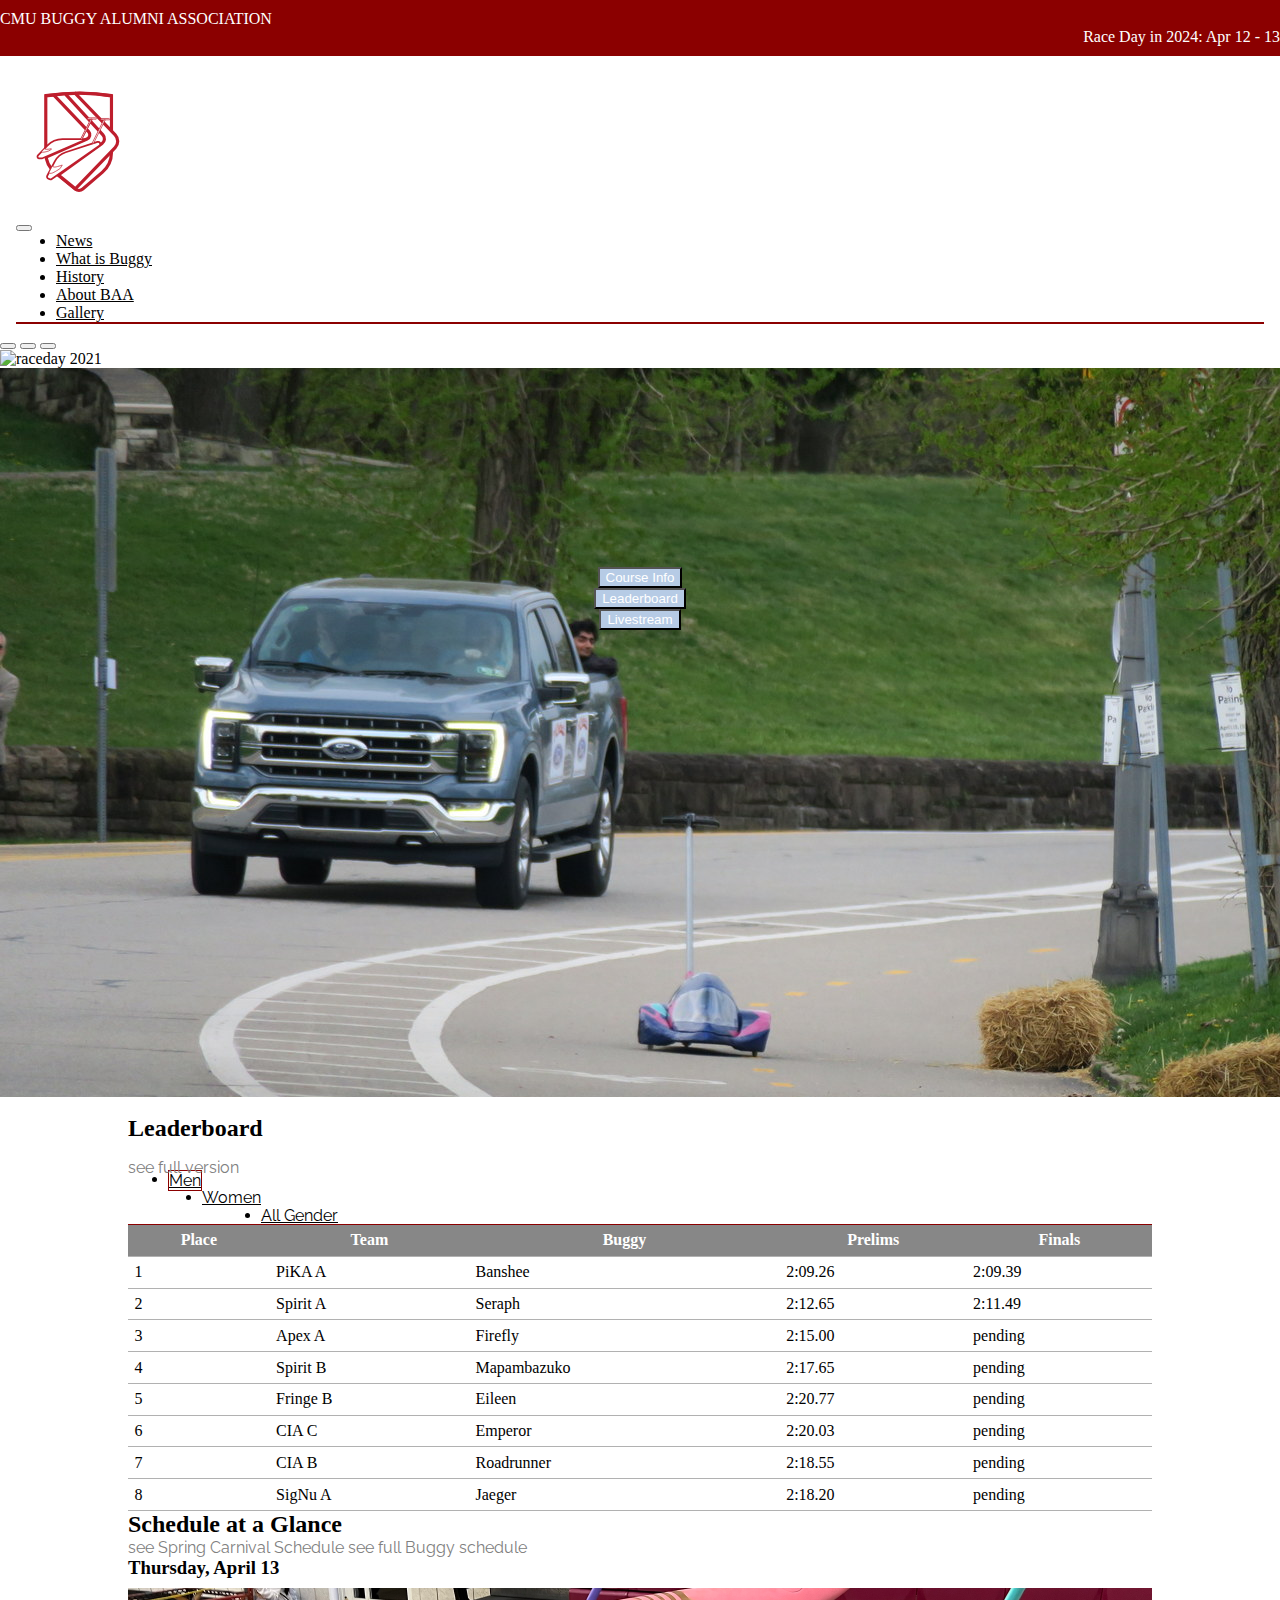
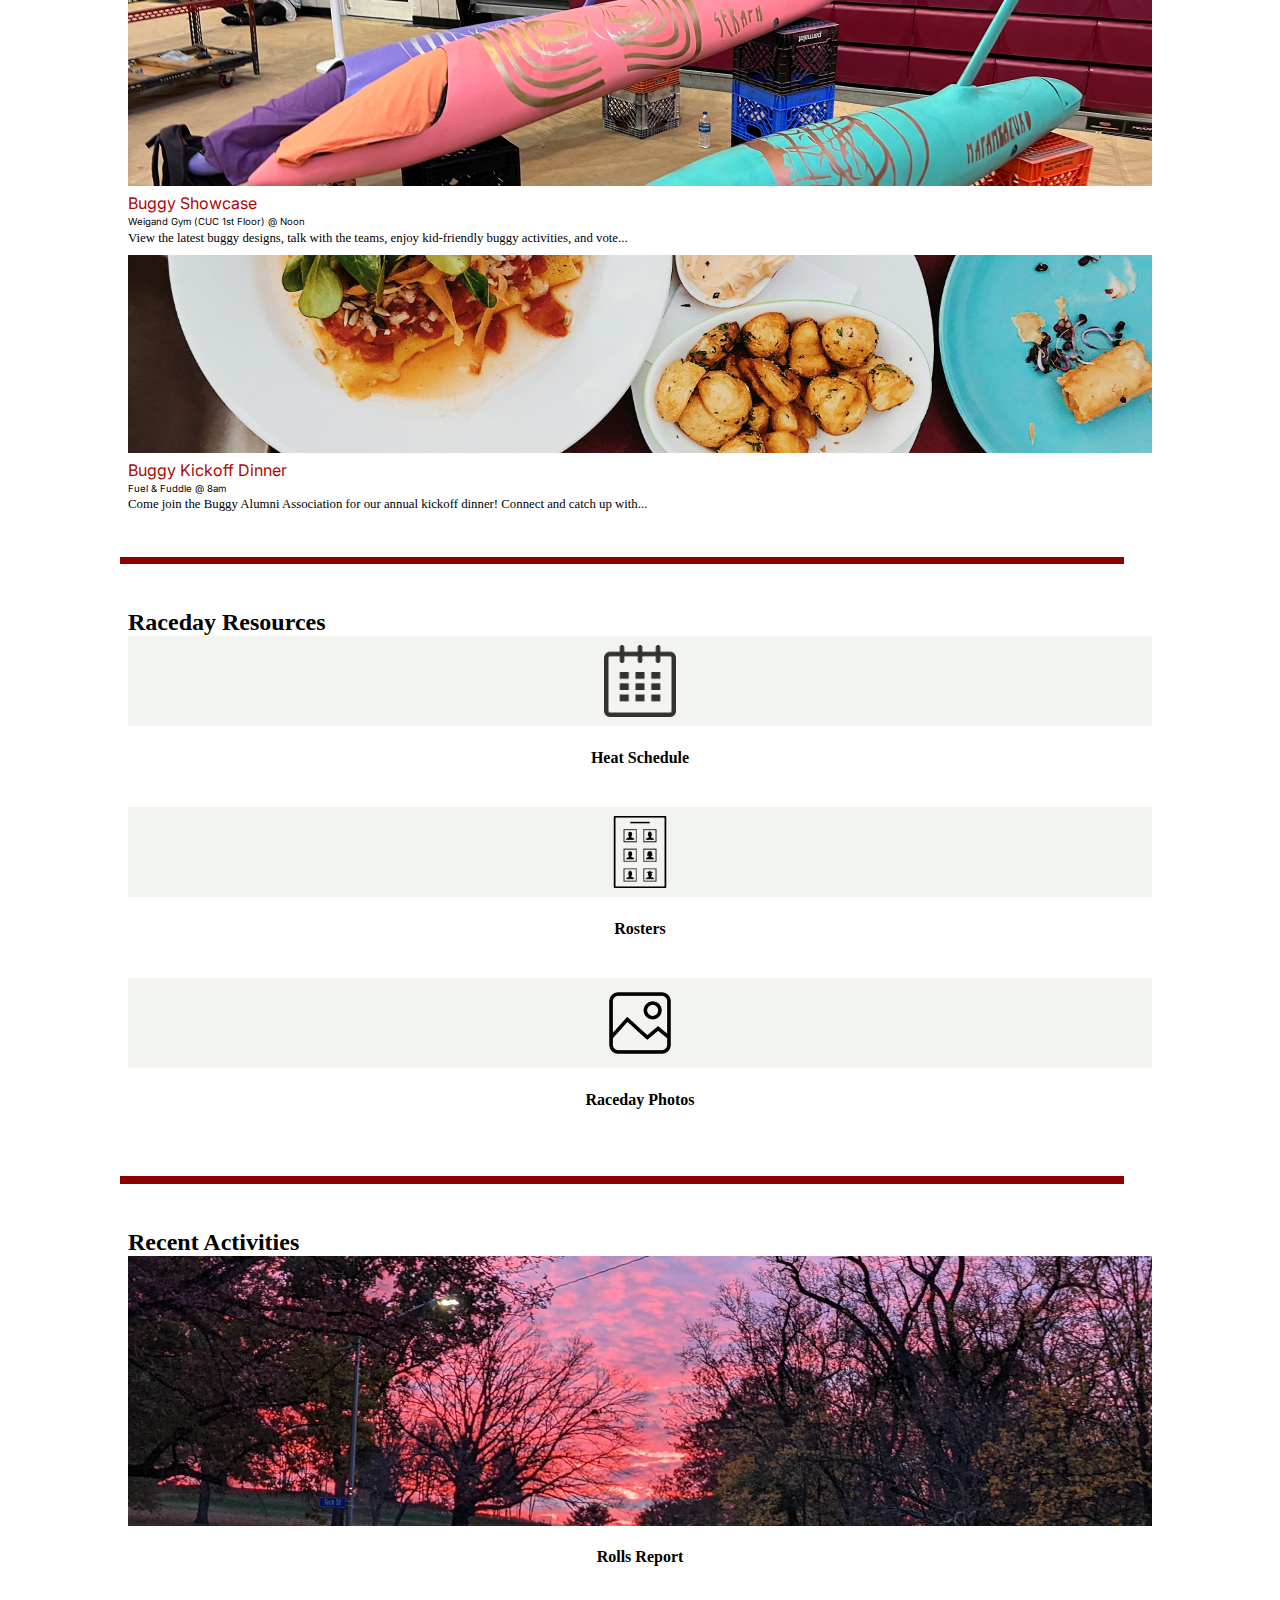
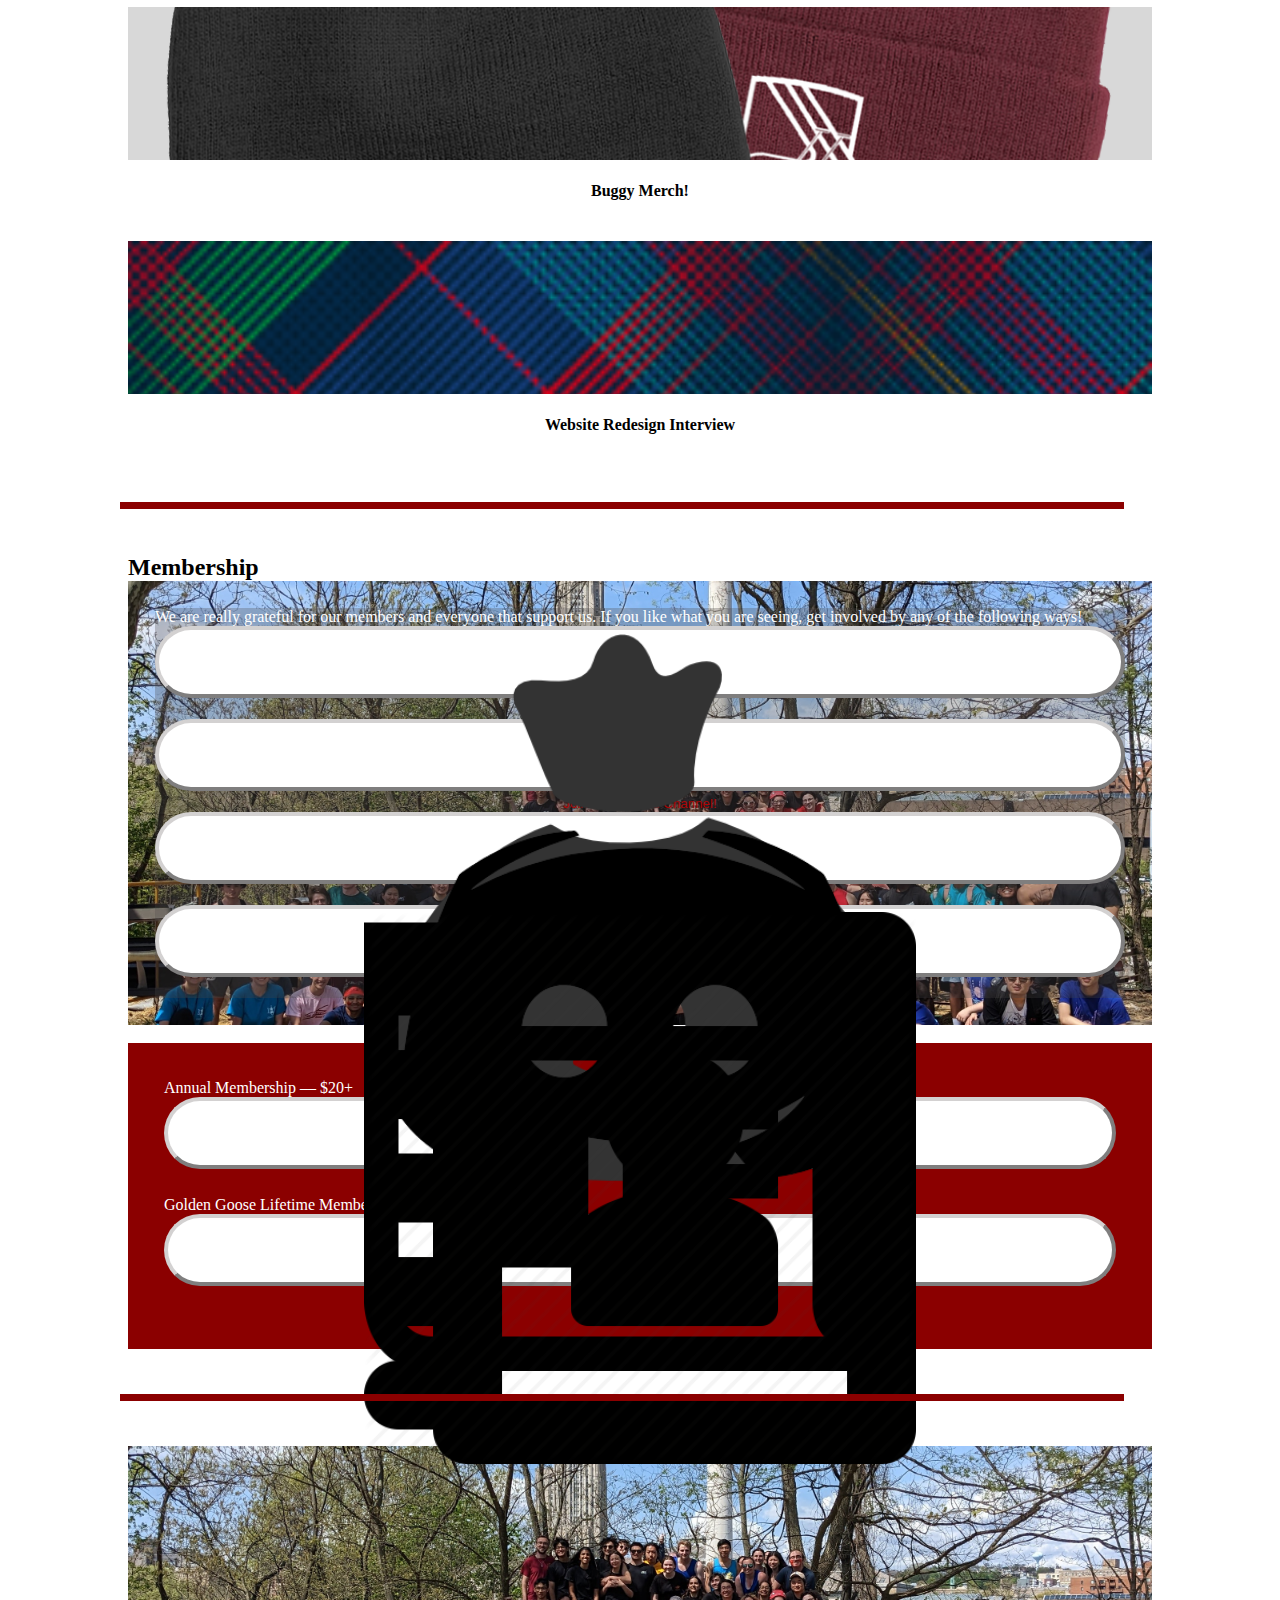
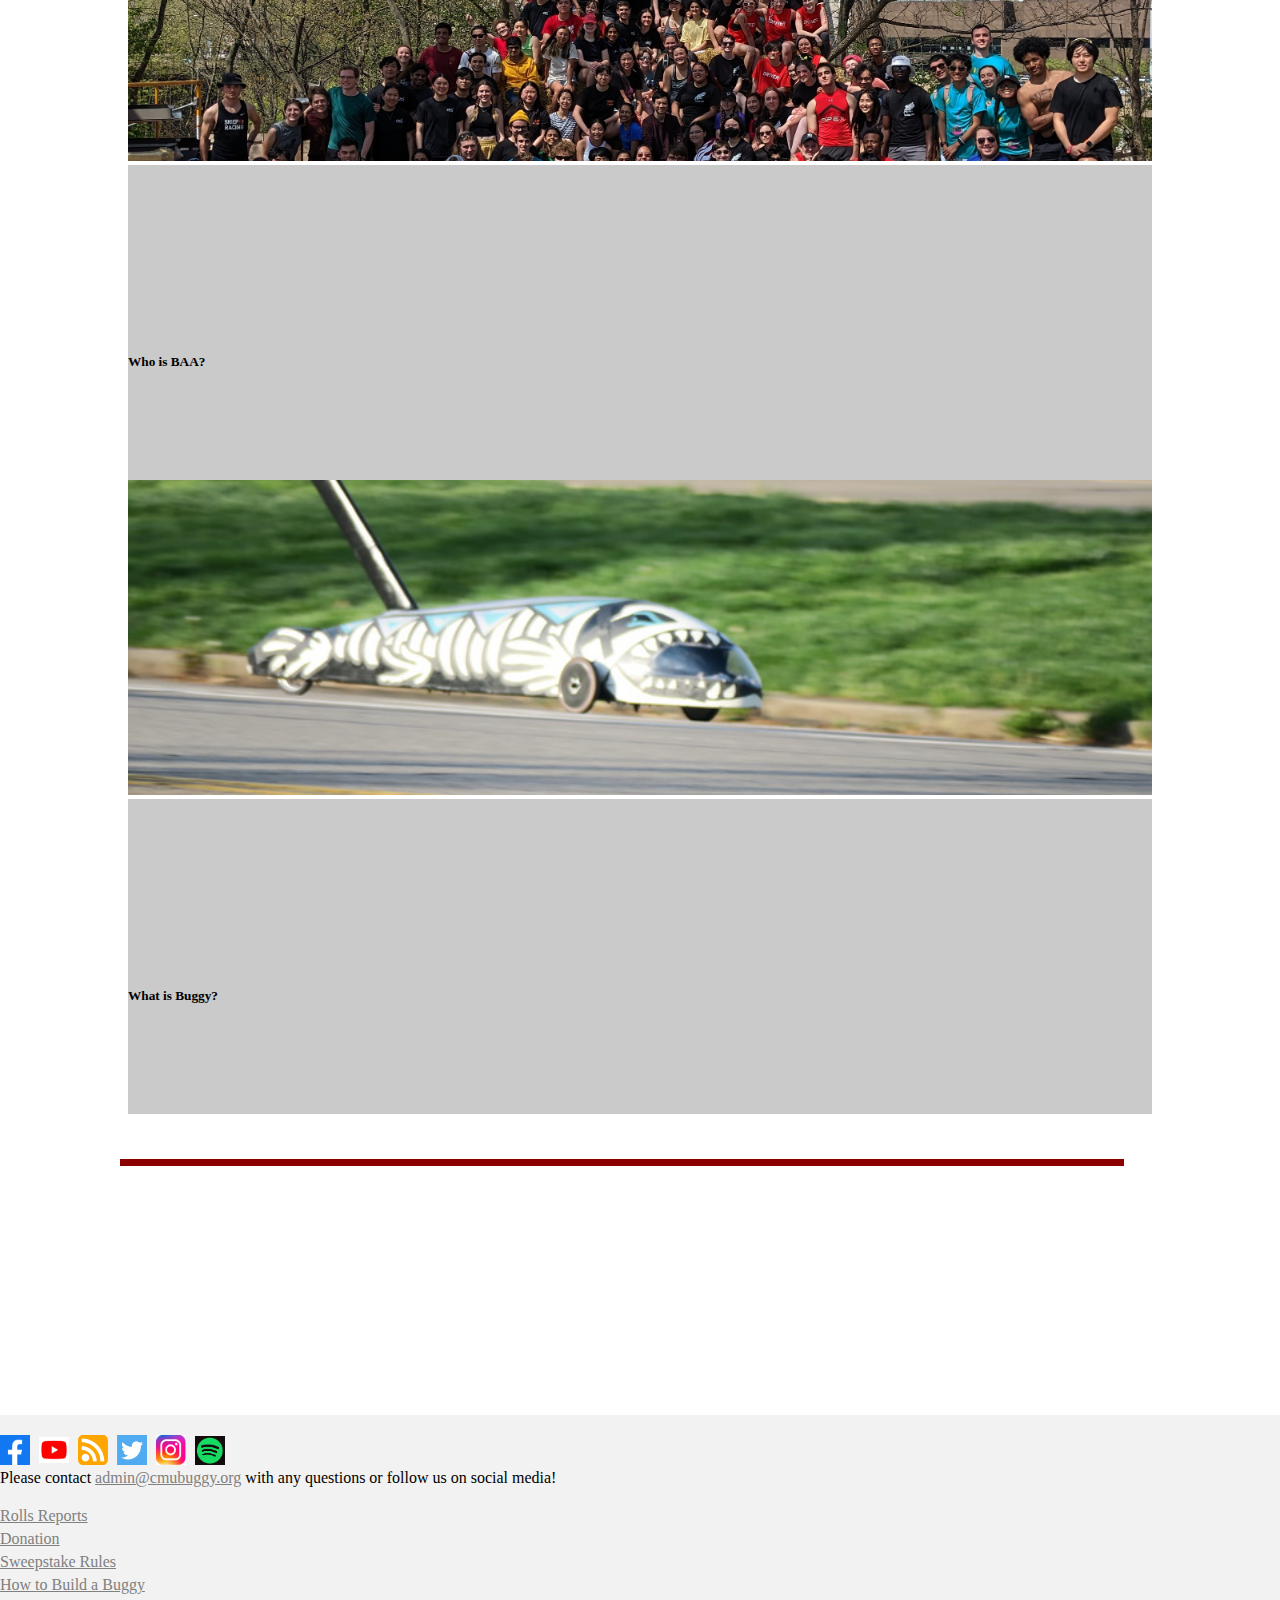
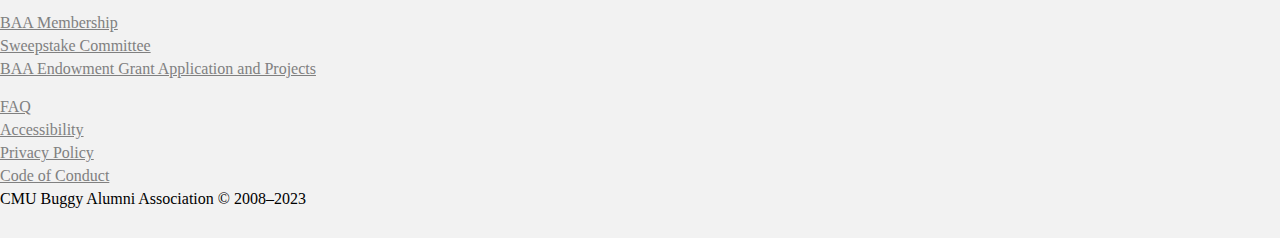
==== index.html @ 32143c9f "fixed leaderboard and some alignment issues on homepage" ====
<!DOCTYPE html>
<html>
	<head>
		<meta name="viewport" content="width=device-width, initial-scale=1.0" />
		<meta charset="UTF-8" />
		<meta
			name="description"
			content="website for Carnegie Mellon University Buggy Alumni Association"
		/>
		<meta
			name="keywords"
			content="website, buggy, alumni, CMU, Carnegie Mellon University"
		/>
		<meta name="author" content="CMU BAA" />
		<title>CMU Buggy Alumni Association</title>
		<!-- Bootstrap CSS link -->
		<link
			href="https://cdn.jsdelivr.net/npm/bootstrap@5.3.2/dist/css/bootstrap.min.css"
			rel="stylesheet"
			integrity="sha384-T3c6CoIi6uLrA9TneNEoa7RxnatzjcDSCmG1MXxSR1GAsXEV/Dwwykc2MPK8M2HN"
			crossorigin="anonymous"
		/>
		<!-- custom css -->
		<link rel="stylesheet" type="text/css" href="./homepage.css" />
		<!-- fonts -->
		<link rel="preconnect" href="https://fonts.googleapis.com" />
		<link rel="preconnect" href="https://fonts.gstatic.com" crossorigin />
		<link
			href="https://fonts.googleapis.com/css2?family=Barlow&family=Bowlby+One&family=Dancing+Script&family=Gabarito&family=Inter:wght@300&family=Montserrat:wght@300&family=Playfair+Display:ital,wght@0,500;1,400&family=Raleway:wght@300&display=swap"
			rel="stylesheet"
		/>
	</head>
	<body>
		<div class="header-top">
			<div class="container-fluid">
				<div class="row">
					<div class="col-12 col-md-6">
						<span>CMU BUGGY ALUMNI ASSOCIATION</span>
						<a href="index.html">
							<div class="mobile-only">
								<img
									src="images/shield-in-circle.svg"
									alt="Small Logo"
									style="height: 30px"
								/>
								<span class="nav-link">BAA</span>
							</div>
						</a>
						<!-- No separate span for 'BAA', we will use CSS to inject this content -->
					</div>
					<div class="col-12 col-md-6 text-md-right race-info">
						<span>Race Day in 2024: Apr 12 - 13</span>
					</div>
				</div>
			</div>
		</div>

		<nav class="navbar navbar-expand-lg navbar-light">
			<div class="container-fluid">
				<!-- Changed to container-fluid -->
				<a class="navbar-brand" href="index.html">
					<img
						class="desk-top-view"
						src="images/shield-in-circle.svg"
						alt="Logo"
						class="img-fluid"
					/>
					<!-- img-fluid for responsive image -->
				</a>
				<button
					class="navbar-toggler"
					type="button"
					data-toggle="collapse"
					data-target="#navbarNavDropdown"
					aria-controls="navbarNavDropdown"
					aria-expanded="false"
					aria-label="Toggle navigation"
				>
					<span class="navbar-toggler-icon"></span>
				</button>
				<div class="collapse navbar-collapse" id="navbarNavDropdown">
					<ul class="navbar-nav ml-auto">
						<li class="nav-item">
							<a class="nav-link" href="#">News</a>
						</li>
						<li class="nav-item">
							<a class="nav-link" href="whatisbuggy.html">What is Buggy</a>
						</li>
						<li class="nav-item dropdown">
							<a
								class="nav-link dropdown-toggle"
								href="history.html"
								id="navbarDropdownMenuLink"
							>
								History
							</a>
							<!-- deleted history dropdown so could access the history page -->
						</li>
						<li class="nav-item">
							<a class="nav-link" href="#">About BAA</a>
						</li>
						<li class="nav-item">
							<a class="nav-link" href="#">Gallery</a>
						</li>
					</ul>
				</div>
			</div>
		</nav>
		<!-- carousel -->

		<div
			id="racedayCarousel"
			class="carousel slide"
			data-bs-ride="carousel"
			data-bs-interval="10000"
		>
			<div class="carousel-indicators">
				<button
					type="button"
					data-bs-target="#racedayCarousel"
					data-bs-slide-to="0"
					class="active"
					aria-current="true"
					aria-label="Slide 1"
				></button>
				<button
					type="button"
					data-bs-target="#racedayCarousel"
					data-bs-slide-to="1"
					aria-label="Slide 2"
				></button>
				<button
					type="button"
					data-bs-target="#racedayCarousel"
					data-bs-slide-to="2"
					aria-label="Slide 3"
				></button>
			</div>
			<div class="carousel-inner">
				<div class="carousel-item">
					<img
						src="./images/buggy21.jpg"
						class="d-block w-100"
						alt="raceday 2021"
					/>
				</div>
				<div class="carousel-item active">
					<img
						src="./images/raceDayFringeA.jpg"
						class="d-block w-100"
						alt="fringe A"
					/>
				</div>
				<div class="carousel-item">
					<img
						src="./images/raceDayScreen.jpeg"
						class="d-block w-100"
						alt="raceday"
					/>
				</div>
			</div>
			<button
				class="carousel-control-prev"
				type="button"
				data-bs-target="#racedayCarousel"
				data-bs-slide="prev"
			>
				<span class="carousel-control-prev-icon" aria-hidden="true"></span>
				<span class="visually-hidden">Previous</span>
			</button>
			<button
				class="carousel-control-next"
				type="button"
				data-bs-target="#racedayCarousel"
				data-bs-slide="next"
			>
				<span class="carousel-control-next-icon" aria-hidden="true"></span>
				<span class="visually-hidden">Next</span>
			</button>
			<div class="carouselText">
				<div class="carouselHeading row">
					<h1>Raceday is happening on site!</h1>
				</div>
				<div class="carouselBottomBtns row gx-3">
					<div class="col carouselBtn">
						<button class="btn" type="button">Course Info</button>
					</div>
					<div class="col carouselBtn">
						<button class="btn" type="button">Leaderboard</button>
					</div>
					<div class="col carouselBtn">
						<button class="btn" type="button">Livestream</button>
					</div>
				</div>
			</div>
		</div>
		<div class="contentContainer">
			<!-- Leaderboard -->
			<!-- referenced this page: https://cmubuggy.org/history/raceday/2023 -->
			<div class="container-fluid row leaderboardNSchedule">
				<div class="leaderboardContainer container-fluid row">
					<div class="col-12 col-sm-12 col-lg-7">
						<div class="row leaderboardHeading">
							<h2 class="col-6 col-lg-6">Leaderboard</h2>
							<a class="col additionalLink">see full version</a>
						</div>
						<div class="leaderboardTabs">
							<ul class="nav nav-tabs">
								<li class="nav-item">
									<a class="nav-link active" aria-current="page" href="#"
										>Men</a
									>
								</li>
								<li class="nav-item">
									<a class="nav-link" href="#">Women</a>
								</li>
								<li class="nav-item">
									<a class="nav-link" href="#">All Gender</a>
								</li>
							</ul>
						</div>
						<div class="tableContainer col-12">
							<table>
								<tr>
									<th>Place</th>
									<th>Team</th>
									<th>Buggy</th>
									<th>Prelims</th>
									<th>Finals</th>
								</tr>
								<tr>
									<td>1</td>
									<td>PiKA A</td>
									<td>Banshee</td>
									<td>2:09.26</td>
									<td>2:09.39</td>
								</tr>
								<tr>
									<td>2</td>
									<td>Spirit A</td>
									<td>Seraph</td>
									<td>2:12.65</td>
									<td>2:11.49</td>
								</tr>
								<tr>
									<td>3</td>
									<td>Apex A</td>
									<td>Firefly</td>
									<td>2:15.00</td>
									<td>pending</td>
								</tr>
								<tr>
									<td>4</td>
									<td>Spirit B</td>
									<td>Mapambazuko</td>
									<td>2:17.65</td>
									<td>pending</td>
								</tr>
								<tr>
									<td>5</td>
									<td>Fringe B</td>
									<td>Eileen</td>
									<td>2:20.77</td>
									<td>pending</td>
								</tr>
								<tr>
									<td>6</td>
									<td>CIA C</td>
									<td>Emperor</td>
									<td>2:20.03</td>
									<td>pending</td>
								</tr>
								<tr>
									<td>7</td>
									<td>CIA B</td>
									<td>Roadrunner</td>
									<td>2:18.55</td>
									<td>pending</td>
								</tr>
								<tr>
									<td>8</td>
									<td>SigNu A</td>
									<td>Jaeger</td>
									<td>2:18.20</td>
									<td>pending</td>
								</tr>
							</table>
						</div>
					</div>

					<!-- </div> -->
					<div class="dividerContainer col-12">
						<div class="divider"></div>
					</div>

					<!-- schedule at a glance -->
					<!-- <div class="container-fluid col-md-4 leaderboardNSchedule"> -->
					<div class="col-12 col-lg col-lg-4 schedule">
						<div class="row">
							<h2 class="col-12">Schedule at a Glance</h2>
							<a class="col-12">see Spring Carnival Schedule</a>
							<a class="col-12">see full Buggy schedule</a>
						</div>
						<div class="schedule">
							<h3>Thursday, April 13</h3>
							<div class="horizontalCards row">
								<div class="col-5 col-lg-5 cardImg">
									<img src="./images/buggyDesigns.jpeg" alt="buggy designs" />
								</div>
								<div class="customCardBody col col-lg">
									<p class="scheduleTitle">Buggy Showcase</p>
									<p class="scheduleLocation">
										Weigand Gym (CUC 1st Floor) @ Noon
									</p>
									<p class="scheduleDescription">
										View the latest buggy designs, talk with the teams, enjoy
										kid-friendly buggy activities, and vote...
									</p>
								</div>
							</div>
							<div class="horizontalCards row">
								<div class="col-5 col-lg-5 cardImg">
									<img
										src="./images/randomFoodPexels.jpg"
										alt="food image taken from Pexels.com"
									/>
								</div>
								<div class="customCardBody col">
									<p class="scheduleTitle">Buggy Kickoff Dinner</p>
									<p class="scheduleLocation">Fuel & Fuddle @ 8am</p>
									<p class="scheduleDescription">
										Come join the Buggy Alumni Association for our annual
										kickoff dinner! Connect and catch up with...
									</p>
								</div>
							</div>
							<div class="horizontalCards row disappearOnLg">
								<div class="col-5 col-lg-5 cardImg">
									<img
										src="./images/auction.jpg"
										alt="food image taken from Pexels.com"
									/>
								</div>
								<div class="customCardBody col">
									<p class="scheduleTitle">Prelim Lead Truck Auction</p>
									<p class="scheduleLocation">Online @ Until 11pm ET</p>
									<p class="scheduleDescription">
										Bid online on your favorite prelim heats for your chance at
										the...
									</p>
								</div>
							</div>
						</div>
					</div>
				</div>
			</div>
			<!-- divider -->
			<div class="dividerContainer">
				<div class="divider"></div>
			</div>
			<!-- raceday resources -->
			<div class="container-fluid row racedayResources gx-0">
				<h2>Raceday Resources</h2>
				<div class="row racedayResourcesCardsContainer gy-1">
					<div class="col-12 col-md-4 indCardDiv">
						<div class="card">
							<div class="row g-0">
								<!-- this is for making it horizontal -->
								<!-- card-img-top class initially below -->
								<div class="col-4 col-md-12 iconImgContainer">
									<img
										class="iconImg"
										src="./images/calendarIcon.png"
										alt="calendar icon from FreeIconsPNG"
									/>
									<!-- https://www.freeiconspng.com/images/calendar-icon-png -->
								</div>
								<div class="col-8 col-md-12">
									<div class="card-body">
										<p class="card-text cardCenterHeading">
											<b>Heat Schedule</b>
										</p>
									</div>
								</div>
							</div>
						</div>
					</div>
					<div class="col-12 col-md-4 indCardDiv">
						<div class="card">
							<div class="row g-0">
								<div class="col-4 col-md-12 iconImgContainer">
									<img
										class="iconImg"
										src="./images/rosterIcon.png"
										alt="roster icon"
									/>
									<!-- https://thenounproject.com/browse/icons/term/roster/ -->
								</div>
								<div class="col-8 col-md-12">
									<div class="card-body">
										<p class="card-text cardCenterHeading">
											<b>Rosters</b>
										</p>
									</div>
								</div>
							</div>
						</div>
					</div>
					<div class="col-12 col-md-4 indCardDiv">
						<div class="card">
							<div class="row g-0">
								<div class="col-4 col-md-12 iconImgContainer">
									<img
										class="iconImg"
										src="./images/photoIcon.png"
										alt="photo icon"
									/>
									<!-- https://www.shareicon.net/images-image-photo-picture-gallery-pictures-880210#google_vignette -->
								</div>
								<div class="col-8 col-md-12">
									<div class="card-body">
										<p class="card-text cardCenterHeading">
											<b>Raceday Photos</b>
										</p>
									</div>
								</div>
							</div>
						</div>
					</div>
				</div>
			</div>
			<!-- divider -->
			<div class="dividerContainer">
				<div class="divider"></div>
			</div>
			<!-- recent activities -->
			<div class="container-fluid row racedayResources gx-0">
				<h2>Recent Activities</h2>
				<div class="row">
					<div class="col-12 col-md-4 indCardDiv">
						<div class="card" id="rollsReportCard">
							<div class="row g-0">
								<!-- this is for making it horizontal -->
								<!-- card-img-top class initially below -->
								<div class="col-4 col-md-12 activitiesImgContainer">
									<img
										class="activitiesImg img-fluid"
										src="./images/sunriseNov4.jpeg"
										alt="image from BAA"
									/>
								</div>
								<div class="col-8 col-md-12">
									<div class="card-body">
										<p class="card-text cardCenterHeading">
											<b>Rolls Report</b>
										</p>
									</div>
								</div>
							</div>
						</div>
					</div>
					<div class="col-12 col-md-8">
						<div class="col-12 indCardDiv">
							<div class="card">
								<div class="row g-0">
									<div class="col-4 col-md-4 activitiesImgContainer">
										<img
											class="activitiesImg"
											src="./images/baaBeanie.png"
											alt="image from BAA"
										/>
									</div>
									<div class="col-8 col-md-8">
										<div class="card-body">
											<p class="cardCenterHeading">
												<b>Buggy Merch!</b>
											</p>
											<!-- <p class="card-text description showAtMd">
                                                Show your Buggy Spirit this Fall! BAA Beanies are here in
                                                2 different colors.
                                            </p> -->
										</div>
									</div>
								</div>
							</div>
						</div>
						<div class="col-12 indCardDiv">
							<div class="card">
								<div class="row g-0">
									<div class="col-4 col-md-4 activitiesImgContainer">
										<img
											class="activitiesImg img-fluid"
											src="./images/plaidBackground.png"
											alt="CMU plaid background"
										/>
									</div>
									<div class="col-8 col-md-8">
										<div class="card-body">
											<p class="card-text cardCenterHeading">
												<b>Website Redesign Interview</b>
											</p>
										</div>
									</div>
								</div>
							</div>
						</div>
					</div>
				</div>
			</div>
			<!-- divider -->
			<div class="row dividerContainer">
				<div class="divider"></div>
			</div>
			<!-- Membership -->
			<div class="container-fluid row gx-0 membership">
				<h2 class="col-12">Membership</h2>
				<div class="membershipContainer row">
					<div class="col-lg-8">
						<div class="membershipImgContainer">
							<div class="row btnContainer gy-2">
								<div class="membershipText">
									<p>
										We are really grateful for our members and everyone that
										support us. If you like what you are seeing, get involved by
										any of the following ways!
									</p>
								</div>
								<div class="col-12">
									<button class="outsetBtn" type="button">
										<div class="row">
											<div class="col-2 btnIconImgContainer">
												<!--div to separate image and text within the btn-->
												<img
													class="btnIconImg"
													src="./images/dollarIcon.png"
													alt="dollar icon"
												/>
												<!-- https://www.freeiconspng.com/img/3561 -->
											</div>
											<div class="col-10 btnTextContainer">
												<p class="btnText">Donate any amount!</p>
											</div>
										</div>
									</button>
								</div>
								<div class="col-12">
									<button class="outsetBtn" type="button">
										<div class="row">
											<div class="col-2 btnIconImgContainer">
												<!--div to separate image and text within the btn-->
												<img
													class="btnIconImg"
													src="./images/discordIcon.png"
													alt="discord icon"
												/>
												<!-- https://www.freeiconspng.com/img/43736 -->
											</div>
											<div class="col-10 btnTextContainer">
												<p class="btnText">Join our Discord Channel!</p>
											</div>
										</div>
									</button>
								</div>

								<div class="col-12">
									<button class="outsetBtn" type="button">
										<div class="row">
											<div class="col-2 btnIconImgContainer">
												<!--div to separate image and text within the btn-->
												<img
													class="btnIconImg"
													src="./images/newsIcon.png"
													alt="news icon"
												/>
												<!-- https://www.freeiconspng.com/downloadimg/13614 -->
											</div>
											<div class="col-10 btnTextContainer">
												<p class="btnText">Click to Subscribe to Newsletter!</p>
											</div>
										</div>
									</button>
								</div>
								<div class="col-12">
									<button class="outsetBtn" type="button">
										<div class="row">
											<div class="col-2 btnIconImgContainer">
												<!--div to separate image and text within the btn-->
												<img
													class="btnIconImg"
													src="./images/contactIcon.png"
													alt="contact icon"
												/>
												<!-- https://www.freeiconspng.com/downloadimg/13614 -->
											</div>
											<div class="col-10 btnTextContainer">
												<p class="btnText">Contact Us!</p>
											</div>
										</div>
									</button>
								</div>
							</div>
						</div>
					</div>
					<!-- membership types -->
					<div class="col-lg-4">
						<div class="col-12 membershipsContainer gy-2">
							<div class="col-12">
								<p>Annual Membership –– $20+</p>
								<button class="outsetBtn">Get Annual Membership</button>
							</div>
							<div class="col-12">
								<p>Golden Goose Lifetime Membership –– $1,000+</p>
								<button class="outsetBtn">Get Lifetime Membership</button>
							</div>
						</div>
					</div>
				</div>
			</div>

			<!-- divider -->
			<div class="dividerContainer onlyMobile">
				<div class="divider"></div>
			</div>

			<!-- Recent News, only on mobile view -->
			<!--<div
				id="carouselNews"
				class="carousel slide carousel-dark carouselNewsContainer onlyMobile"
			>
				<div class="carousel-inner">
					<div class="carousel-item active">
						<div class="card" style="width: 18rem">
							<img
								src="./images/rollsReportNov2023.jpeg"
								class="card-img-top"
								alt="rolls report image"
							/>
							<div class="card-body">
								<h5 class="card-title">Rolls Report:</h5>
								<p class="card-text">Nov 23, 2023</p>
							</div>
						</div>
					</div>
					<div class="carousel-item">
						<div class="card" style="width: 18rem">
							<img
								src="./images/sunriseNov4.jpeg"
								class="card-img-top"
								alt="news image"
							/>
							<div class="card-body">
								<h5 class="card-title">Title of News Article</h5>
								<p class="card-text">Card 2</p>
							</div>
						</div>
					</div>
					<div class="carousel-item">
						<div class="card" style="width: 18rem">
							<img
								src="./images/SDC Flagger.jpeg"
								class="card-img-top"
								alt="newsimage"
							/>
							<div class="card-body">
								<h5 class="card-title">Title of News Article</h5>
								<p class="card-text">Card 3</p>
							</div>
						</div>
					</div>
				</div>
				<button
					class="carousel-control-prev"
					type="button"
					data-bs-target="#carouselNews"
					data-bs-slide="prev"
				>
					<span class="carousel-control-prev-icon" aria-hidden="true"></span>
					<span class="visually-hidden">Previous</span>
				</button>
				<button
					class="carousel-control-next"
					type="button"
					data-bs-target="#carouselNews"
					data-bs-slide="next"
				>
					<span class="carousel-control-next-icon" aria-hidden="true"></span>
					<span class="visually-hidden">Next</span>
				</button>
			</div> 


			<div class="dividerContainer">
				<div class="divider"></div>
			</div> -->

			<!-- homepage basics -->
			<div class="container-fluid row gx-3 homepageBasics">
				<div class="row gx-2">
					<div class="col-6 overlayContainer">
						<div class="card text-bg-dark">
							<img
								src="./images/BAAimage.jpeg"
								class="overlayImg"
								alt="image of BAA"
							/>
							<div class="card-img-overlay">
								<h5 class="card-title">Who is BAA?</h5>
								<p class="card-text">
									<small
										>We are an Alumni Intertest Group from Carnegie Mellon
										University in Pittsburgh, PA.</small
									>
								</p>
							</div>
						</div>
					</div>
					<div class="col-6 overlayContainer">
						<div class="card text-bg-dark">
							<img
								src="./images/buggy.jpg"
								id="buggyImg"
								class="overlayImg"
								alt="image of buggy"
							/>
							<div class="card-img-overlay">
								<h5 class="card-title">What is Buggy?</h5>
								<p class="card-text">
									<small
										>Buggies are small, low, aerodynamic vehicles, powered only
										by gravity and human pushers</small
									>
								</p>
							</div>
						</div>
					</div>
				</div>
			</div>
			<!-- divider -->
			<div class="dividerContainer">
				<div class="divider"></div>
			</div>

			<div class="podcastContainer">
				<div class="row col-12">
					<iframe
						style="border-radius: 12px"
						src="https://open.spotify.com/embed/show/3wbaYb92dfzuWDUbOOxHWi?utm_source=generator"
						width="100%"
						height="200"
						frameborder="0"
						allowfullscreen=""
						allow="autoplay; clipboard-write; encrypted-media; fullscreen; picture-in-picture"
						loading="lazy"
					></iframe>
				</div>
			</div>
		</div>

		<footer class="footer">
			<div class="container">
				<div class="row">
					<div class="col-md-4 col-12 text-center text-md-left mb-3 mb-md-0">
						<!-- Social icons for all sizes -->
						<a href="your-facebook-link" class="social-icon"
							><img
								src="images/facebook.jpg"
								height="30px"
								width="30px"
								alt="Facebook"
						/></a>
						<a href="your-youtube-link" class="social-icon"
							><img
								src="images/youtube.jpg"
								height="30px"
								width="30px"
								alt="YouTube"
						/></a>
						<a href="your-rss-link" class="social-icon"
							><img src="images/rss.jpg" height="30px" width="30px" alt="RSS"
						/></a>
						<a href="your-twitter-link" class="social-icon"
							><img
								src="images/twitter.jpg"
								height="30px"
								width="30px"
								alt="Twitter"
						/></a>
						<a href="your-instagram-link" class="social-icon"
							><img
								src="images/insta.jpg"
								height="30px"
								width="30px"
								alt="Instagram"
						/></a>
						<a href="your-spotify-link" class="social-icon"
							><img
								src="images/spotify.jpg"
								height="30px"
								width="30px"
								alt="Spotify"
						/></a>
						<!-- Contact email shown on all sizes -->
						<p class="contact-email">
							Please contact
							<a href="mailto:admin@cmubuggy.org">admin@cmubuggy.org</a> with
							any questions or follow us on social media!
						</p>
					</div>
					<div class="col-md-8 col-12">
						<div class="row">
							<div
								class="col-md-4 col-6 text-center text-md-left mb-3 mb-md-0 mobileNotDisplay"
							>
								<a href="#" class="footer-link">Rolls Reports</a>
								<a href="#" class="footer-link">Donation</a>
								<a href="#" class="footer-link">Sweepstake Rules</a>
								<a href="#" class="footer-link">How to Build a Buggy</a>
							</div>
							<div
								class="col-md-4 col-6 text-center text-md-left mb-3 mb-md-0 mobileNotDisplay"
							>
								<a href="#" class="footer-link">BAA Membership</a>
								<a href="#" class="footer-link">Sweepstake Committee</a>
								<a href="#" class="footer-link"
									>BAA Endowment Grant Application and Projects</a
								>
							</div>
							<div
								class="col-md-4 col-12 text-center text-md-left mb-3 mb-md-0"
							>
								<a href="#" class="footer-link">FAQ</a>
								<a href="#" class="footer-link">Accessibility</a>
								<a href="#" class="footer-link">Privacy Policy</a>
								<a href="#" class="footer-link">Code of Conduct</a>
							</div>
						</div>
					</div>
				</div>
				<div class="row">
					<div class="col-12 text-center">
						<p class="copyright">CMU Buggy Alumni Association © 2008–2023</p>
					</div>
				</div>
			</div>
		</footer>

		<!-- Bootstrap Popper and JS link -->
		<script
			src="https://cdn.jsdelivr.net/npm/@popperjs/core@2.11.8/dist/umd/popper.min.js"
			integrity="sha384-I7E8VVD/ismYTF4hNIPjVp/Zjvgyol6VFvRkX/vR+Vc4jQkC+hVqc2pM8ODewa9r"
			crossorigin="anonymous"
		></script>
		<script
			src="https://cdn.jsdelivr.net/npm/bootstrap@5.3.2/dist/js/bootstrap.min.js"
			integrity="sha384-BBtl+eGJRgqQAUMxJ7pMwbEyER4l1g+O15P+16Ep7Q9Q+zqX6gSbd85u4mG4QzX+"
			crossorigin="anonymous"
		></script>
		<script src="https://code.jquery.com/jquery-3.5.1.slim.min.js"></script>

		<script src="https://code.jquery.com/jquery-3.5.1.slim.min.js"></script>
		<script src="https://cdn.jsdelivr.net/npm/@popperjs/core@2.7.3/dist/umd/popper.min.js"></script>
		<script src="https://stackpath.bootstrapcdn.com/bootstrap/4.5.2/js/bootstrap.min.js"></script>
	</body>
</html>
---- homepage.css ----
* {
	box-sizing: border-box;
	margin: 0;
}

a {
	color: gray;
}

body {
	overflow-x: hidden;
}

.contentContainer {
	width: 80%;
	margin: 0 auto;
}

.dividerContainer {
	width: 98%;
	position: relative;
	left: -2vmin;
	height: 0.8vmin;
	margin: 5vmin auto;
	background-color: #8b0000;
}

.inline-block {
	display: inline-flex;
}

/* 1. nav bar css*/

.header-top {
	background-color: #8b0000;
	color: white;
	padding: 10px 0;
	margin-top: 0;
}

.header-top span {
	display: block; /* or your existing style */
}

.navbar {
	padding: 0;
	margin-top: 0;
}
.navbar-brand {
	font-size: 1.5em;
}

.nav-link {
	float: left;
}

.navbar-nav .nav-link {
	color: black;
}
.navbar-dark .navbar-toggler {
	border-color: rgba(255, 255, 255, 0.1);
}

.race-info {
	text-align: right;
}

.navbar-collapse {
	border-bottom: 2px solid #8b0000; /* 2px solid border with your chosen color */
	margin-top: 0;
	padding: 0;
}

.nav-fill {
	background-color: lightgray;
	border-radius: 5px;
}
.breadcrumb-container {
	padding-left: 0px;
	padding-top: 0px;
	margin: 0;
	float: right;
	position: relative;
}
.navgoingto {
	color: black;
	font-size: 12px;
}
.homelink {
	color: black;
}

/* 2. smaller nav bar and logo */

.navbar {
	padding: 0.5rem 1rem; /* Reduces padding inside the navbar */
}

.navbar-brand {
	height: 150px; /* Adjust the height of the logo container */
	display: flex;
	align-items: center; /* Centers the logo vertically */
}

.navbar-brand img {
	height: 100%; /* Makes the logo fill the height of its container */
	width: auto; /* Keeps the logo aspect ratio */
}

/* footer */
.mobileNotDisplay {
	display: none;
}

/* footer css */
.footer {
	background-color: #f2f2f2; /* or any color you prefer */
	padding: 20px 0;
}

.social-icon {
	/* Add styles for your social icons here */
	margin-right: 5px; /* space between icons */
}

.footer-link {
	display: block; /* each link on its own line */
	margin-bottom: 5px; /* space between links */
}

.contact-email,
.copyright {
	margin-bottom: 10px;
}
.social-icon {
	display: inline-block;
	margin-right: 5px; /* Adjust the space between icons */
	height: 30px; /* Adjust based on your design */
	width: 30px; /* Adjust based on your design */
}

.social-icon img {
	height: 100%;
	width: 100%;
	object-fit: contain; /* This will make sure the image fits nicely within the dimensions */
}

/* carousel */
.carouselText {
	z-index: 3;
	position: absolute;
	margin: 0 auto;
	width: 100%;
	top: 20%;
}

.carouselText h1 {
	font-family: "Gabarito", sans-serif;
}

.carouselHeading {
	text-align: center;
	width: 100%;
	color: white;
	margin: 0 auto;
}

.carouselBottomBtns {
	position: absolute;
	width: 100%;
	top: 25vmin; /*40vmin*/
	margin: 0 auto;
}

.carouselBottomBtns .carouselBtn {
	width: 100%;
	text-align: center;
}

.carouselBottomBtns .btn {
	background-color: #b6cbe5;
	color: white;
}

#racedayCarousel {
	overflow: hidden;
	height: 50vmin; /*80vmin*/
}

/* Leaderboard */

.nav-tabs {
	border-bottom: 1px solid #8b0000;
	color: black;
}

.nav-link {
	color: black;
}

.nav-item .active {
	border: 1px solid #8b0000;
}

.leaderboardContainer .tableContainer {
	overflow: scroll;
}

table {
	width: 100%;
	border-collapse: collapse;
	position: relative;
	/* border: 1px solid gray; */
}

tr {
	border-bottom: 1px solid rgb(177, 177, 177);
}

th {
	background-color: #878787;
	color: white;
}

td,
th {
	padding: 0.4rem;
}

.leaderboardNSchedule {
	margin-top: 2vmin;
	margin-bottom: 3vmin;
}

.leaderboardNSchedule a {
	font-family: "Raleway", sans-serif;
}

.leaderboardHeading {
	position: relative;
}

.leaderboardHeading .additionalLink {
	position: relative;
	top: 1.8vmin;
}

.leaderboardTabs {
	margin-top: 1vmin;
}

/* schedule at a glance */

.schedule {
	margin-top: 5vmin;
}

.horizontalCards {
	margin-top: 1vmin;
}

.horizontalCards .cardImg img {
	/* width: 20vmin;
	height: 25vmin;  */
	width: 100%;
	height: 18vmin; /*40vmin*/
	object-fit: cover; /* Ensure the image covers the area without distortion */
}

.horizontalCards .customCardBody p {
	margin-top: 0.2rem;
	margin-bottom: 0.2rem;
}

.horizontalCards .scheduleTitle {
	font-family: "Inter", sans-serif;
	font-size: 1rem;
	/* font-size: 1.4rem; */
	color: #ab0606;
}

.horizontalCards .scheduleLocation {
	font-family: "Inter", sans-serif;
	font-size: 0.6rem;
	/* font-size: 0.8rem; */
}

.horizontalCards .scheduleDescription {
	margin-top: 0.5rem;
	font-size: 0.8rem;
	display: none;
}

/* raceday resources */
.cardCenterHeading {
	text-align: center;
}

.racedayResources {
	margin-top: 2vmin;
	margin-bottom: 3vmin;
}

.racedayResources .indCardDiv {
	margin-bottom: 2vmin;
}

.racedayResourcesCardsContainer {
	width: 100%;
}

.racedayResources .card {
	width: 100%; /* the width would be the same as the col width*/
}

.racedayResources .card-body {
	height: 16vmin;
	display: flex;
	justify-content: center;
	align-items: center;
}

.iconImgContainer {
	height: 16vmin;
	background-color: #f2f5ef;
	display: flex;
	justify-content: center;
	align-items: center;
}

.iconImg {
	width: 10vmin;
}

.activitiesImgContainer {
	height: 16vmin;
}

.activitiesImg {
	width: 100%; /* 15vmin*/
	height: 16vmin; /*20vmin*/
	object-fit: cover;
}

/* Membership */

.membership {
	margin-top: 2vmin;
	width: 100%;
}



.membership .membershipImgContainer {
	background-image: url("./images/BAAimage.jpeg");
	background-size: cover;
	background-repeat: no-repeat;
	background-position: center;
	width: 100%;
	height: 100%;
	padding: 3vmin;
	margin-bottom: 2vmin;
}

.membership .btnContainer {
	background-color: #4b4a4a4a;
}

.membership .membershipText {
	color: white;
}

.outsetBtn {
	border: 4px outset rgb(211, 209, 209);
	border-radius: 5vmin;
	width: 100%;
	background-color: white;
	color: #ab0606;
}

/*.btnIconImgContainer {
    background-color: red;
} */

.btnIconImg {
	width: 100%;
	padding: 1vmin;
	object-fit: cover;
}

.outsetBtn .btnTextContainer {
	display: flex;
	justify-content: center;
	align-items: center;
}

.outsetBtn .btnText {
	margin: 0 auto;
}

.membershipsContainer {
	background-color: #8b0000;
	color: white;
	padding: 4vmin;
	height: 100%;
}

.membershipsContainer .outsetBtn {
	height: 8vmin;
	margin-bottom: 3vmin;
}

/* phone Recent News */
.carouselNewsContainer {
	margin-top: 3vmin;
	margin-bottom: 2vmin;
}

.carouselNewsContainer .card-img-top {
	height: 50vmin;
	border-top-right-radius: 3vmin;
	border-top-left-radius: 3vmin;
}

.carouselNewsContainer .card {
	text-align: center;
	margin: auto;
	border-top-right-radius: 3vmin;
	border-top-left-radius: 3vmin;
}

/* homepage basics */
.homepageBasics {
	width: 100%;
	/* margin-left: 3vmin; */
}

.homepageBasics .card-img-overlay {
	/*this is the text over the image*/
	background-color: #4b4a4a4a;
	height: 35vmin;
}

.homepageBasics .card-img-overlay .card-title {
	position: relative;
	top: 60%;
}

.homepageBasics .card-img-overlay p {
	display: none;
}

.homepageBasics .overlayImg {
	/* this is the image */
	height: 35vmin;
	width: 100%;
	object-fit: cover;
}

.homepageBasics .card-img-overlay p {
	line-height: 0.8rem;
}

/* Mobile styles */
@media (max-width: 576px) {
	/* Specific targeting to hide the "CMU BUGGY ALUMNI ASSOCIATION" text on mobile */
	.header-top .container-fluid .row > div:first-child > span {
		display: none;
	}

	/* Show the "BAA" text and logo on mobile */
	.mobile-only {
		display: flex; /* Aligns items inline and centers them vertically */
		align-items: center;
	}

	.mobile-only img {
		height: 30px; /* Small logo height */
		margin-right: 10px; /* Space between the logo and the "BAA" text */
	}

	.mobile-only span {
		/* Styling for the "BAA" text */
		display: block;
		color: white;
		font-size: 1.5em; /* Adjust size as needed */
	}

	/* Hide the race info text on mobile */
	.race-info span {
		display: none;
	}

	/* Additional adjustments for mobile view */
	.navbar-collapse {
		margin-top: 5px;
		margin-bottom: 5px;
		padding: 0;
	}
	.navgoingto {
		display: none;
	}
	.desk-top-view {
		display: none;
	}
	.navbarBox {
		margin: 0;
		padding: 0;
	}
	.navbar-brand {
		display: none;
		height: 20px;
	}

	.navbar-brand img {
		display: none;
	}

	.navbar-toggler {
		position: relative;
		top: -11vmin;
		/* width: 100%; */
		left: 85%;
		
	}
	.navbar-collapse {
		position: relative;
		top: -10vmin;
	}
}

@media screen and (min-width: 576px) {
	/* .onlyMobile {
		display: none;
	} */

	/* Show the "BAA" text and logo on mobile */
	.mobile-only {
		display: none; /* Aligns items inline and centers them vertically */
	}

	.desk-top-view {
		display: block;
	}


	.carouselBottomBtns {
		top: 24vmin;
	}

	.racedayResources .card-body {
		height: 10vmin;
	}

	.leaderboardContainer {
		position: relative;
		left: 0;
	}

	.horizontalCards .cardImg img {
		/* width: 20vmin; */
		height: 18vmin;
		/* height: 18vmin; */
	}

	.schedule {
		margin-top: 2vmin;
	}

	.horizontalCards .scheduleDescription {
		display: block;
	}

	.racedayResources .card-body {
		height: 10vmin;
	}

	.iconImgContainer {
		height: 10vmin;
	}

	.iconImg {
		width: 8vmin;
	}
}

@media (max-width: 768px) {
	.footer .col-md-4:not(:last-child) {
		margin-bottom: 20px; /* Add space between columns when they stack on mobile */
	}
	.mobileNotDisplay {
		display: none;
	}
}

@media screen and (min-width: 768px) {
	.footer .col-md-4:not(:last-child) {
		margin-bottom: 20px; /* Add space between columns when they stack on mobile */
	}

	.mobile-only {
		display: none;
	}

	.mobileNotDisplay {
		display: block;
	}

	.carouselBottomBtns {
		top: 28vmin; /*40vmin*/
	}

	.racedayResources .card-body {
		height: 7vmin;
	}

	.activitiesImgContainer,
	.activitiesImg {
		height: 17vmin;
	}

	.outsetBtn,
	.membershipsContainer .outsetBtn,
	.btnIconImgContainer {
		height: 7vmin;
	}

	.outsetBtn .btnIconImg {
		width: 55%;
		position: relative;
		top: -0.7vmin;
	}

	#rollsReportCard .activitiesImgContainer,
	#rollsReportCard .activitiesImg {
		height: 30vmin;
	}
}

@media screen and (min-width: 992px) {
	.carouselBottomBtns {
		top: 32vmin; /*40vmin*/
	}

	.disappearOnLg {
		display: none;
	}

	.horizontalCards .cardImg img {
		/* width: 20vmin; */
		height: 22vmin;
	}

	.leaderboardNSchedule .dividerContainer {
		display: none;
	}

	.schedule {
		margin-top: 0;
	}

	.outsetBtn .btnIconImg {
		width: 80%;
	}

	#racedayCarousel {
		height: 75vmin;
	}
}

@media screen and (min-width: 1200px) {
	.carouselBottomBtns {
		top: 43vmin;
	}

	.outsetBtn,
	.membershipsContainer .outsetBtn,
	.btnIconImgContainer {
		height: 8vmin;
	}

	.outsetBtn .btnIconImg {
		width: 60%;
	}

	#racedayCarousel {
		height: 85vmin;
	}
}
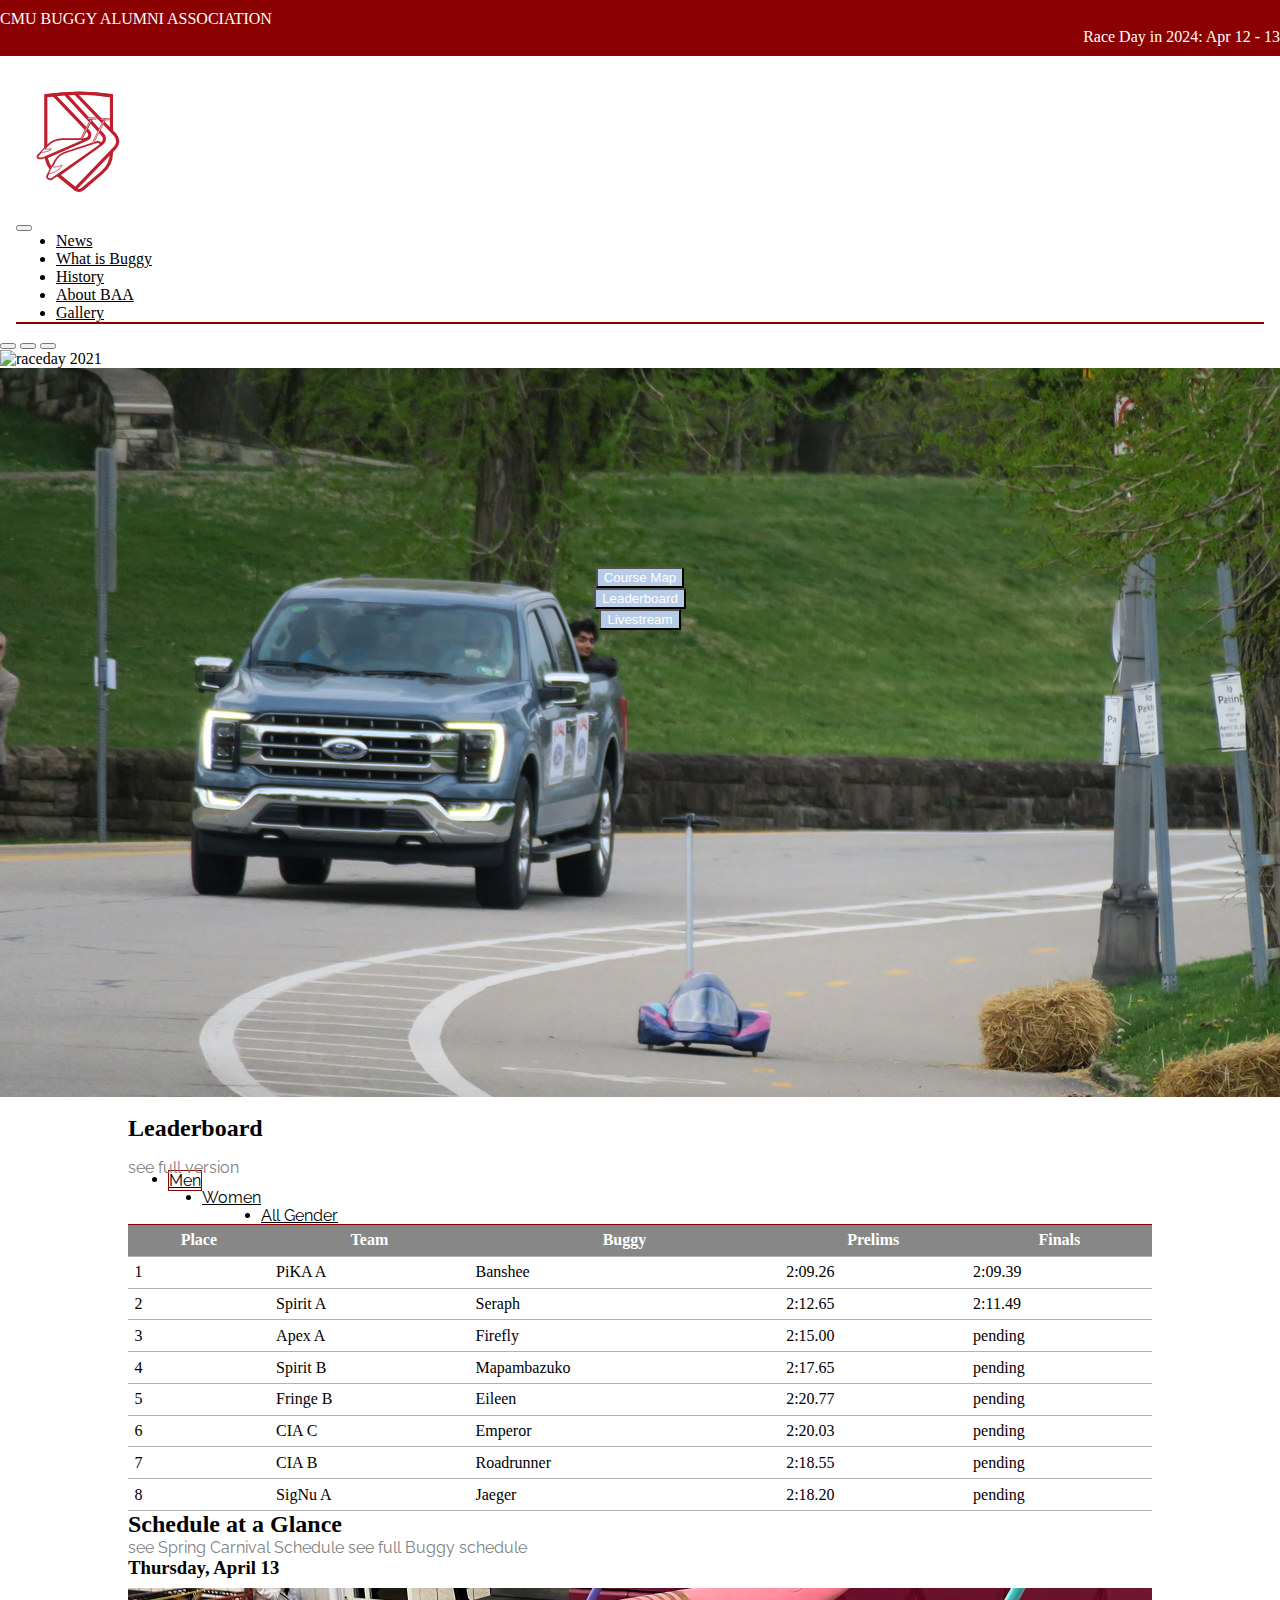
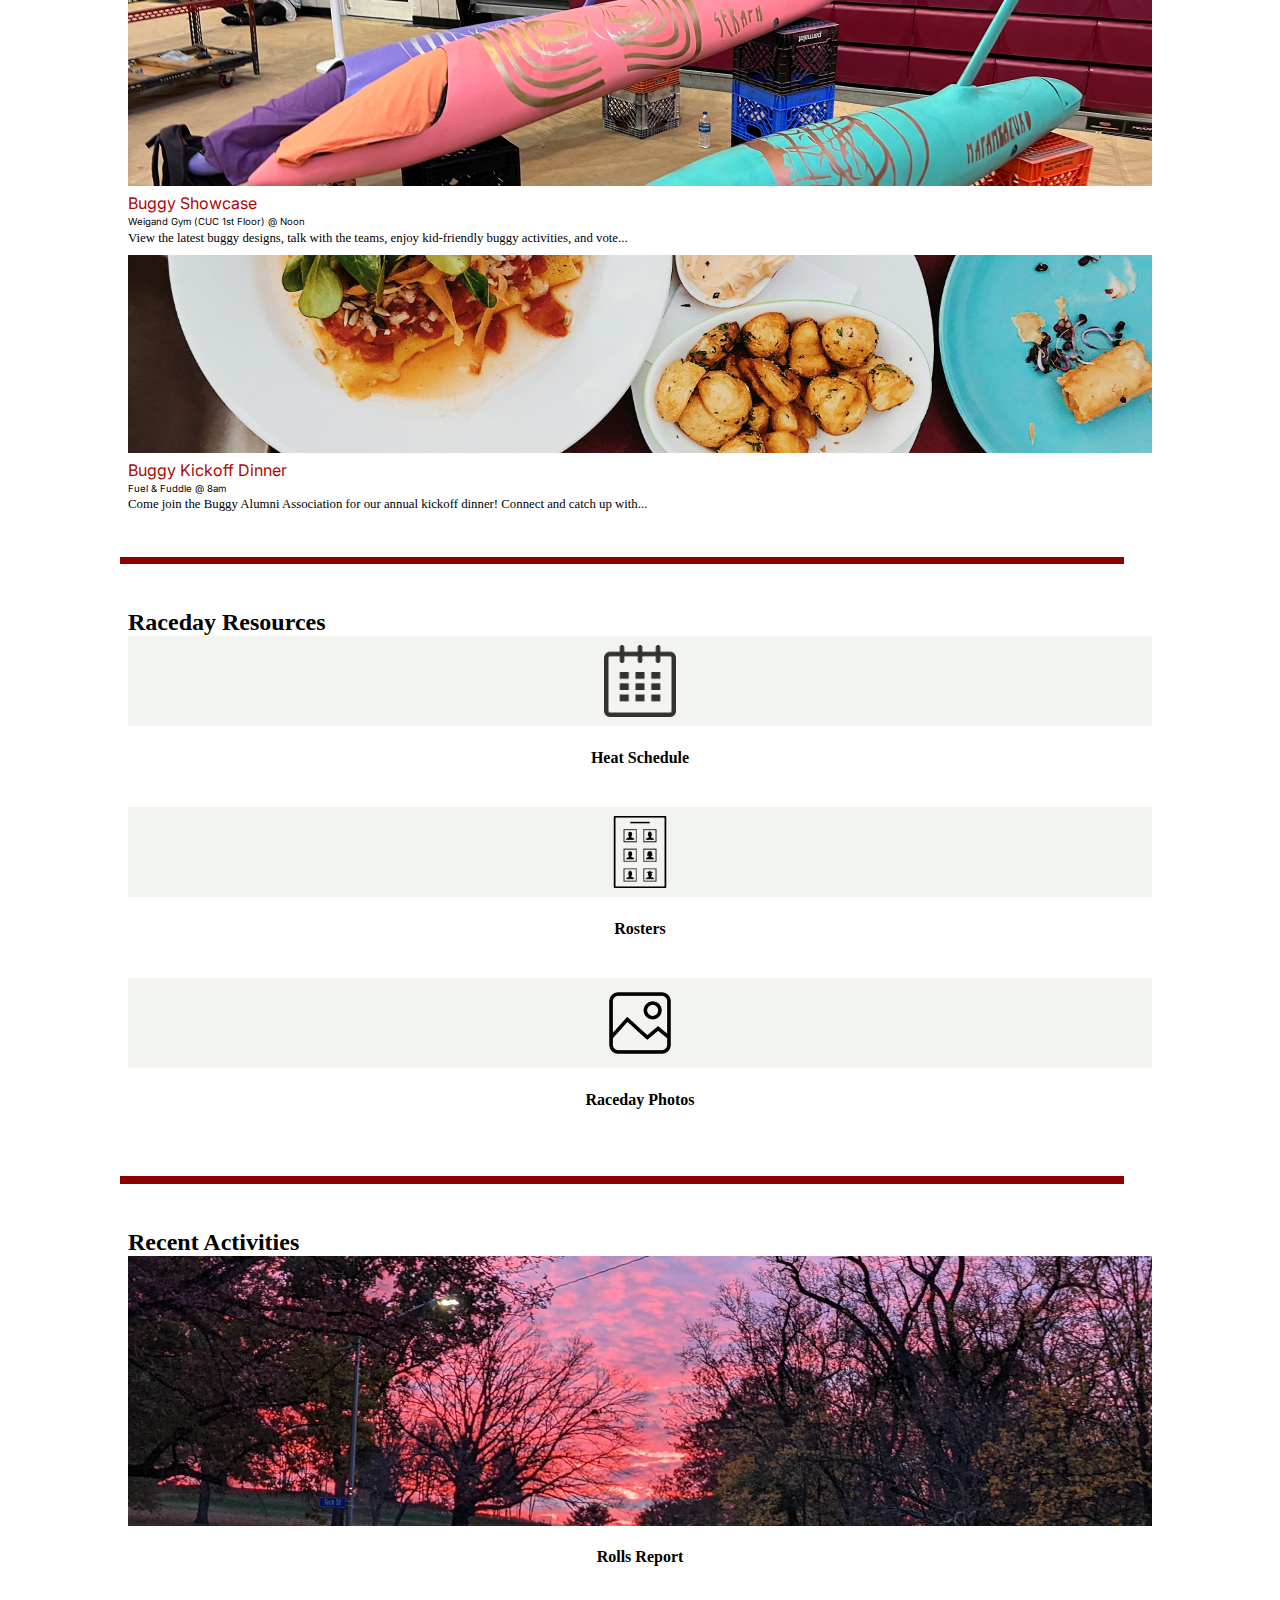
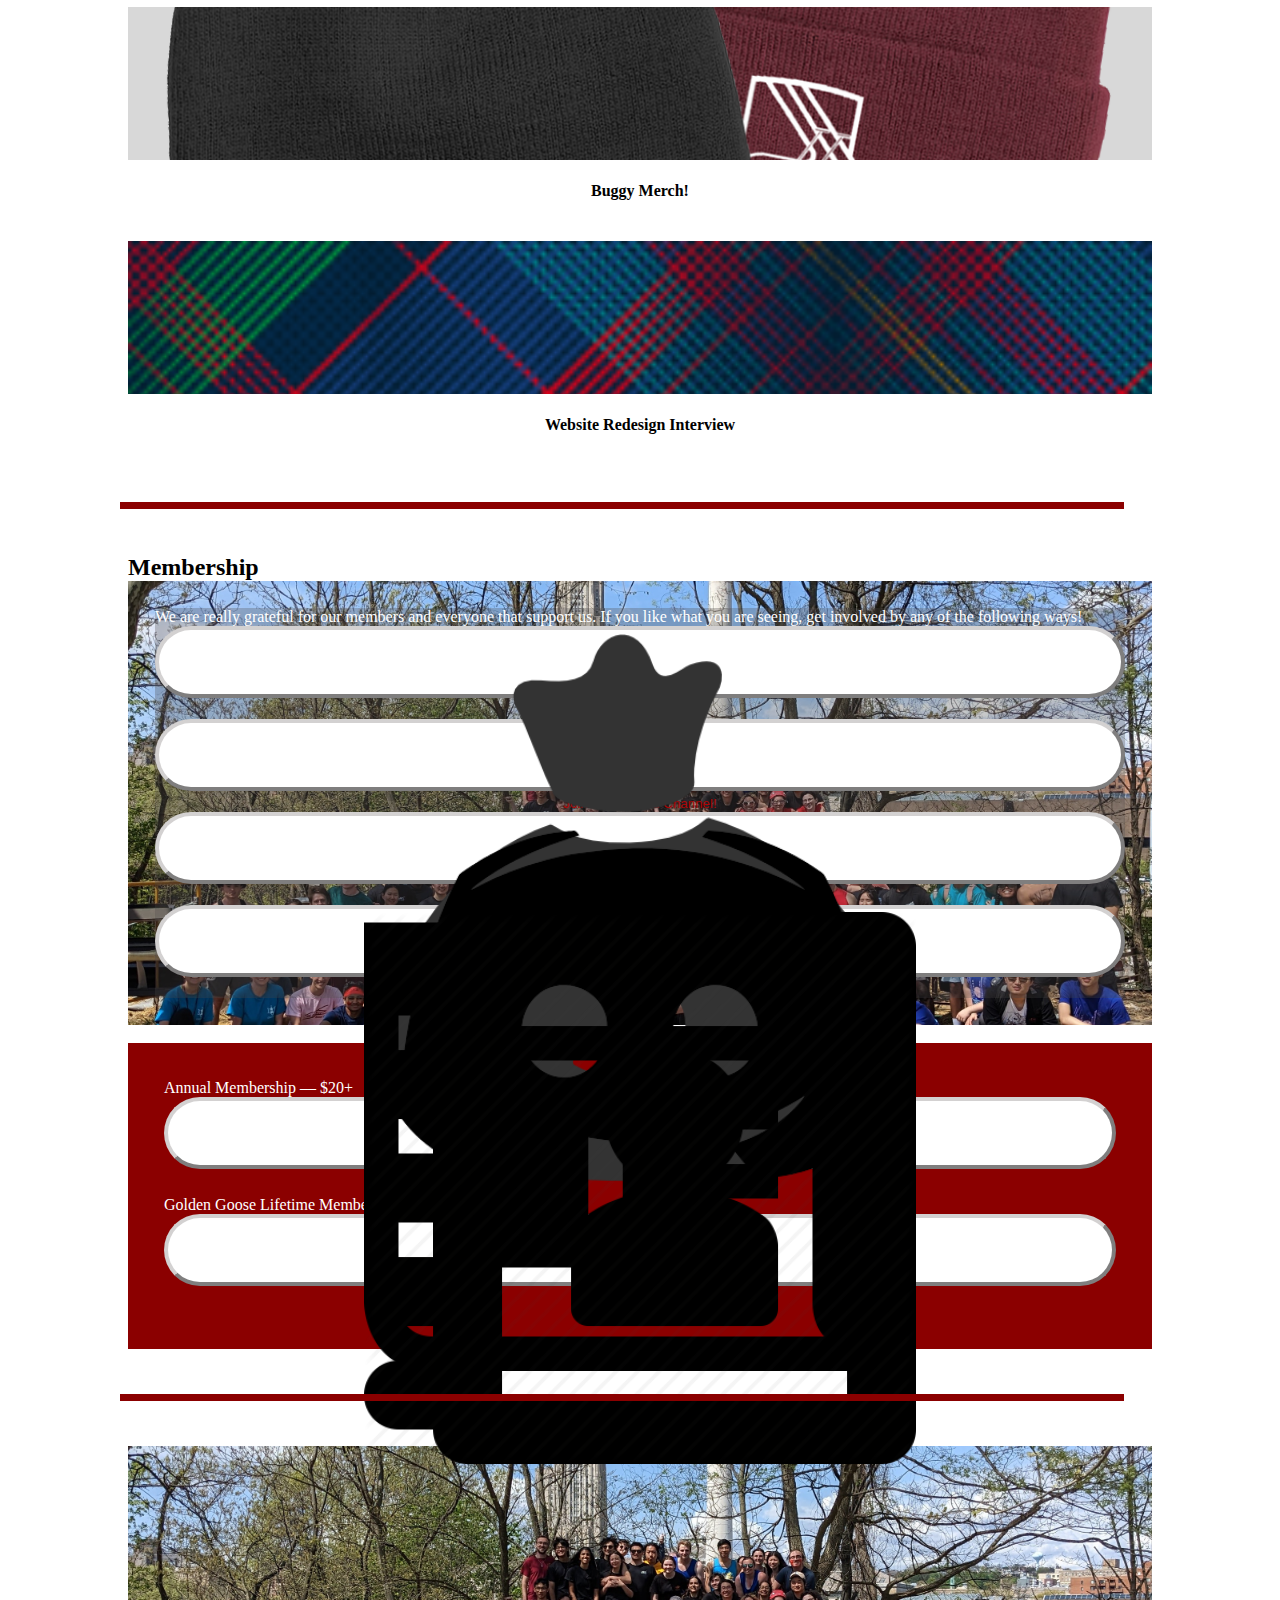
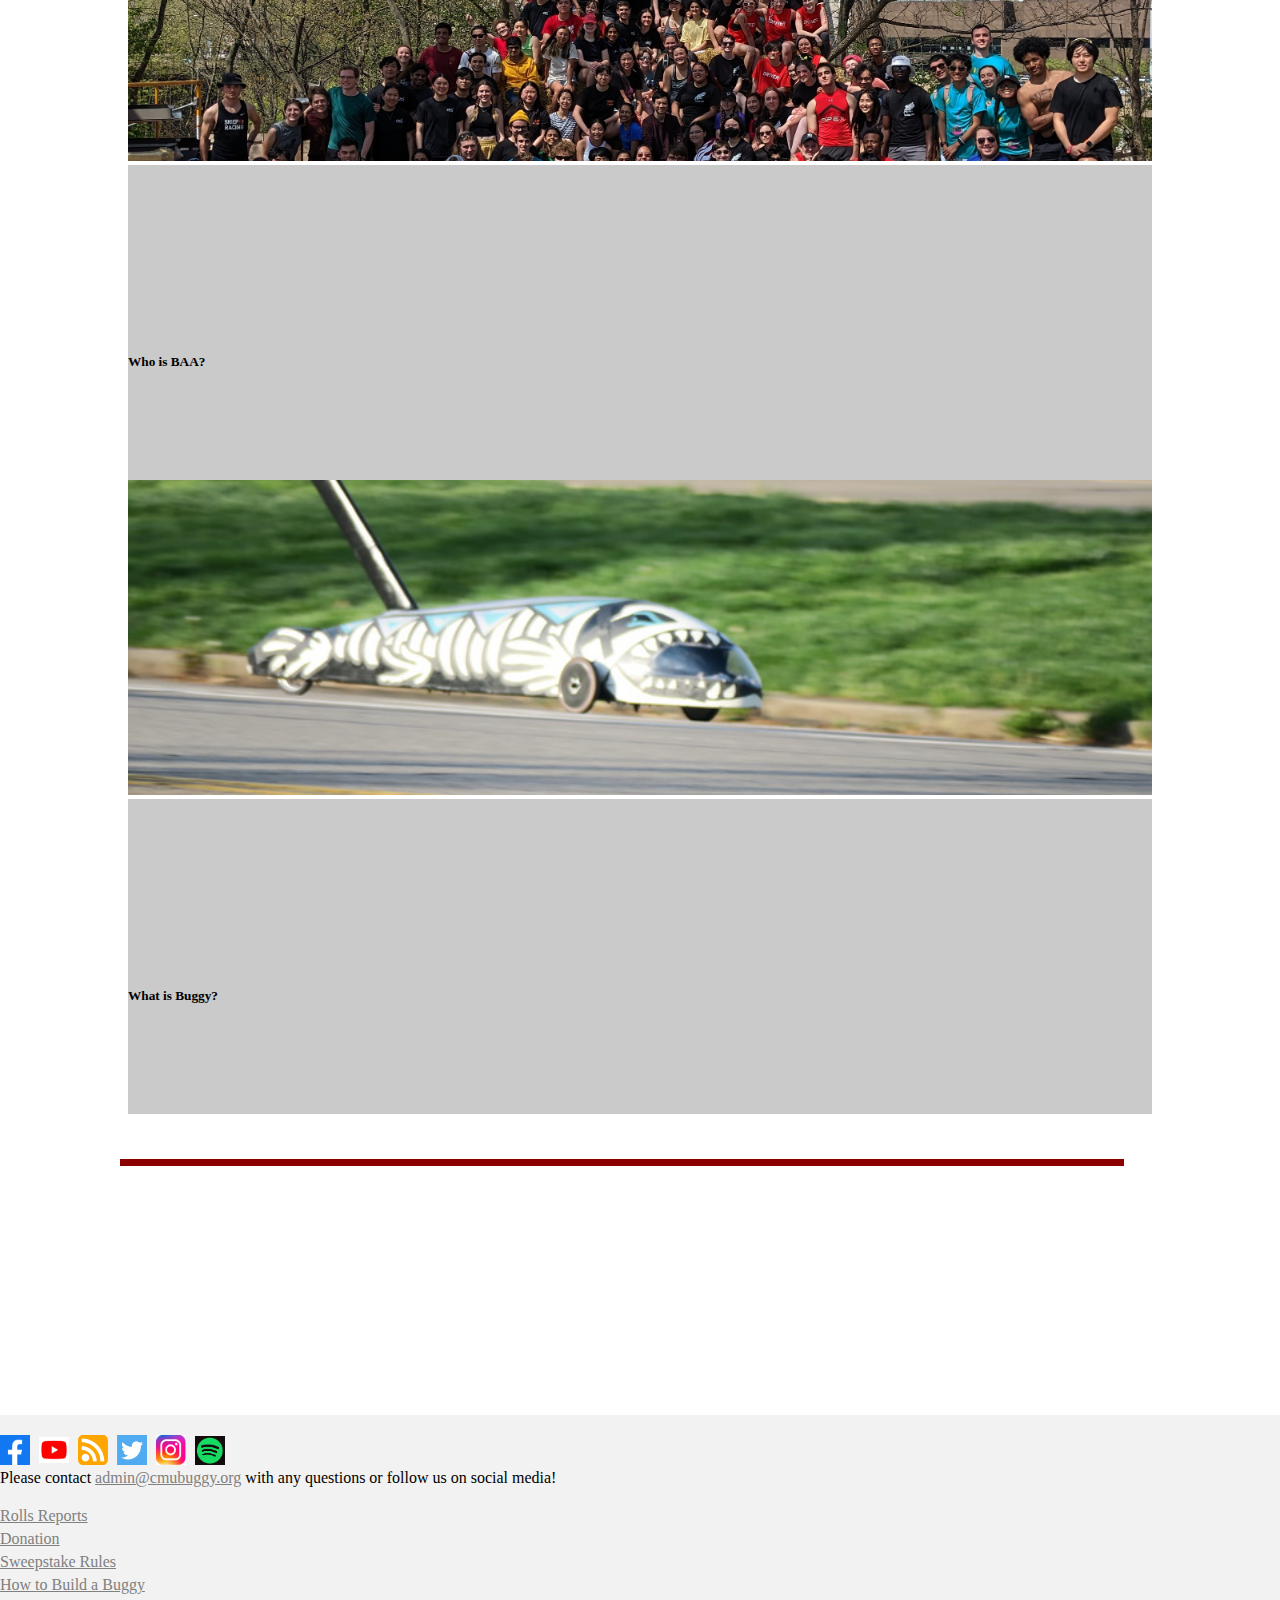
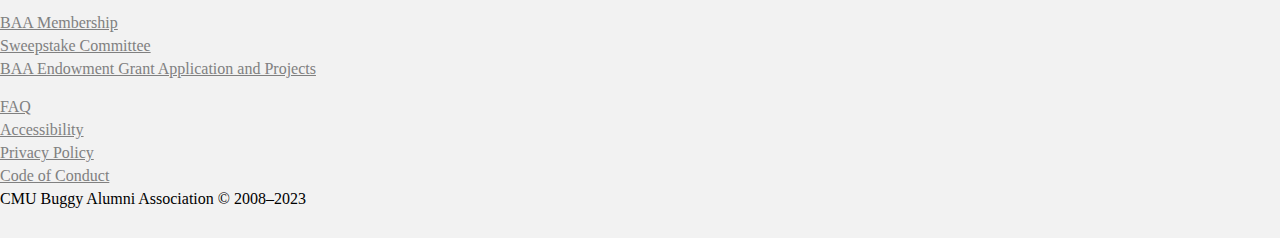
==== commit 08700e76: "adjusted homepage" ====
--- a/index.html
+++ b/index.html
@@ -183,7 +183,7 @@
 				</div>
 				<div class="carouselBottomBtns row gx-3">
 					<div class="col carouselBtn">
-						<button class="btn" type="button">Course Info</button>
+						<button class="btn" type="button">Course Map</button>
 					</div>
 					<div class="col carouselBtn">
 						<button class="btn" type="button">Leaderboard</button>
@@ -287,72 +287,72 @@
 							</table>
 						</div>
 					</div>
-
-					<!-- </div> -->
-					<div class="dividerContainer col-12">
-						<div class="divider"></div>
-					</div>
-
-					<!-- schedule at a glance -->
-					<!-- <div class="container-fluid col-md-4 leaderboardNSchedule"> -->
-					<div class="col-12 col-lg col-lg-4 schedule">
-						<div class="row">
-							<h2 class="col-12">Schedule at a Glance</h2>
-							<a class="col-12">see Spring Carnival Schedule</a>
-							<a class="col-12">see full Buggy schedule</a>
-						</div>
-						<div class="schedule">
-							<h3>Thursday, April 13</h3>
-							<div class="horizontalCards row">
-								<div class="col-5 col-lg-5 cardImg">
-									<img src="./images/buggyDesigns.jpeg" alt="buggy designs" />
-								</div>
-								<div class="customCardBody col col-lg">
-									<p class="scheduleTitle">Buggy Showcase</p>
-									<p class="scheduleLocation">
-										Weigand Gym (CUC 1st Floor) @ Noon
-									</p>
-									<p class="scheduleDescription">
-										View the latest buggy designs, talk with the teams, enjoy
-										kid-friendly buggy activities, and vote...
-									</p>
-								</div>
-							</div>
-							<div class="horizontalCards row">
-								<div class="col-5 col-lg-5 cardImg">
-									<img
-										src="./images/randomFoodPexels.jpg"
-										alt="food image taken from Pexels.com"
-									/>
-								</div>
-								<div class="customCardBody col">
-									<p class="scheduleTitle">Buggy Kickoff Dinner</p>
-									<p class="scheduleLocation">Fuel & Fuddle @ 8am</p>
-									<p class="scheduleDescription">
-										Come join the Buggy Alumni Association for our annual
-										kickoff dinner! Connect and catch up with...
-									</p>
-								</div>
-							</div>
-							<div class="horizontalCards row disappearOnLg">
-								<div class="col-5 col-lg-5 cardImg">
-									<img
-										src="./images/auction.jpg"
-										alt="food image taken from Pexels.com"
-									/>
-								</div>
-								<div class="customCardBody col">
-									<p class="scheduleTitle">Prelim Lead Truck Auction</p>
-									<p class="scheduleLocation">Online @ Until 11pm ET</p>
-									<p class="scheduleDescription">
-										Bid online on your favorite prelim heats for your chance at
-										the...
-									</p>
-								</div>
-							</div>
-						</div>
-					</div>
-				</div>
+				
+				<!-- </div> -->
+				<div class="dividerContainer col-12">
+					<div class="divider"></div>
+				</div>
+
+				<!-- schedule at a glance -->
+				<!-- <div class="container-fluid col-md-4 leaderboardNSchedule"> -->
+				<div class="col-12 col-lg col-lg-4 schedule">
+					<div class="row">
+						<h2 class="col-12">Schedule at a Glance</h2>
+						<a class="col-12">see Spring Carnival Schedule</a>
+						<a class="col-12">see full Buggy schedule</a>
+					</div>
+					<div class="schedule">
+						<h3>Thursday, April 13</h3>
+						<div class="horizontalCards row">
+							<div class="col-5 col-lg-5 cardImg">
+								<img src="./images/buggyDesigns.jpeg" alt="buggy designs" />
+							</div>
+							<div class="customCardBody col col-lg">
+								<p class="scheduleTitle">Buggy Showcase</p>
+								<p class="scheduleLocation">
+									Weigand Gym (CUC 1st Floor) @ Noon
+								</p>
+								<p class="scheduleDescription">
+									View the latest buggy designs, talk with the teams, enjoy
+									kid-friendly buggy activities, and vote...
+								</p>
+							</div>
+						</div>
+						<div class="horizontalCards row">
+							<div class="col-5 col-lg-5 cardImg">
+								<img
+									src="./images/randomFoodPexels.jpg"
+									alt="food image taken from Pexels.com"
+								/>
+							</div>
+							<div class="customCardBody col">
+								<p class="scheduleTitle">Buggy Kickoff Dinner</p>
+								<p class="scheduleLocation">Fuel & Fuddle @ 8am</p>
+								<p class="scheduleDescription">
+									Come join the Buggy Alumni Association for our annual kickoff
+									dinner! Connect and catch up with...
+								</p>
+							</div>
+						</div>
+						<div class="horizontalCards row disappearOnLg">
+							<div class="col-5 col-lg-5 cardImg">
+								<img
+									src="./images/auction.jpg"
+									alt="food image taken from Pexels.com"
+								/>
+							</div>
+							<div class="customCardBody col">
+								<p class="scheduleTitle">Prelim Lead Truck Auction</p>
+								<p class="scheduleLocation">Online @ Until 11pm ET</p>
+								<p class="scheduleDescription">
+									Bid online on your favorite prelim heats for your chance at
+									the...
+								</p>
+							</div>
+						</div>
+					</div>
+				</div>
+			</div>
 			</div>
 			<!-- divider -->
 			<div class="dividerContainer">
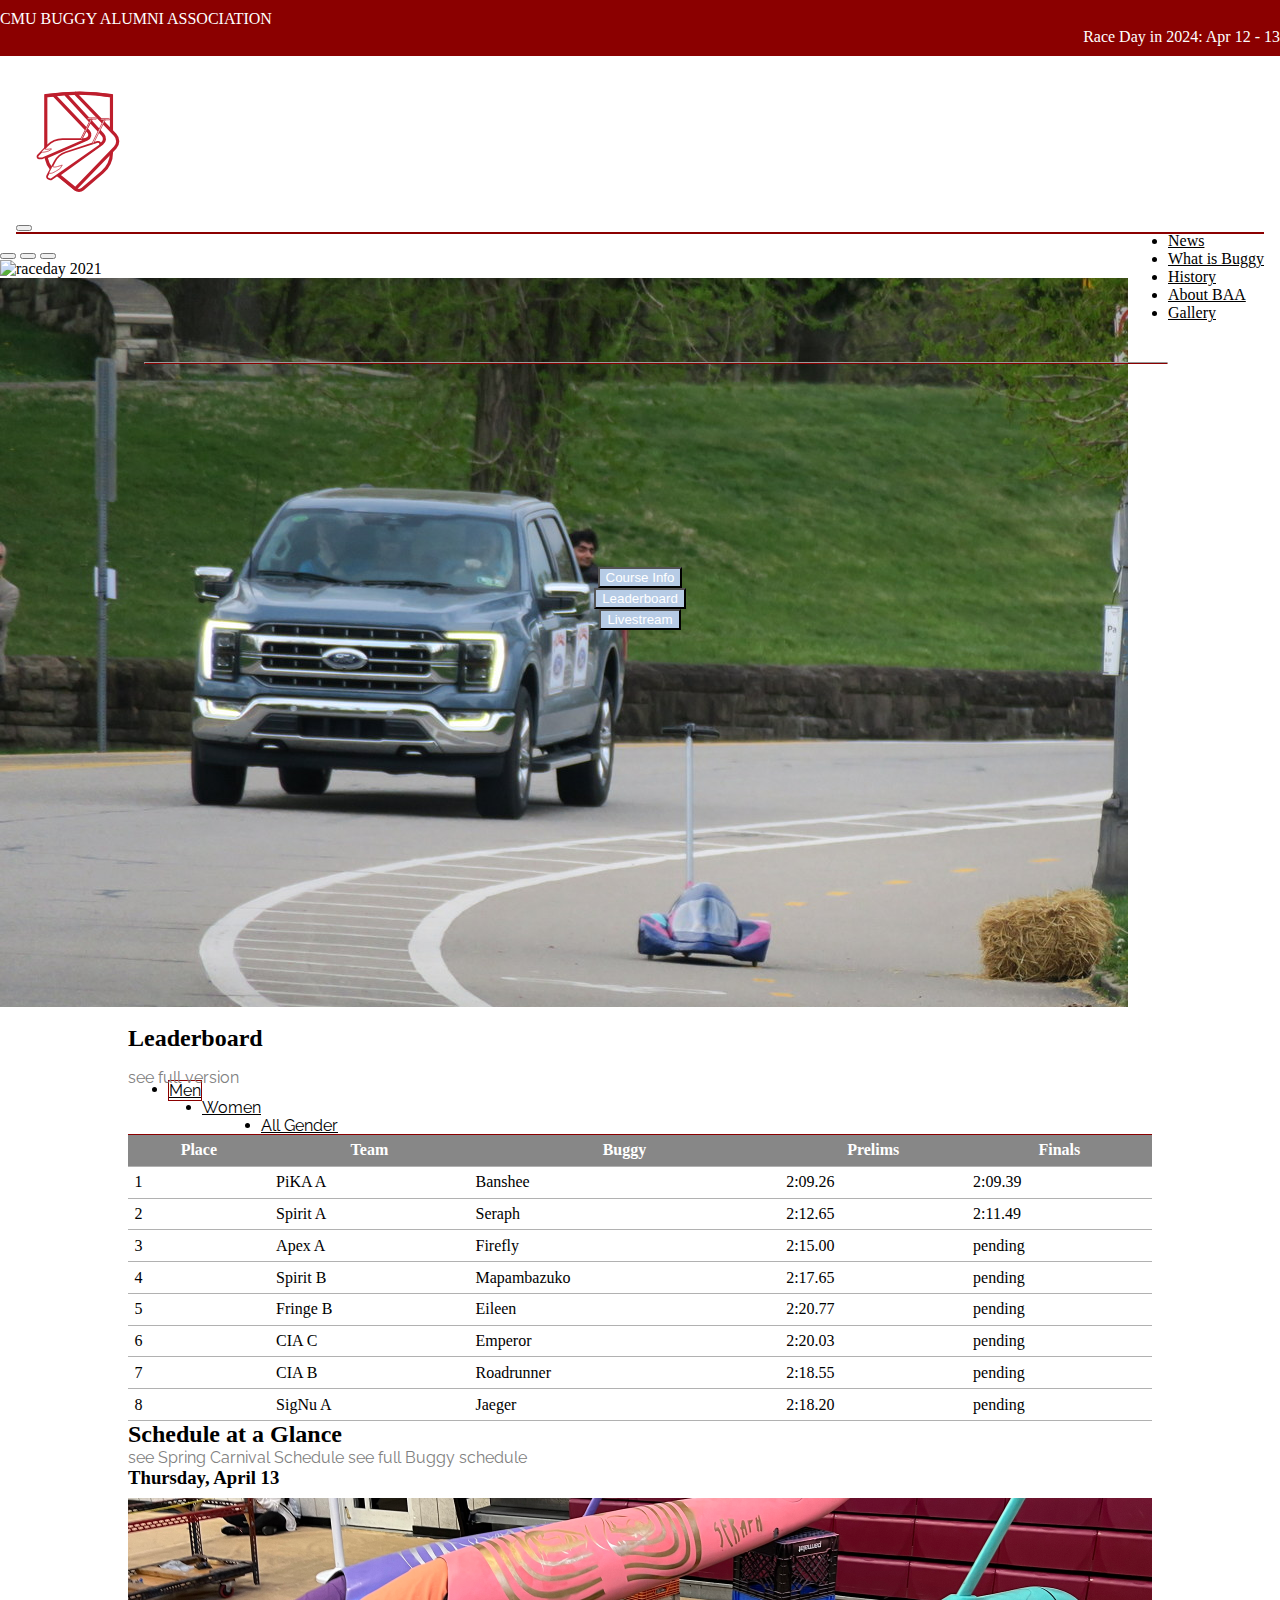
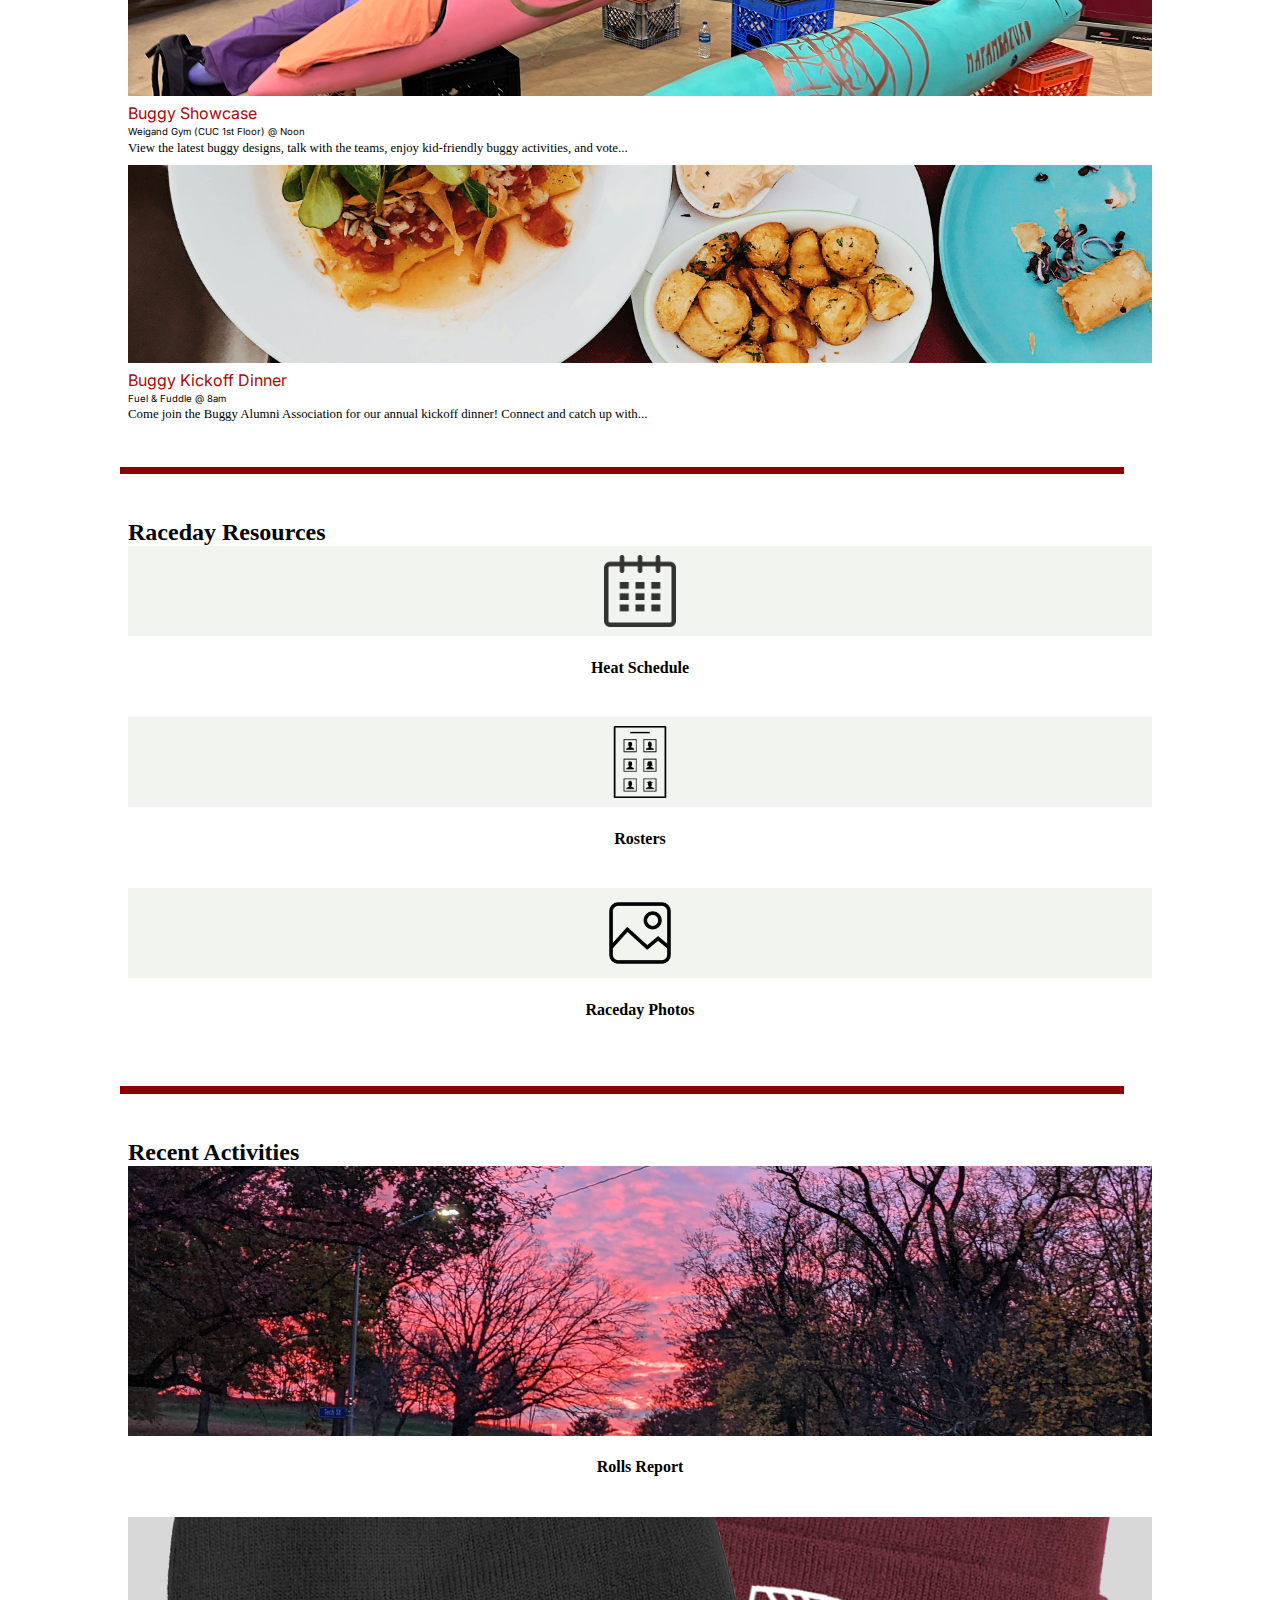
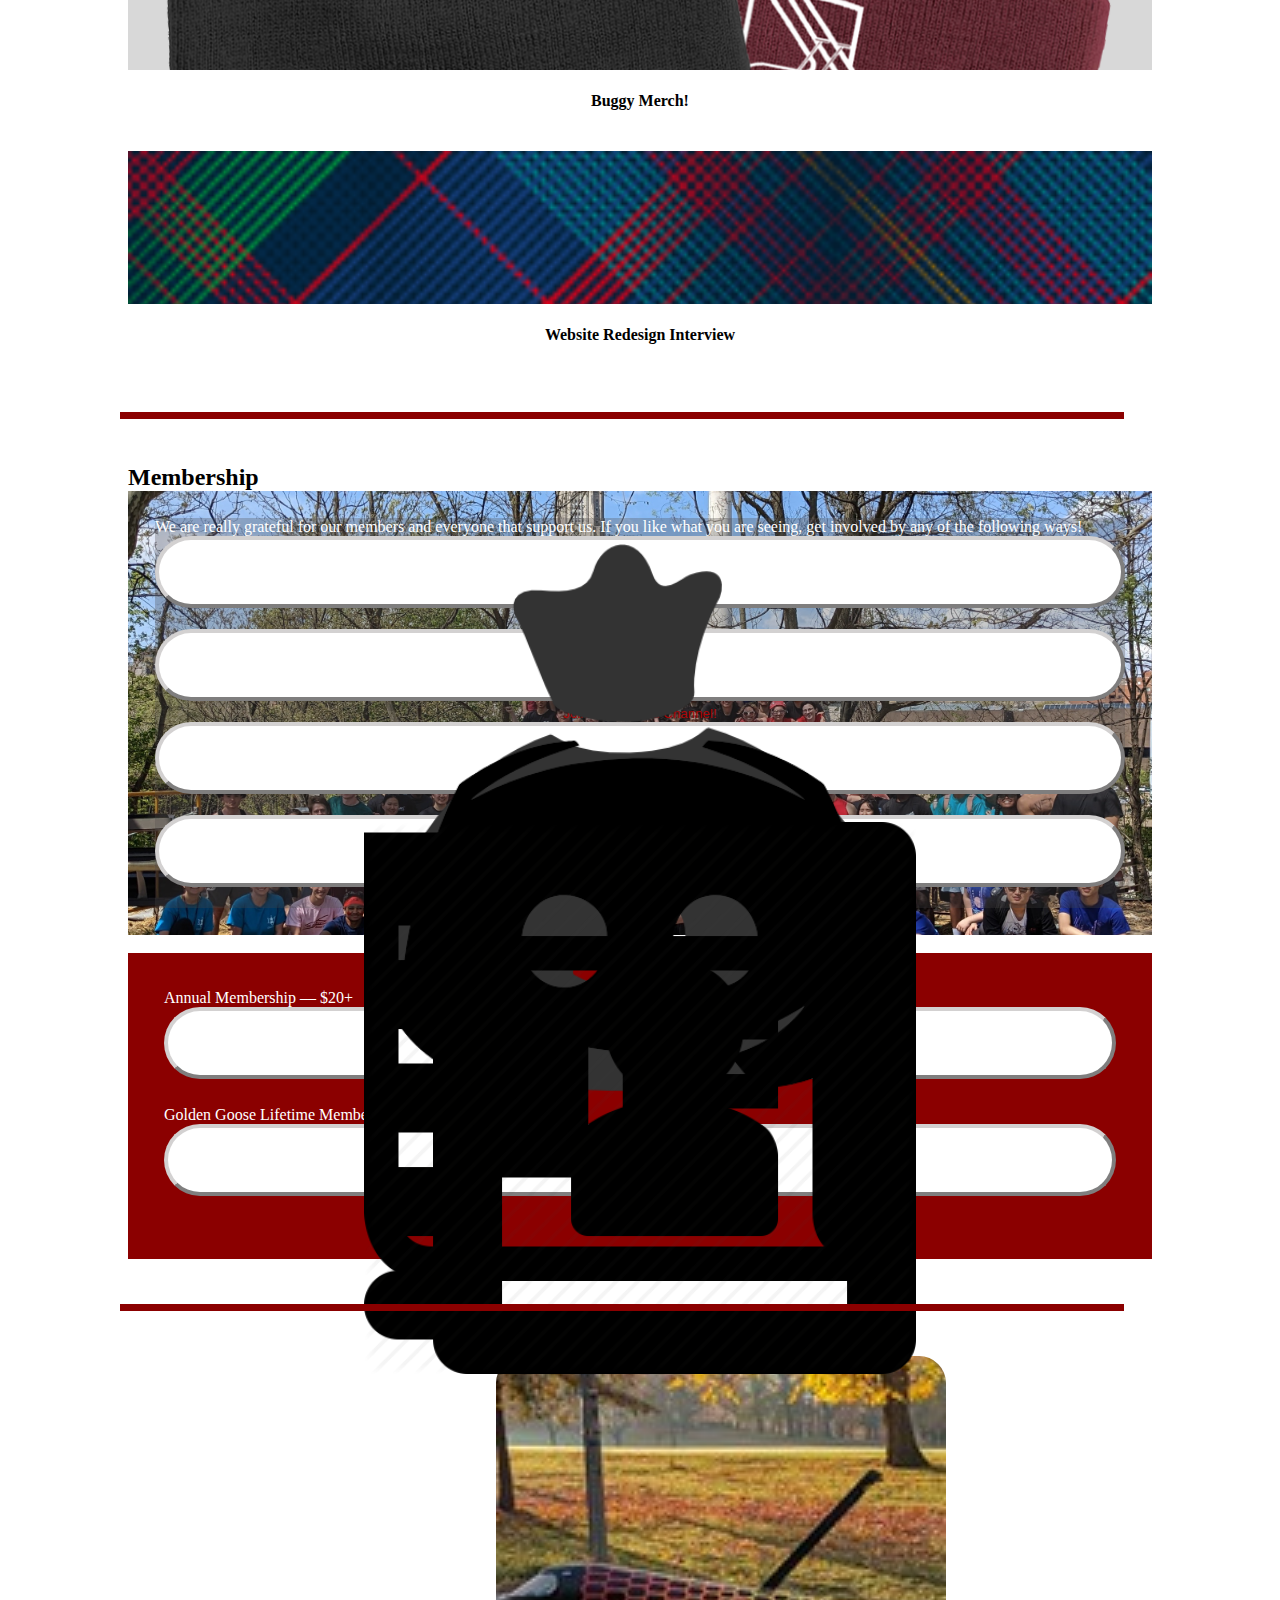
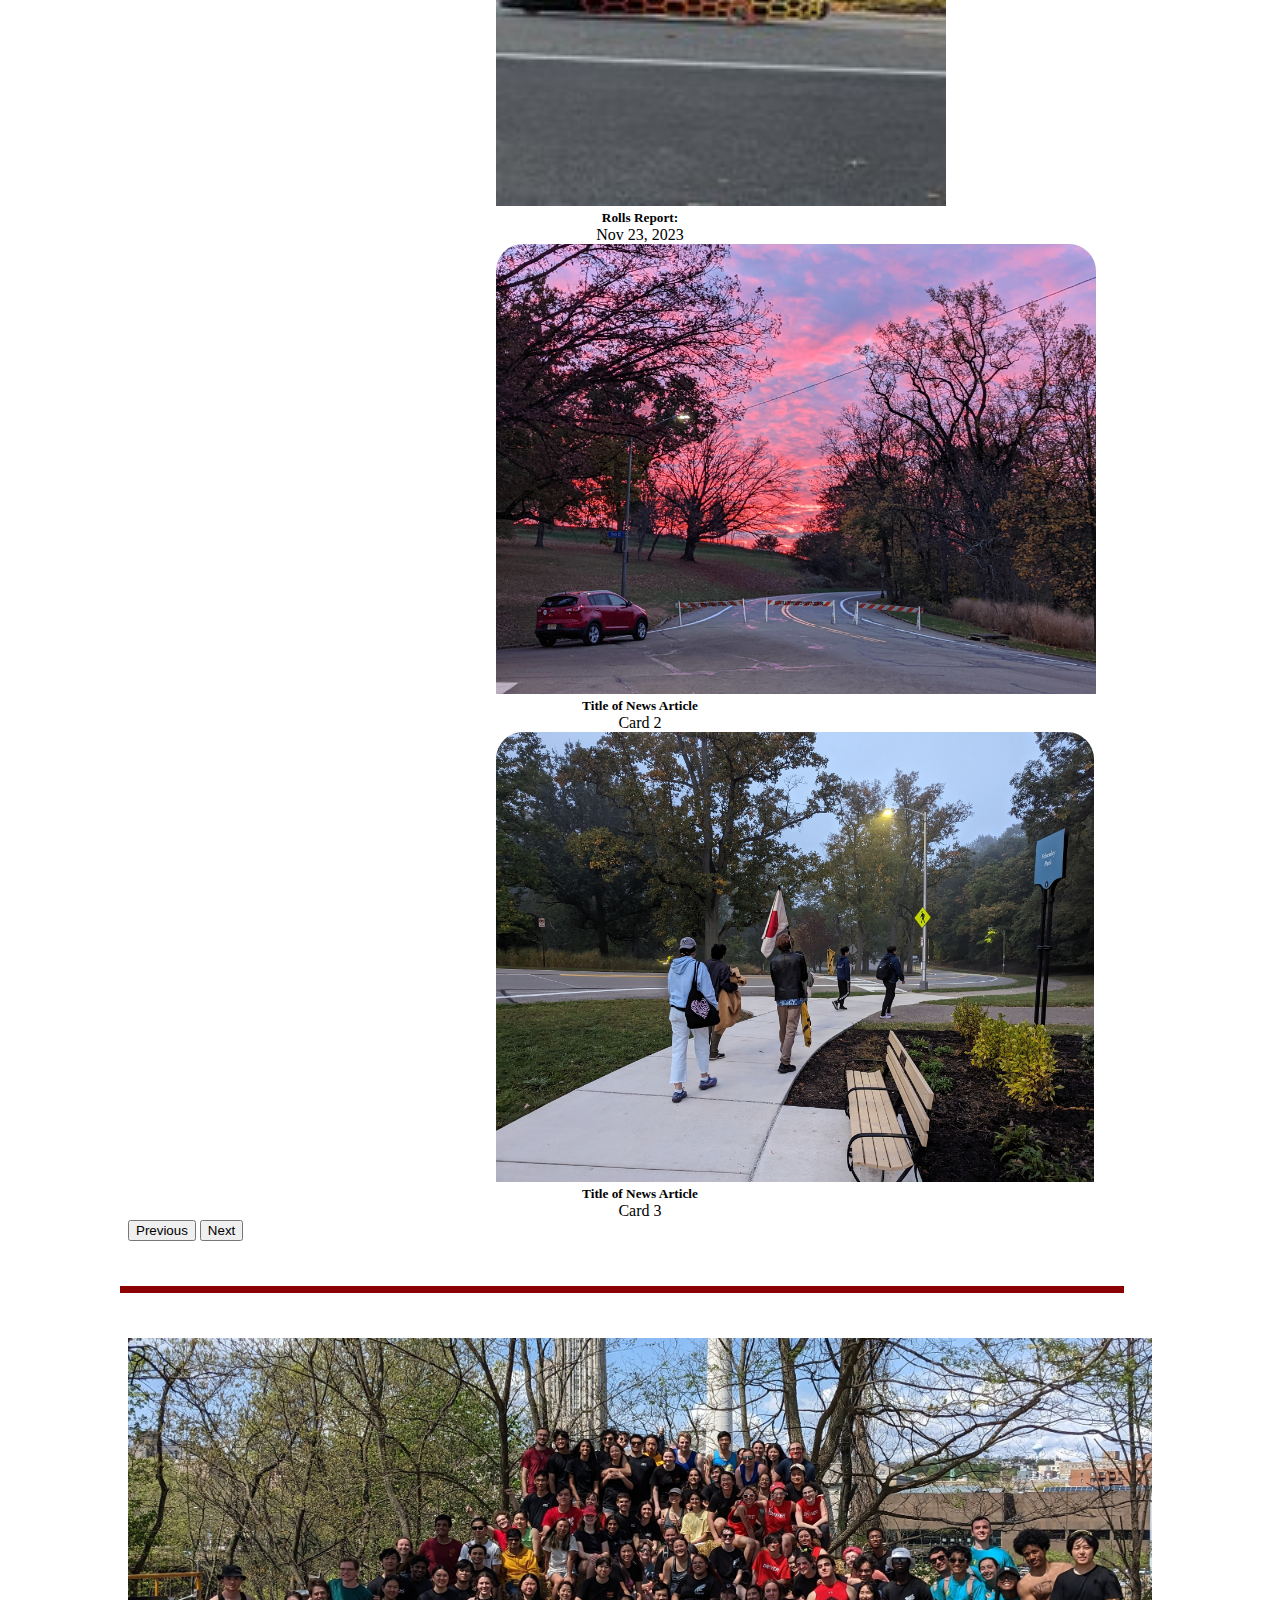
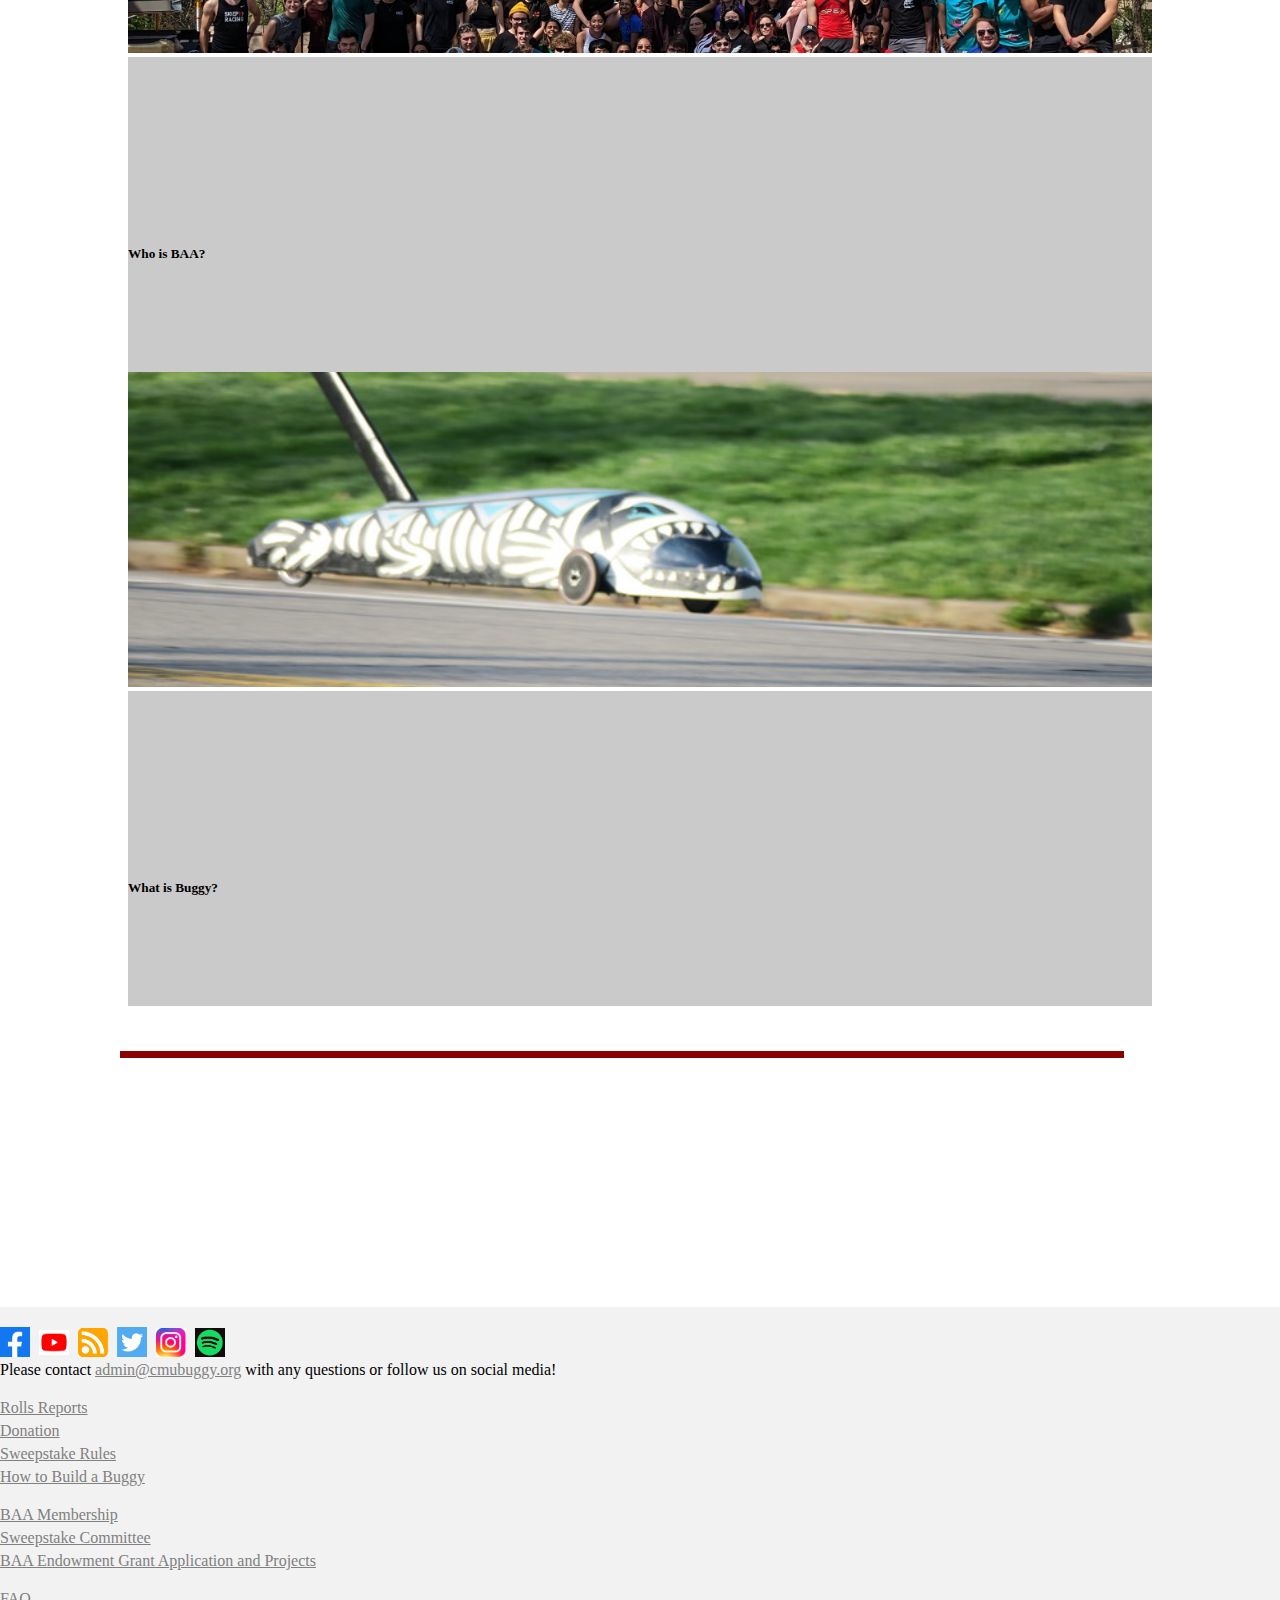
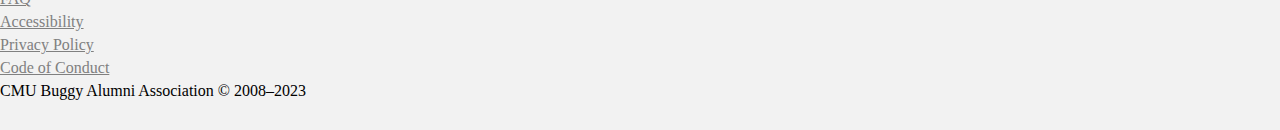
==== commit e5ecd21c: "a bit change on index(put navbar to right)" ====
--- a/index.html
+++ b/index.html
@@ -36,16 +36,14 @@
 				<div class="row">
 					<div class="col-12 col-md-6">
 						<span>CMU BUGGY ALUMNI ASSOCIATION</span>
-						<a href="index.html">
-							<div class="mobile-only">
-								<img
-									src="images/shield-in-circle.svg"
-									alt="Small Logo"
-									style="height: 30px"
-								/>
-								<span class="nav-link">BAA</span>
-							</div>
-						</a>
+						<div class="mobile-only">
+							<img
+								src="images/shield-in-circle.svg"
+								alt="Small Logo"
+								style="height: 30px"
+							/>
+							<span>BAA</span>
+						</div>
 						<!-- No separate span for 'BAA', we will use CSS to inject this content -->
 					</div>
 					<div class="col-12 col-md-6 text-md-right race-info">
@@ -78,9 +76,10 @@
 				>
 					<span class="navbar-toggler-icon"></span>
 				</button>
-				<div class="collapse navbar-collapse" id="navbarNavDropdown">
-					<ul class="navbar-nav ml-auto">
-						<li class="nav-item">
+				<div id="navbarNavDropdown">
+				<div class="collapse navbar-collapse">
+					<ul class="navbar-nav ml-auto" id="putToRight">
+						<li class="nav-item active">
 							<a class="nav-link" href="#">News</a>
 						</li>
 						<li class="nav-item">
@@ -91,10 +90,23 @@
 								class="nav-link dropdown-toggle"
 								href="history.html"
 								id="navbarDropdownMenuLink"
+								
 							>
 								History
 							</a>
-							<!-- deleted history dropdown so could access the history page -->
+							<!-- <div
+								class="dropdown-menu"
+								aria-labelledby="navbarDropdownMenuLink"
+							>
+								<a class="dropdown-item" href="#">Past Race Results</a>
+								<a class="dropdown-item" href="#"
+									>Buggies and Buggy Organizations</a
+								>
+								<a class="dropdown-item" href="#">Media</a>
+								<a class="dropdown-item" href="#"
+									>Our 100 Years of Buggy Blog Series</a
+								>
+							</div> -->
 						</li>
 						<li class="nav-item">
 							<a class="nav-link" href="#">About BAA</a>
@@ -103,9 +115,17 @@
 							<a class="nav-link" href="#">Gallery</a>
 						</li>
 					</ul>
-				</div>
-			</div>
+					
+				</div>
+				
+			</div>
+			
+			</div>
+			<hr class="separation">
+			
 		</nav>
+	
+		
 		<!-- carousel -->
 
 		<div
@@ -183,7 +203,7 @@
 				</div>
 				<div class="carouselBottomBtns row gx-3">
 					<div class="col carouselBtn">
-						<button class="btn" type="button">Course Map</button>
+						<button class="btn" type="button">Course Info</button>
 					</div>
 					<div class="col carouselBtn">
 						<button class="btn" type="button">Leaderboard</button>
@@ -198,96 +218,94 @@
 			<!-- Leaderboard -->
 			<!-- referenced this page: https://cmubuggy.org/history/raceday/2023 -->
 			<div class="container-fluid row leaderboardNSchedule">
-				<div class="leaderboardContainer container-fluid row">
-					<div class="col-12 col-sm-12 col-lg-7">
-						<div class="row leaderboardHeading">
-							<h2 class="col-6 col-lg-6">Leaderboard</h2>
-							<a class="col additionalLink">see full version</a>
-						</div>
-						<div class="leaderboardTabs">
-							<ul class="nav nav-tabs">
-								<li class="nav-item">
-									<a class="nav-link active" aria-current="page" href="#"
-										>Men</a
-									>
-								</li>
-								<li class="nav-item">
-									<a class="nav-link" href="#">Women</a>
-								</li>
-								<li class="nav-item">
-									<a class="nav-link" href="#">All Gender</a>
-								</li>
-							</ul>
-						</div>
-						<div class="tableContainer col-12">
-							<table>
-								<tr>
-									<th>Place</th>
-									<th>Team</th>
-									<th>Buggy</th>
-									<th>Prelims</th>
-									<th>Finals</th>
-								</tr>
-								<tr>
-									<td>1</td>
-									<td>PiKA A</td>
-									<td>Banshee</td>
-									<td>2:09.26</td>
-									<td>2:09.39</td>
-								</tr>
-								<tr>
-									<td>2</td>
-									<td>Spirit A</td>
-									<td>Seraph</td>
-									<td>2:12.65</td>
-									<td>2:11.49</td>
-								</tr>
-								<tr>
-									<td>3</td>
-									<td>Apex A</td>
-									<td>Firefly</td>
-									<td>2:15.00</td>
-									<td>pending</td>
-								</tr>
-								<tr>
-									<td>4</td>
-									<td>Spirit B</td>
-									<td>Mapambazuko</td>
-									<td>2:17.65</td>
-									<td>pending</td>
-								</tr>
-								<tr>
-									<td>5</td>
-									<td>Fringe B</td>
-									<td>Eileen</td>
-									<td>2:20.77</td>
-									<td>pending</td>
-								</tr>
-								<tr>
-									<td>6</td>
-									<td>CIA C</td>
-									<td>Emperor</td>
-									<td>2:20.03</td>
-									<td>pending</td>
-								</tr>
-								<tr>
-									<td>7</td>
-									<td>CIA B</td>
-									<td>Roadrunner</td>
-									<td>2:18.55</td>
-									<td>pending</td>
-								</tr>
-								<tr>
-									<td>8</td>
-									<td>SigNu A</td>
-									<td>Jaeger</td>
-									<td>2:18.20</td>
-									<td>pending</td>
-								</tr>
-							</table>
-						</div>
-					</div>
-				
+				<div
+					class="leaderboardContainer container-fluid col-12 col-sm-12 col-lg-7"
+				>
+					<div class="row leaderboardHeading">
+						<h2 class="col-6 col-lg-6">Leaderboard</h2>
+						<a class="col additionalLink">see full version</a>
+					</div>
+					<div class="leaderboardTabs">
+						<ul class="nav nav-tabs">
+							<li class="nav-item">
+								<a class="nav-link active" aria-current="page" href="#">Men</a>
+							</li>
+							<li class="nav-item">
+								<a class="nav-link" href="#">Women</a>
+							</li>
+							<li class="nav-item">
+								<a class="nav-link" href="#">All Gender</a>
+							</li>
+						</ul>
+					</div>
+					<div class="tableContainer col-12">
+						<table>
+							<tr>
+								<th>Place</th>
+								<th>Team</th>
+								<th>Buggy</th>
+								<th>Prelims</th>
+								<th>Finals</th>
+							</tr>
+							<tr>
+								<td>1</td>
+								<td>PiKA A</td>
+								<td>Banshee</td>
+								<td>2:09.26</td>
+								<td>2:09.39</td>
+							</tr>
+							<tr>
+								<td>2</td>
+								<td>Spirit A</td>
+								<td>Seraph</td>
+								<td>2:12.65</td>
+								<td>2:11.49</td>
+							</tr>
+							<tr>
+								<td>3</td>
+								<td>Apex A</td>
+								<td>Firefly</td>
+								<td>2:15.00</td>
+								<td>pending</td>
+							</tr>
+							<tr>
+								<td>4</td>
+								<td>Spirit B</td>
+								<td>Mapambazuko</td>
+								<td>2:17.65</td>
+								<td>pending</td>
+							</tr>
+							<tr>
+								<td>5</td>
+								<td>Fringe B</td>
+								<td>Eileen</td>
+								<td>2:20.77</td>
+								<td>pending</td>
+							</tr>
+							<tr>
+								<td>6</td>
+								<td>CIA C</td>
+								<td>Emperor</td>
+								<td>2:20.03</td>
+								<td>pending</td>
+							</tr>
+							<tr>
+								<td>7</td>
+								<td>CIA B</td>
+								<td>Roadrunner</td>
+								<td>2:18.55</td>
+								<td>pending</td>
+							</tr>
+							<tr>
+								<td>8</td>
+								<td>SigNu A</td>
+								<td>Jaeger</td>
+								<td>2:18.20</td>
+								<td>pending</td>
+							</tr>
+						</table>
+					</div>
+				</div>
 				<!-- </div> -->
 				<div class="dividerContainer col-12">
 					<div class="divider"></div>
@@ -353,13 +371,12 @@
 					</div>
 				</div>
 			</div>
-			</div>
 			<!-- divider -->
 			<div class="dividerContainer">
 				<div class="divider"></div>
 			</div>
 			<!-- raceday resources -->
-			<div class="container-fluid row racedayResources gx-0">
+			<div class="container-fluid row racedayResources">
 				<h2>Raceday Resources</h2>
 				<div class="row racedayResourcesCardsContainer gy-1">
 					<div class="col-12 col-md-4 indCardDiv">
@@ -434,7 +451,7 @@
 				<div class="divider"></div>
 			</div>
 			<!-- recent activities -->
-			<div class="container-fluid row racedayResources gx-0">
+			<div class="container-fluid row racedayResources">
 				<h2>Recent Activities</h2>
 				<div class="row">
 					<div class="col-12 col-md-4 indCardDiv">
@@ -512,7 +529,7 @@
 				<div class="divider"></div>
 			</div>
 			<!-- Membership -->
-			<div class="container-fluid row gx-0 membership">
+			<div class="container-fluid membership">
 				<h2 class="col-12">Membership</h2>
 				<div class="membershipContainer row">
 					<div class="col-lg-8">
@@ -623,7 +640,7 @@
 			</div>
 
 			<!-- Recent News, only on mobile view -->
-			<!--<div
+			<div
 				id="carouselNews"
 				class="carousel slide carousel-dark carouselNewsContainer onlyMobile"
 			>
@@ -686,62 +703,59 @@
 					<span class="carousel-control-next-icon" aria-hidden="true"></span>
 					<span class="visually-hidden">Next</span>
 				</button>
-			</div> 
-
-
-			<div class="dividerContainer">
-				<div class="divider"></div>
-			</div> -->
-
-			<!-- homepage basics -->
-			<div class="container-fluid row gx-3 homepageBasics">
-				<div class="row gx-2">
-					<div class="col-6 overlayContainer">
-						<div class="card text-bg-dark">
-							<img
-								src="./images/BAAimage.jpeg"
-								class="overlayImg"
-								alt="image of BAA"
-							/>
-							<div class="card-img-overlay">
-								<h5 class="card-title">Who is BAA?</h5>
-								<p class="card-text">
-									<small
-										>We are an Alumni Intertest Group from Carnegie Mellon
-										University in Pittsburgh, PA.</small
-									>
-								</p>
-							</div>
-						</div>
-					</div>
-					<div class="col-6 overlayContainer">
-						<div class="card text-bg-dark">
-							<img
-								src="./images/buggy.jpg"
-								id="buggyImg"
-								class="overlayImg"
-								alt="image of buggy"
-							/>
-							<div class="card-img-overlay">
-								<h5 class="card-title">What is Buggy?</h5>
-								<p class="card-text">
-									<small
-										>Buggies are small, low, aerodynamic vehicles, powered only
-										by gravity and human pushers</small
-									>
-								</p>
-							</div>
-						</div>
-					</div>
-				</div>
-			</div>
+			</div>
+
 			<!-- divider -->
 			<div class="dividerContainer">
 				<div class="divider"></div>
 			</div>
 
+			<!-- homepage basics -->
+			<div class="row gx-2 homepageBasics">
+				<div class="col-6 overlayContainer">
+					<div class="card text-bg-dark">
+						<img
+							src="./images/BAAimage.jpeg"
+							class="overlayImg"
+							alt="image of BAA"
+						/>
+						<div class="card-img-overlay">
+							<h5 class="card-title">Who is BAA?</h5>
+							<p class="card-text">
+								<small
+									>We are an Alumni Intertest Group from Carnegie Mellon
+									University in Pittsburgh, PA.</small
+								>
+							</p>
+						</div>
+					</div>
+				</div>
+				<div class="col-6 overlayContainer">
+					<div class="card text-bg-dark">
+						<img
+							src="./images/buggy.jpg"
+							id="buggyImg"
+							class="overlayImg"
+							alt="image of buggy"
+						/>
+						<div class="card-img-overlay">
+							<h5 class="card-title">What is Buggy?</h5>
+							<p class="card-text">
+								<small
+									>Buggies are small, low, aerodynamic vehicles, powered only by
+									gravity and human pushers</small
+								>
+							</p>
+						</div>
+					</div>
+				</div>
+			</div>
+			<!-- divider -->
+			<div class="dividerContainer">
+				<div class="divider"></div>
+			</div>
 			<div class="podcastContainer">
-				<div class="row col-12">
+				<div class="col-12">
 					<iframe
 						style="border-radius: 12px"
 						src="https://open.spotify.com/embed/show/3wbaYb92dfzuWDUbOOxHWi?utm_source=generator"
--- a/homepage.css
+++ b/homepage.css
@@ -43,6 +43,7 @@
 }
 
 .navbar {
+	
 	padding: 0;
 	margin-top: 0;
 }
@@ -54,7 +55,21 @@
 	float: left;
 }
 
+#putToRight{
+	float:right;
+}
+
+.separation{
+    width: 80%;
+    margin: 10% ;
+    height: 2px;
+	border-bottom: 1px solid #8B0000;
+	position: absolute;
+}
+
+
 .navbar-nav .nav-link {
+	
 	color: black;
 }
 .navbar-dark .navbar-toggler {
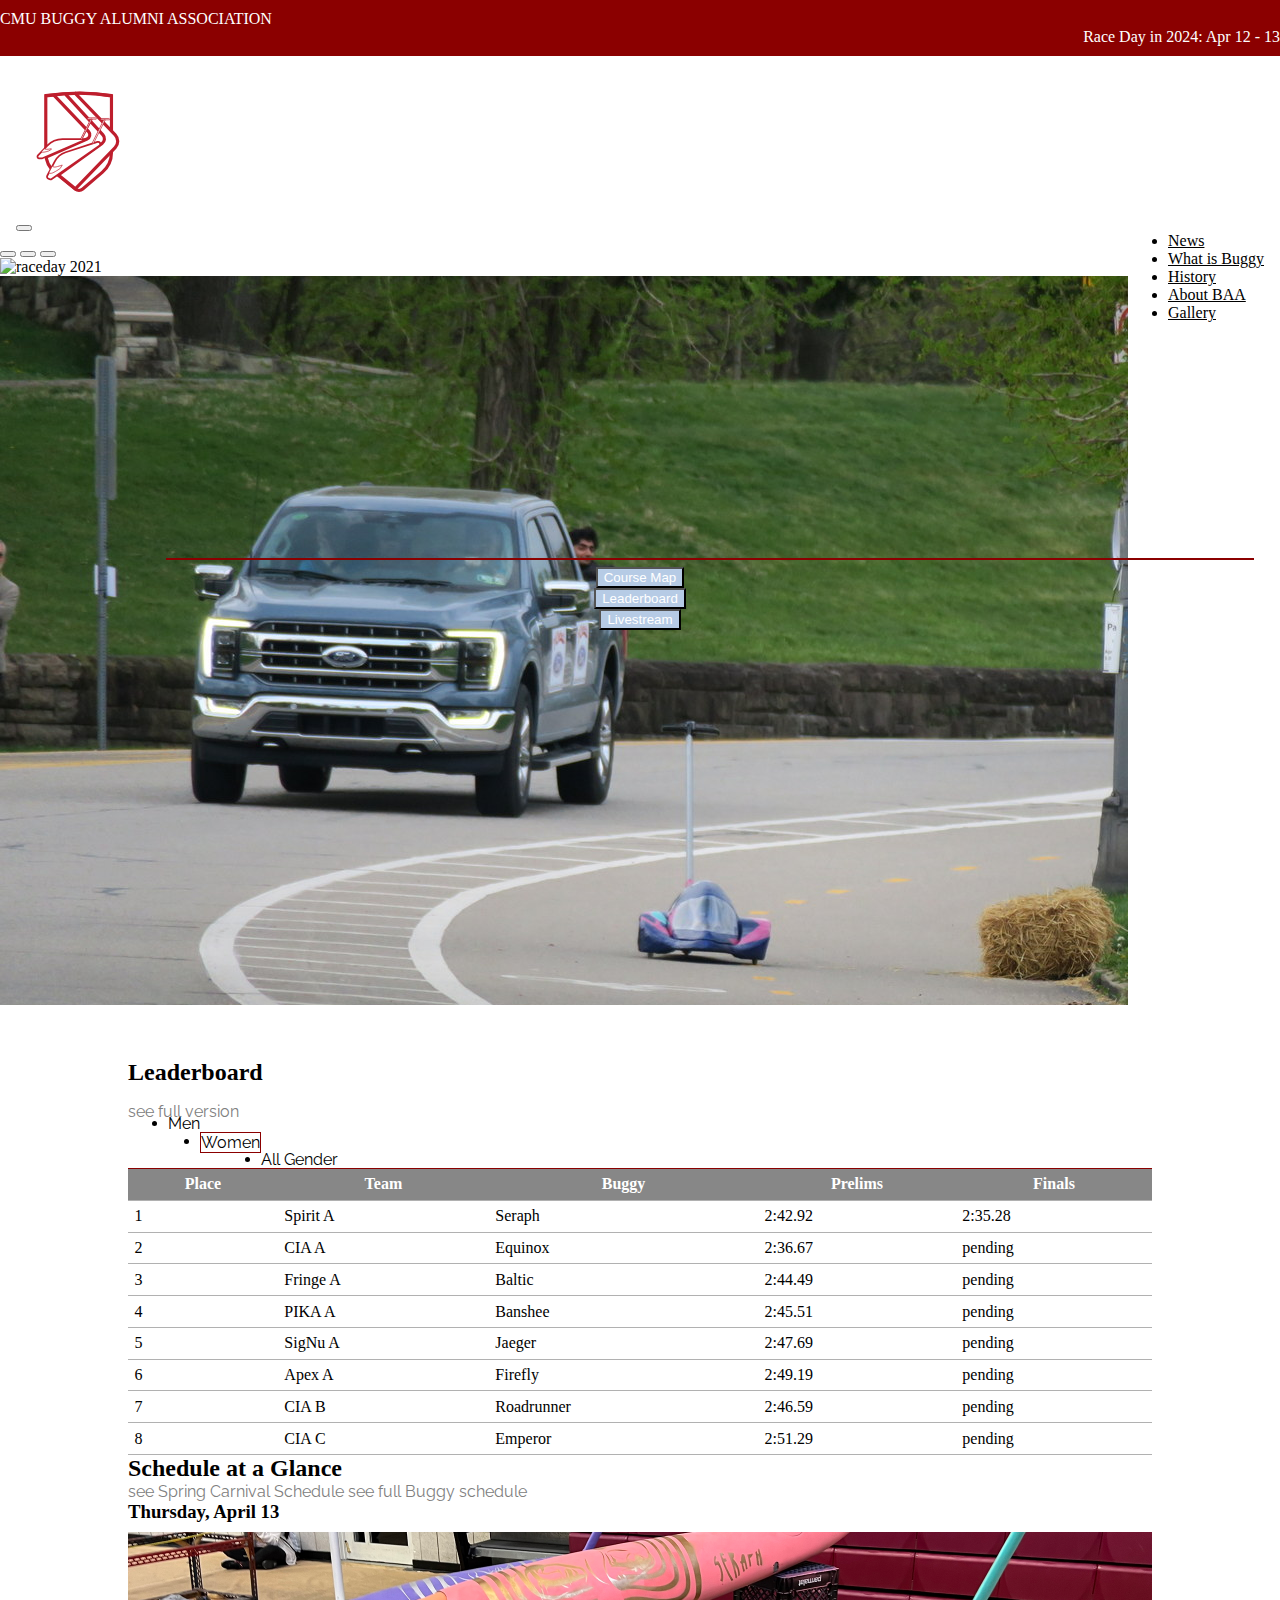
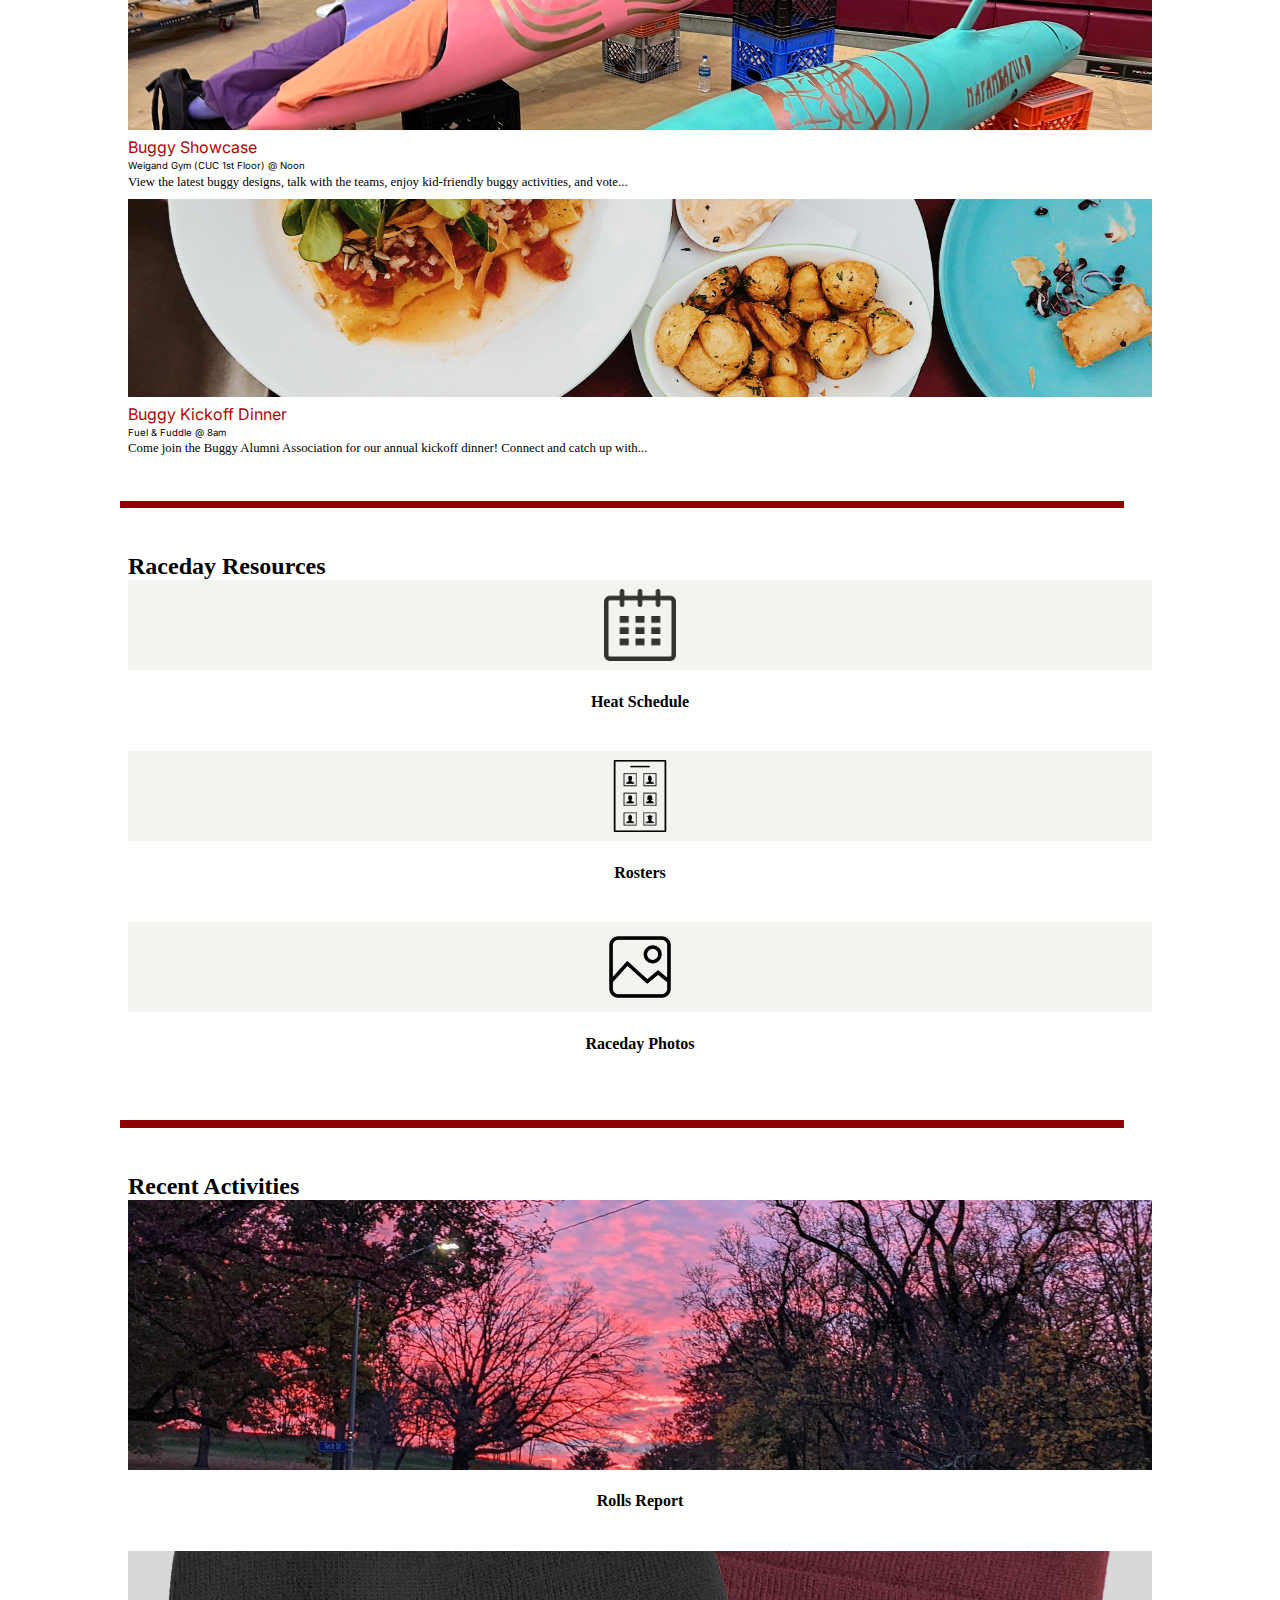
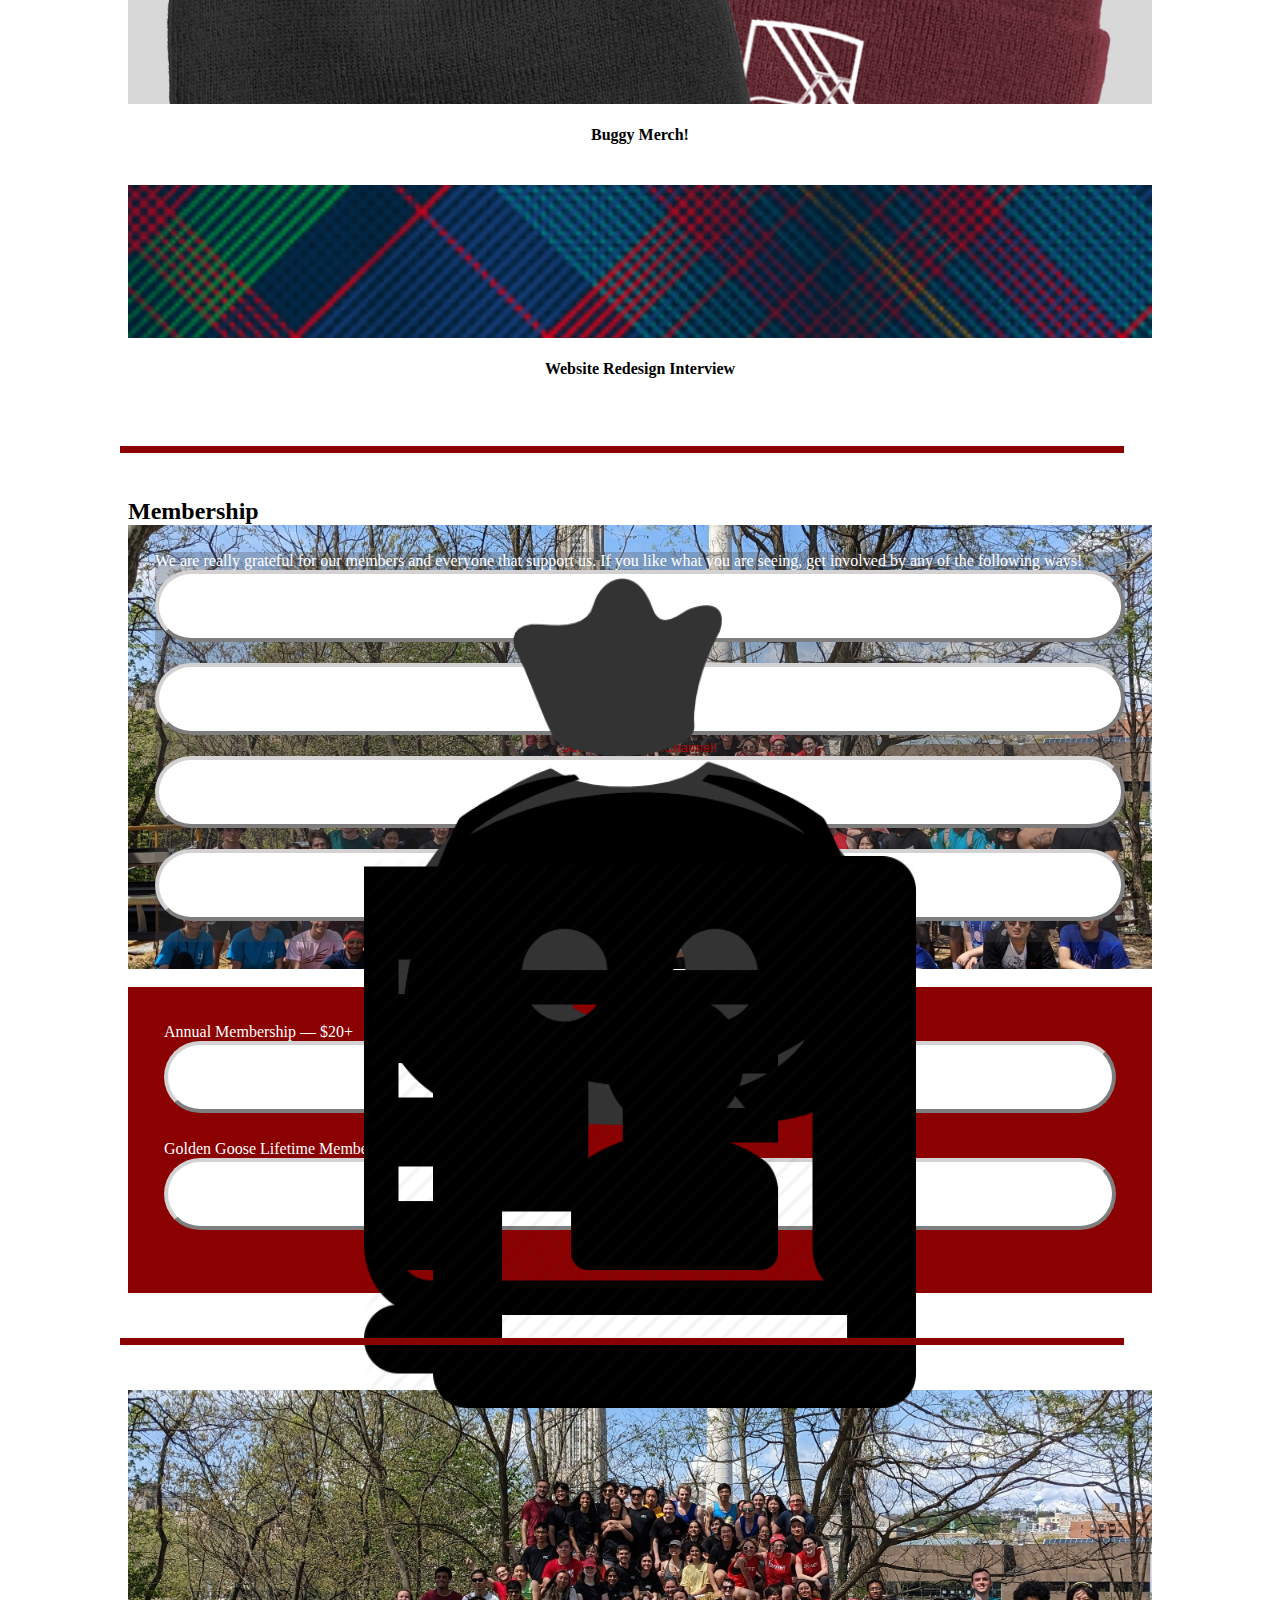
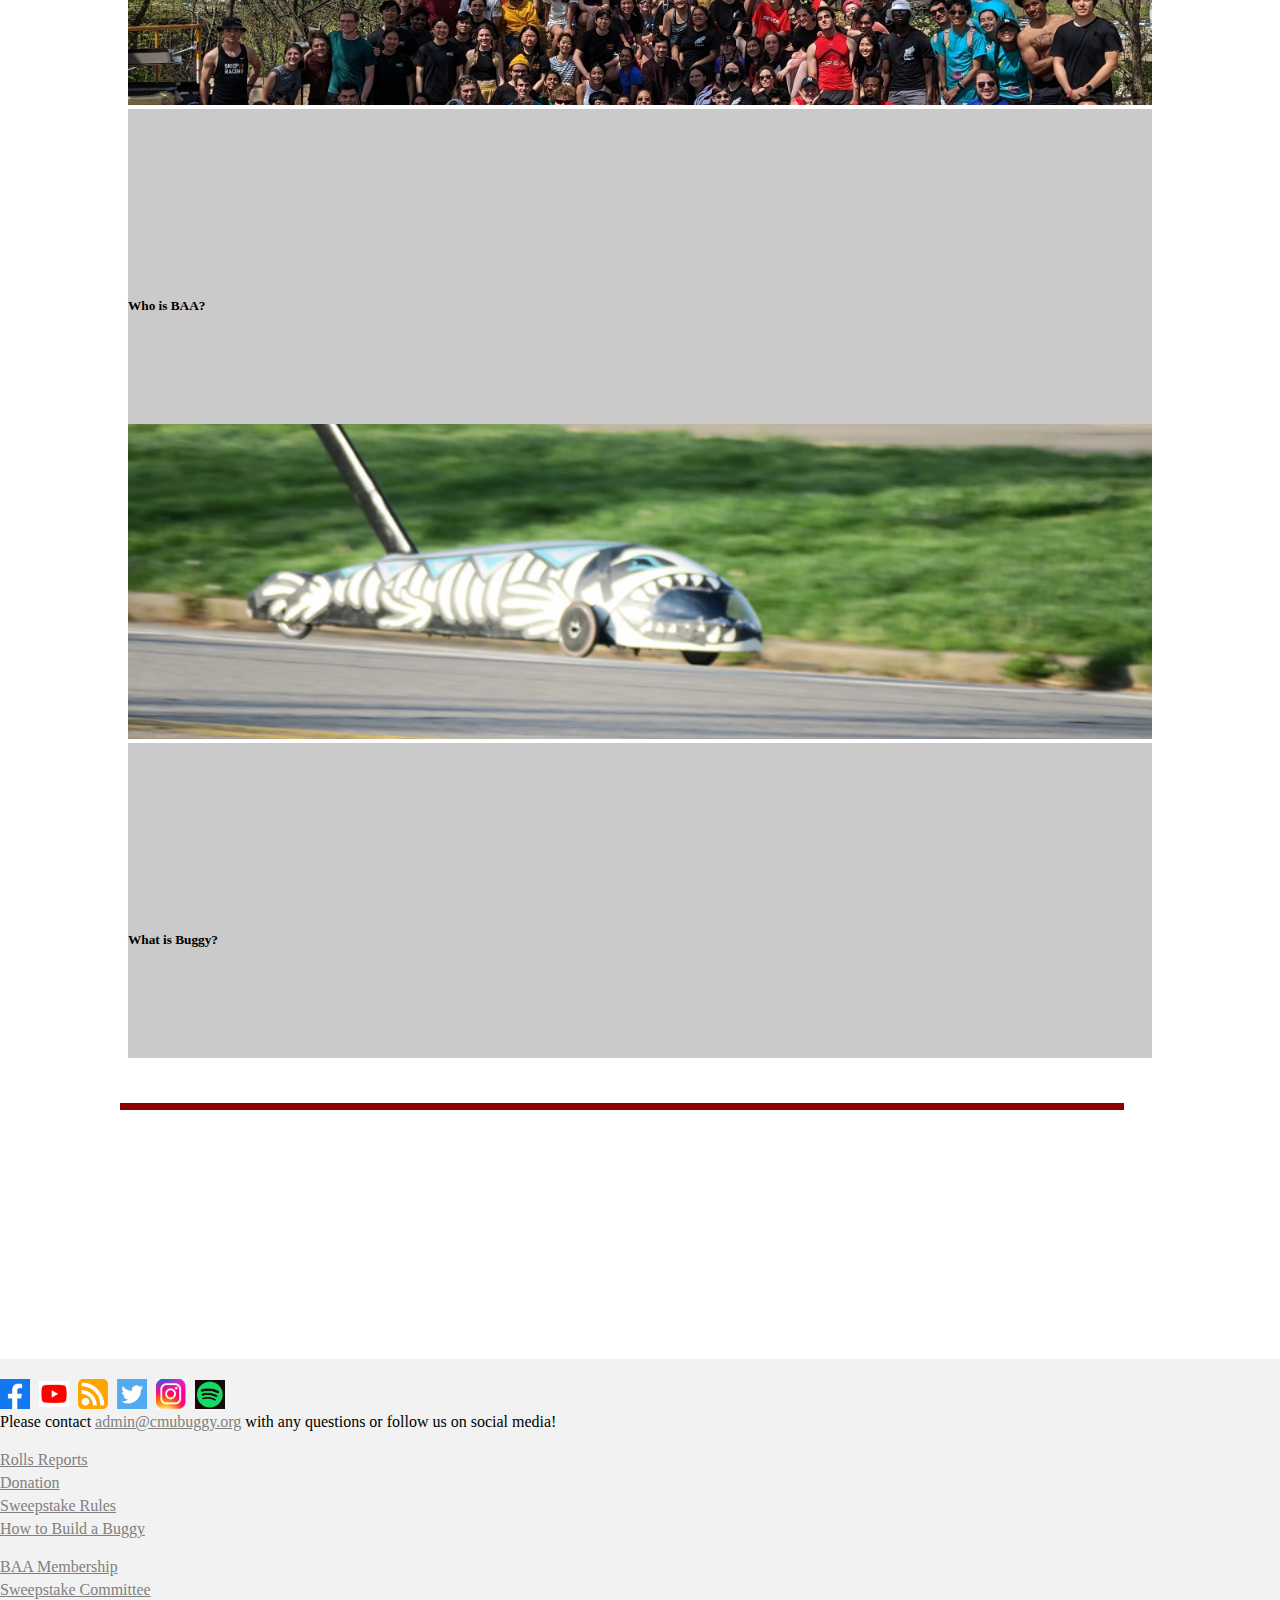
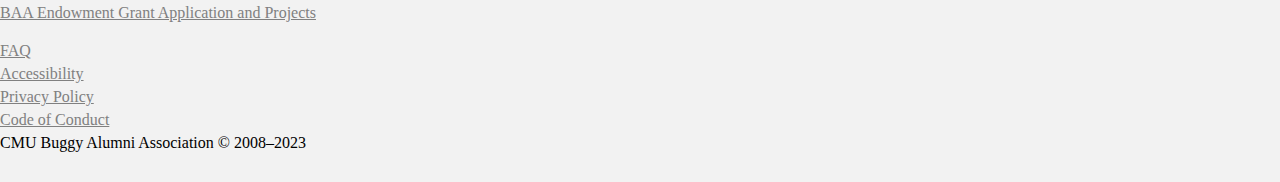
==== commit 2677b680: "added js for nav tabs" ====
--- a/index.html
+++ b/index.html
@@ -30,7 +30,7 @@
 			rel="stylesheet"
 		/>
 	</head>
-	<body>
+	<body onload="changeTableVisibility(1)">
 		<div class="header-top">
 			<div class="container-fluid">
 				<div class="row">
@@ -77,55 +77,38 @@
 					<span class="navbar-toggler-icon"></span>
 				</button>
 				<div id="navbarNavDropdown">
-				<div class="collapse navbar-collapse">
-					<ul class="navbar-nav ml-auto" id="putToRight">
-						<li class="nav-item active">
-							<a class="nav-link" href="#">News</a>
-						</li>
-						<li class="nav-item">
-							<a class="nav-link" href="whatisbuggy.html">What is Buggy</a>
-						</li>
-						<li class="nav-item dropdown">
-							<a
-								class="nav-link dropdown-toggle"
-								href="history.html"
-								id="navbarDropdownMenuLink"
-								
-							>
-								History
-							</a>
-							<!-- <div
-								class="dropdown-menu"
-								aria-labelledby="navbarDropdownMenuLink"
-							>
-								<a class="dropdown-item" href="#">Past Race Results</a>
-								<a class="dropdown-item" href="#"
-									>Buggies and Buggy Organizations</a
+					<div class="collapse navbar-collapse">
+						<ul class="navbar-nav ml-auto" id="putToRight">
+							<li class="nav-item active">
+								<a class="nav-link" href="#">News</a>
+							</li>
+							<li class="nav-item">
+								<a class="nav-link" href="whatisbuggy.html">What is Buggy</a>
+							</li>
+							<li class="nav-item dropdown">
+								<a
+									class="nav-link dropdown-toggle"
+									href="history.html"
+									id="navbarDropdownMenuLink"
 								>
-								<a class="dropdown-item" href="#">Media</a>
-								<a class="dropdown-item" href="#"
-									>Our 100 Years of Buggy Blog Series</a
-								>
-							</div> -->
-						</li>
-						<li class="nav-item">
-							<a class="nav-link" href="#">About BAA</a>
-						</li>
-						<li class="nav-item">
-							<a class="nav-link" href="#">Gallery</a>
-						</li>
-					</ul>
-					
-				</div>
-				
-			</div>
-			
-			</div>
-			<hr class="separation">
-			
+									History
+								</a>
+								<!-- removed the drop down menu for easier access to history page -->
+							</li>
+							<li class="nav-item">
+								<a class="nav-link" href="#">About BAA</a>
+							</li>
+							<li class="nav-item">
+								<a class="nav-link" href="#">Gallery</a>
+							</li>
+						</ul>
+					</div>
+				</div>
+			</div>
+			<!-- added this div as the bottom border of nav labels -->
+			<div class="separation"></div>
 		</nav>
-	
-		
+
 		<!-- carousel -->
 
 		<div
@@ -203,7 +186,7 @@
 				</div>
 				<div class="carouselBottomBtns row gx-3">
 					<div class="col carouselBtn">
-						<button class="btn" type="button">Course Info</button>
+						<button class="btn" type="button">Course Map</button>
 					</div>
 					<div class="col carouselBtn">
 						<button class="btn" type="button">Leaderboard</button>
@@ -219,7 +202,7 @@
 			<!-- referenced this page: https://cmubuggy.org/history/raceday/2023 -->
 			<div class="container-fluid row leaderboardNSchedule">
 				<div
-					class="leaderboardContainer container-fluid col-12 col-sm-12 col-lg-7"
+					class="leaderboardContainer container-fluid col-12 col-sm-12 col-lg-8 gx-5"
 				>
 					<div class="row leaderboardHeading">
 						<h2 class="col-6 col-lg-6">Leaderboard</h2>
@@ -228,18 +211,18 @@
 					<div class="leaderboardTabs">
 						<ul class="nav nav-tabs">
 							<li class="nav-item">
-								<a class="nav-link active" aria-current="page" href="#">Men</a>
+								<a class="nav-link active" id="tab1" aria-current="page">Men</a>
 							</li>
 							<li class="nav-item">
-								<a class="nav-link" href="#">Women</a>
+								<a class="nav-link" id="tab2">Women</a>
 							</li>
 							<li class="nav-item">
-								<a class="nav-link" href="#">All Gender</a>
+								<a class="nav-link" id="tab3">All Gender</a>
 							</li>
 						</ul>
 					</div>
 					<div class="tableContainer col-12">
-						<table>
+						<table id="tab1Table">
 							<tr>
 								<th>Place</th>
 								<th>Team</th>
@@ -304,6 +287,115 @@
 								<td>pending</td>
 							</tr>
 						</table>
+						<table id="tab2Table">
+							<tr>
+								<th>Place</th>
+								<th>Team</th>
+								<th>Buggy</th>
+								<th>Prelims</th>
+								<th>Finals</th>
+							</tr>
+							<tr>
+								<td>1</td>
+								<td>Spirit A</td>
+								<td>Seraph</td>
+								<td>2:42.92</td>
+								<td>2:35.28</td>
+							</tr>
+							<tr>
+								<td>2</td>
+								<td>CIA A</td>
+								<td>Equinox</td>
+								<td>2:36.67</td>
+								<td>pending</td>
+							</tr>
+							<tr>
+								<td>3</td>
+								<td>Fringe A</td>
+								<td>Baltic</td>
+								<td>2:44.49</td>
+								<td>pending</td>
+							</tr>
+							<tr>
+								<td>4</td>
+								<td>PIKA A</td>
+								<td>Banshee</td>
+								<td>2:45.51</td>
+								<td>pending</td>
+							</tr>
+							<tr>
+								<td>5</td>
+								<td>SigNu A</td>
+								<td>Jaeger</td>
+								<td>2:47.69</td>
+								<td>pending</td>
+							</tr>
+							<tr>
+								<td>6</td>
+								<td>Apex A</td>
+								<td>Firefly</td>
+								<td>2:49.19</td>
+								<td>pending</td>
+							</tr>
+							<tr>
+								<td>7</td>
+								<td>CIA B</td>
+								<td>Roadrunner</td>
+								<td>2:46.59</td>
+								<td>pending</td>
+							</tr>
+							<tr>
+								<td>8</td>
+								<td>CIA C</td>
+								<td>Emperor</td>
+								<td>2:51.29</td>
+								<td>pending</td>
+							</tr>
+						</table>
+						<table id="tab3Table">
+							<tr>
+								<th>Place</th>
+								<th>Team</th>
+								<th>Buggy</th>
+								<!-- <th>Prelims</th> -->
+								<th>Finals</th>
+							</tr>
+							<tr>
+								<td>1</td>
+								<td>Apex A</td>
+								<td>Firefly</td>
+								<!-- <td>2:42.92</td> -->
+								<td>2:45.58</td>
+							</tr>
+							<tr>
+								<td>2</td>
+								<td>PIKA A</td>
+								<td>Raptor</td>
+								<!-- <td>2:36.67</td> -->
+								<td>pending</td>
+							</tr>
+							<tr>
+								<td>3</td>
+								<td>CIA A</td>
+								<td>Equinox</td>
+								<!-- <td>2:44.49</td> -->
+								<td>pending</td>
+							</tr>
+							<tr>
+								<td>4</td>
+								<td>Spirit A</td>
+								<td>Inviscid</td>
+								<!-- <td>2:45.51</td> -->
+								<td>pending</td>
+							</tr>
+							<tr>
+								<td>5</td>
+								<td>Fringe A</td>
+								<td>Burnout</td>
+								<!-- <td>2:47.69</td> -->
+								<td>pending</td>
+							</tr>
+						</table>
 					</div>
 				</div>
 				<!-- </div> -->
@@ -313,7 +405,7 @@
 
 				<!-- schedule at a glance -->
 				<!-- <div class="container-fluid col-md-4 leaderboardNSchedule"> -->
-				<div class="col-12 col-lg col-lg-4 schedule">
+				<div class="col-12 col-lg-4 schedule">
 					<div class="row">
 						<h2 class="col-12">Schedule at a Glance</h2>
 						<a class="col-12">see Spring Carnival Schedule</a>
@@ -531,7 +623,7 @@
 			<!-- Membership -->
 			<div class="container-fluid membership">
 				<h2 class="col-12">Membership</h2>
-				<div class="membershipContainer row">
+				<div class="membershipContainer row gy-4">
 					<div class="col-lg-8">
 						<div class="membershipImgContainer">
 							<div class="row btnContainer gy-2">
@@ -634,12 +726,12 @@
 				</div>
 			</div>
 
-			<!-- divider -->
-			<div class="dividerContainer onlyMobile">
+			<!-- Recent News, only on mobile view -->
+			<!--<div class="dividerContainer onlyMobile">
 				<div class="divider"></div>
 			</div>
 
-			<!-- Recent News, only on mobile view -->
+			
 			<div
 				id="carouselNews"
 				class="carousel slide carousel-dark carouselNewsContainer onlyMobile"
@@ -684,7 +776,7 @@
 							</div>
 						</div>
 					</div>
-				</div>
+				</div> 
 				<button
 					class="carousel-control-prev"
 					type="button"
@@ -703,7 +795,7 @@
 					<span class="carousel-control-next-icon" aria-hidden="true"></span>
 					<span class="visually-hidden">Next</span>
 				</button>
-			</div>
+			</div> -->
 
 			<!-- divider -->
 			<div class="dividerContainer">
@@ -857,6 +949,8 @@
 				</div>
 			</div>
 		</footer>
+		<!-- custom JS for nav tabs -->
+		<script src="script.js"></script>
 
 		<!-- Bootstrap Popper and JS link -->
 		<script
--- a/homepage.css
+++ b/homepage.css
@@ -60,11 +60,13 @@
 }
 
 .separation{
-    width: 80%;
-    margin: 10% ;
+    width: 85%;
+	display: none;
     height: 2px;
-	border-bottom: 1px solid #8B0000;
+	background-color: #8B0000;
 	position: absolute;
+	top: 62%;
+	left: 13%;
 }
 
 
@@ -81,7 +83,7 @@
 }
 
 .navbar-collapse {
-	border-bottom: 2px solid #8b0000; /* 2px solid border with your chosen color */
+	/*border-bottom: 2px solid #8b0000; /* 2px solid border with your chosen color */
 	margin-top: 0;
 	padding: 0;
 }
@@ -209,6 +211,17 @@
 	color: black;
 }
 
+/* the display is controlled in the script.js file. */
+/* specific tabs for js access 
+#tab2Table {
+	display: none;
+}
+
+#tab3Table {
+	display: none;
+}
+*/
+
 .nav-link {
 	color: black;
 }
@@ -243,7 +256,7 @@
 }
 
 .leaderboardNSchedule {
-	margin-top: 2vmin;
+	margin-top: 6vmin;
 	margin-bottom: 3vmin;
 }
 
@@ -652,7 +665,12 @@
 	}
 }
 
+
 @media screen and (min-width: 992px) {
+	.separation {
+		display: block;
+	}
+
 	.carouselBottomBtns {
 		top: 32vmin; /*40vmin*/
 	}
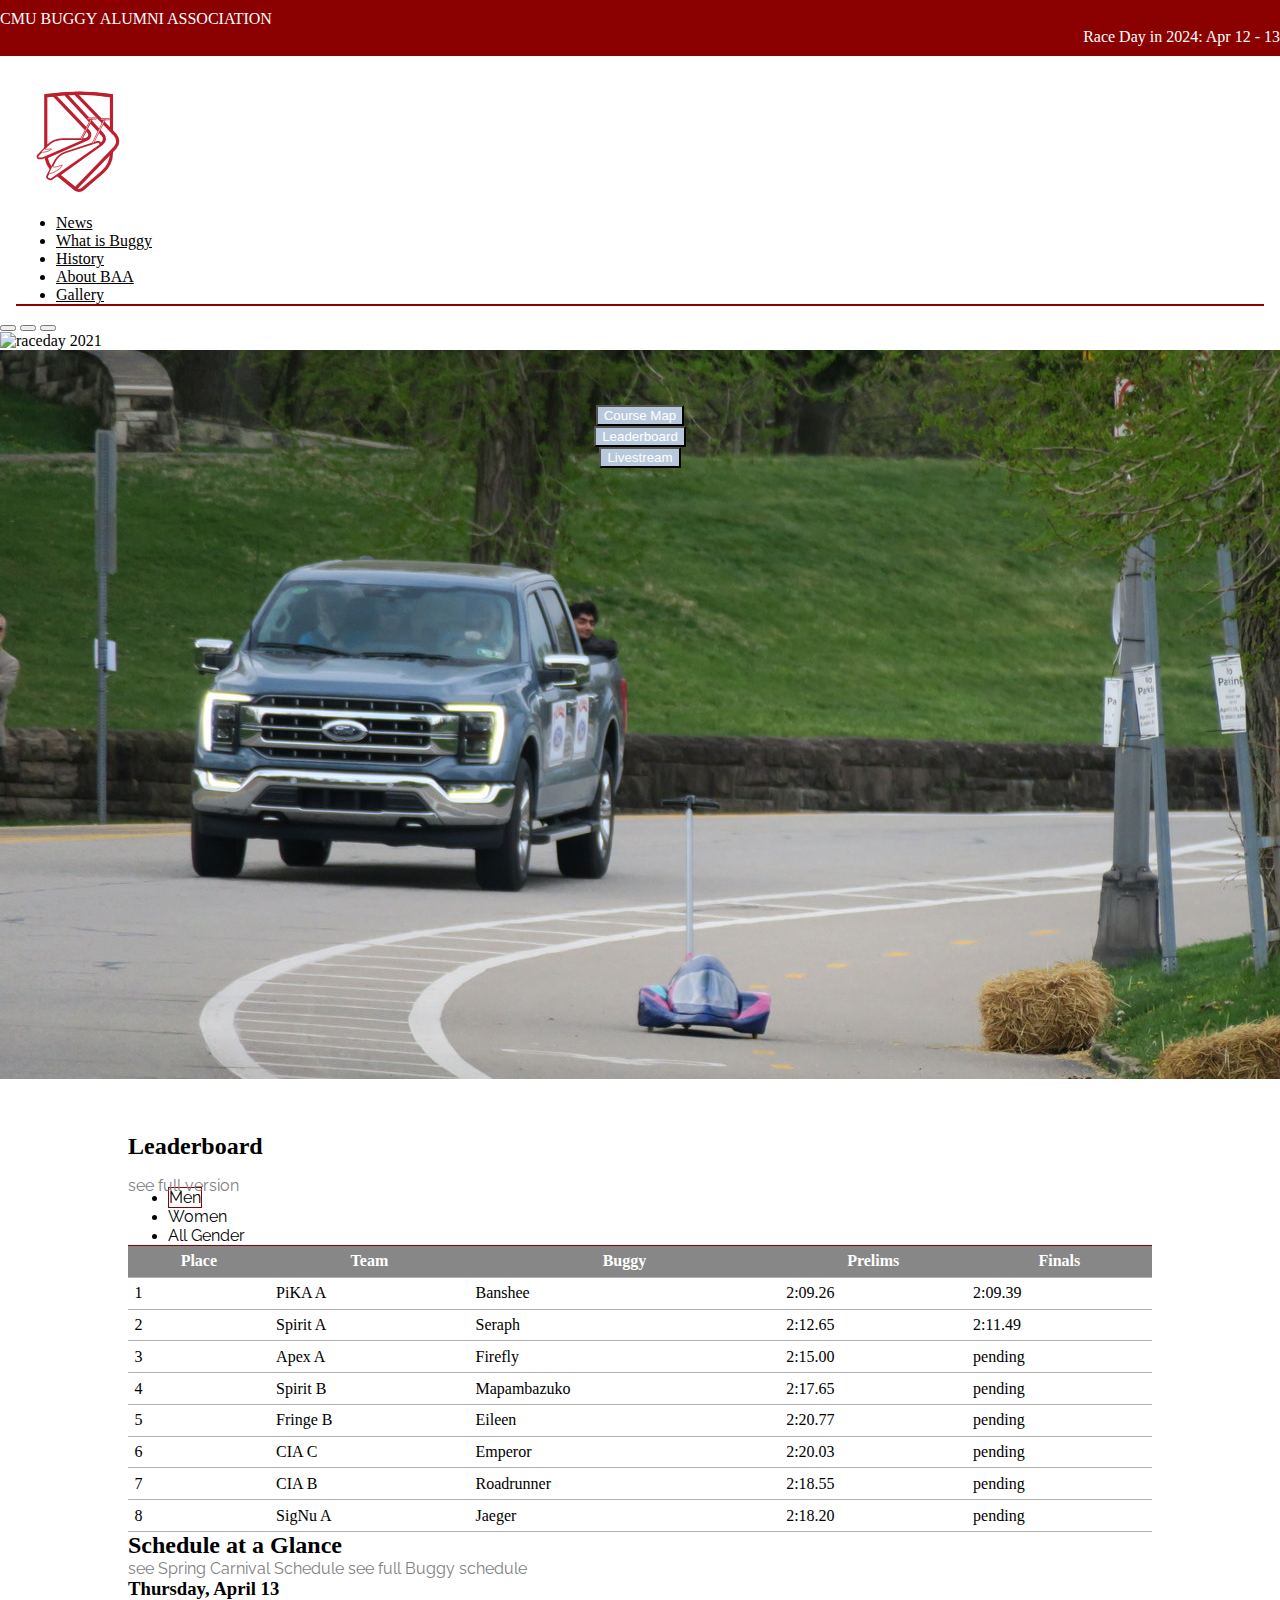
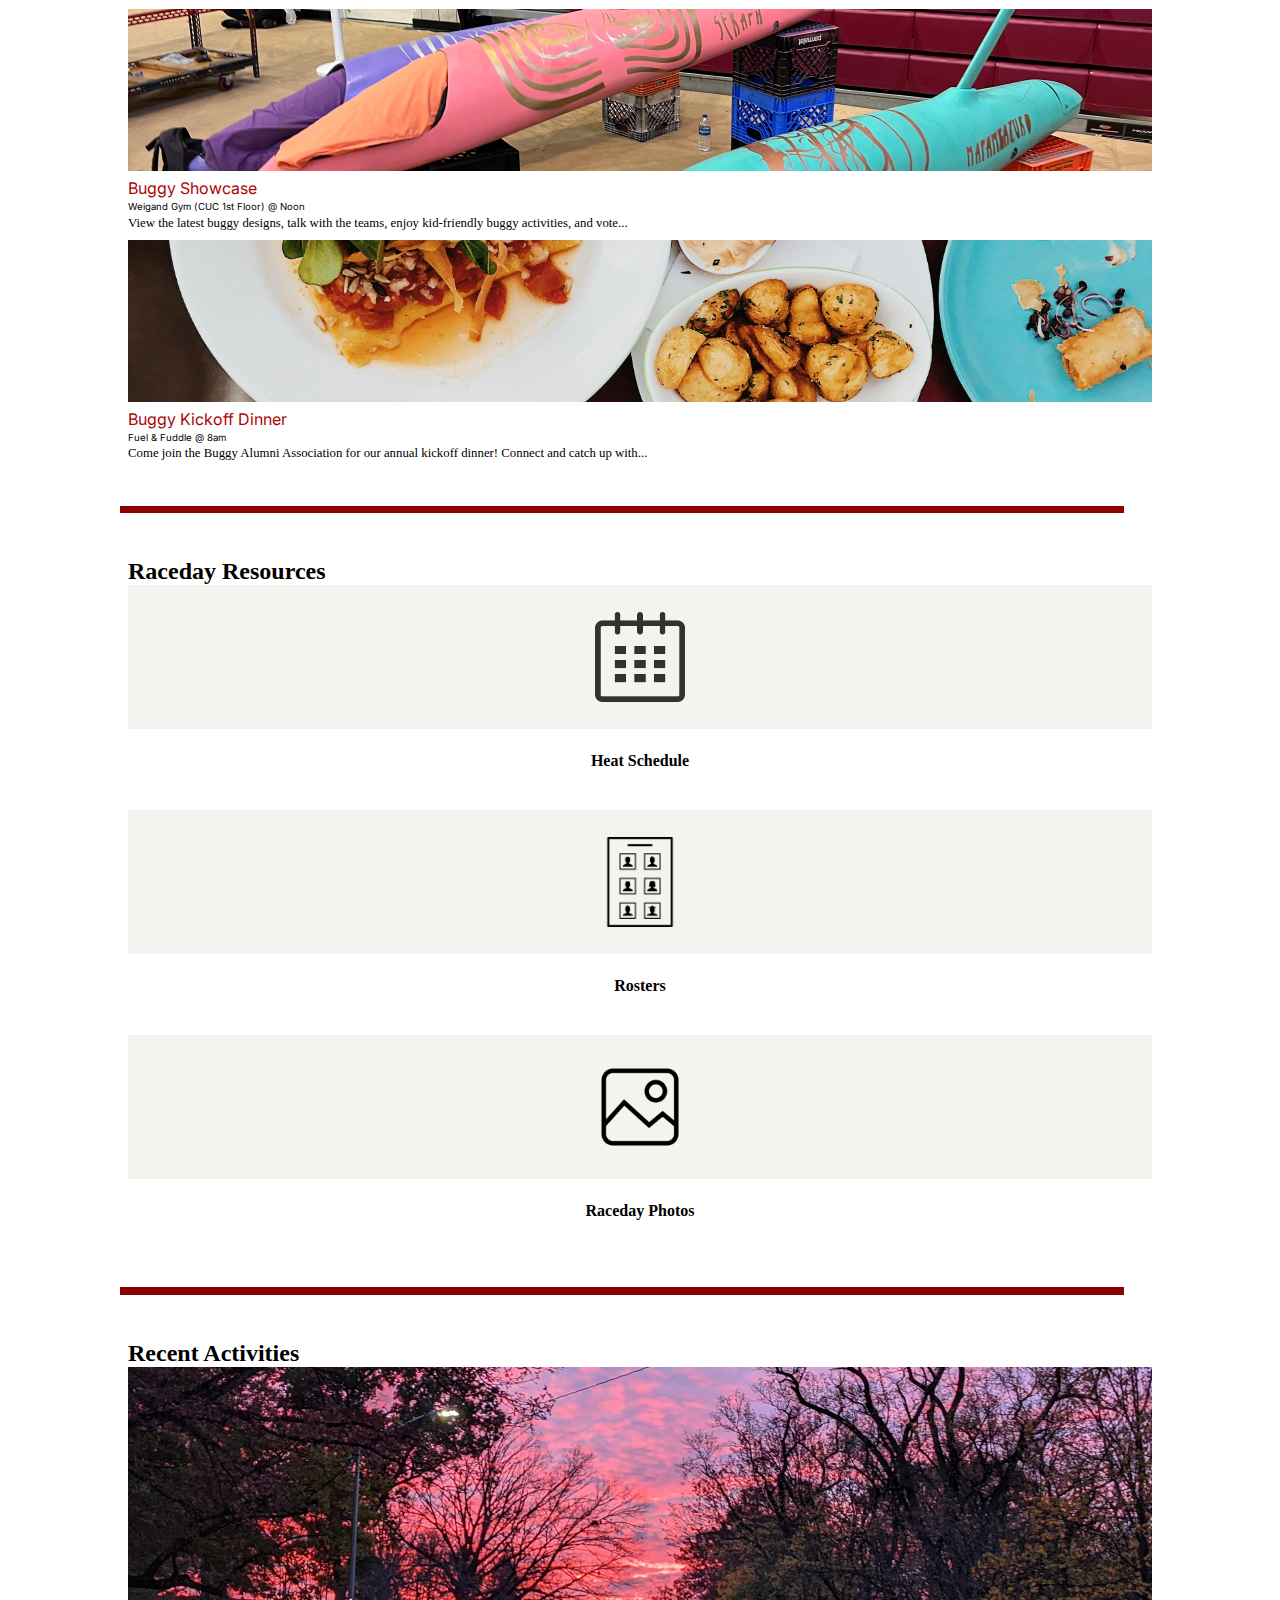
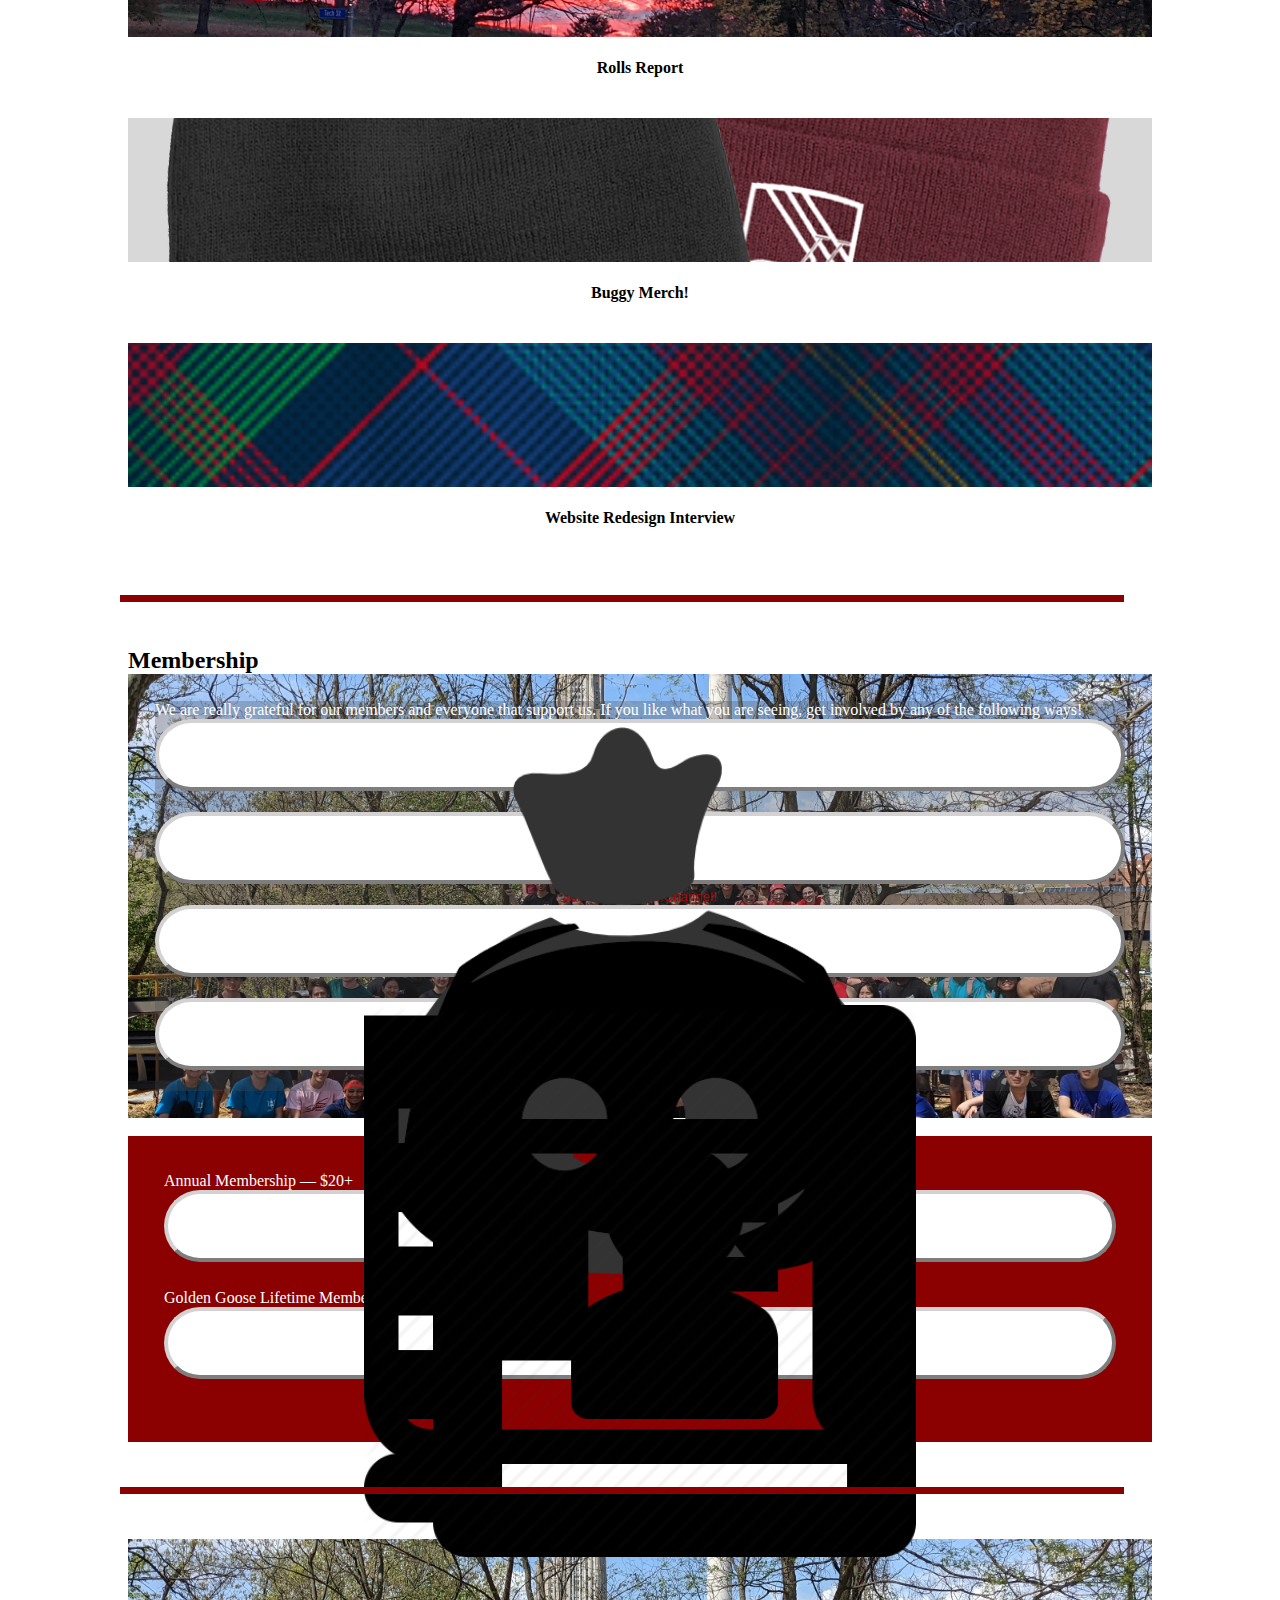
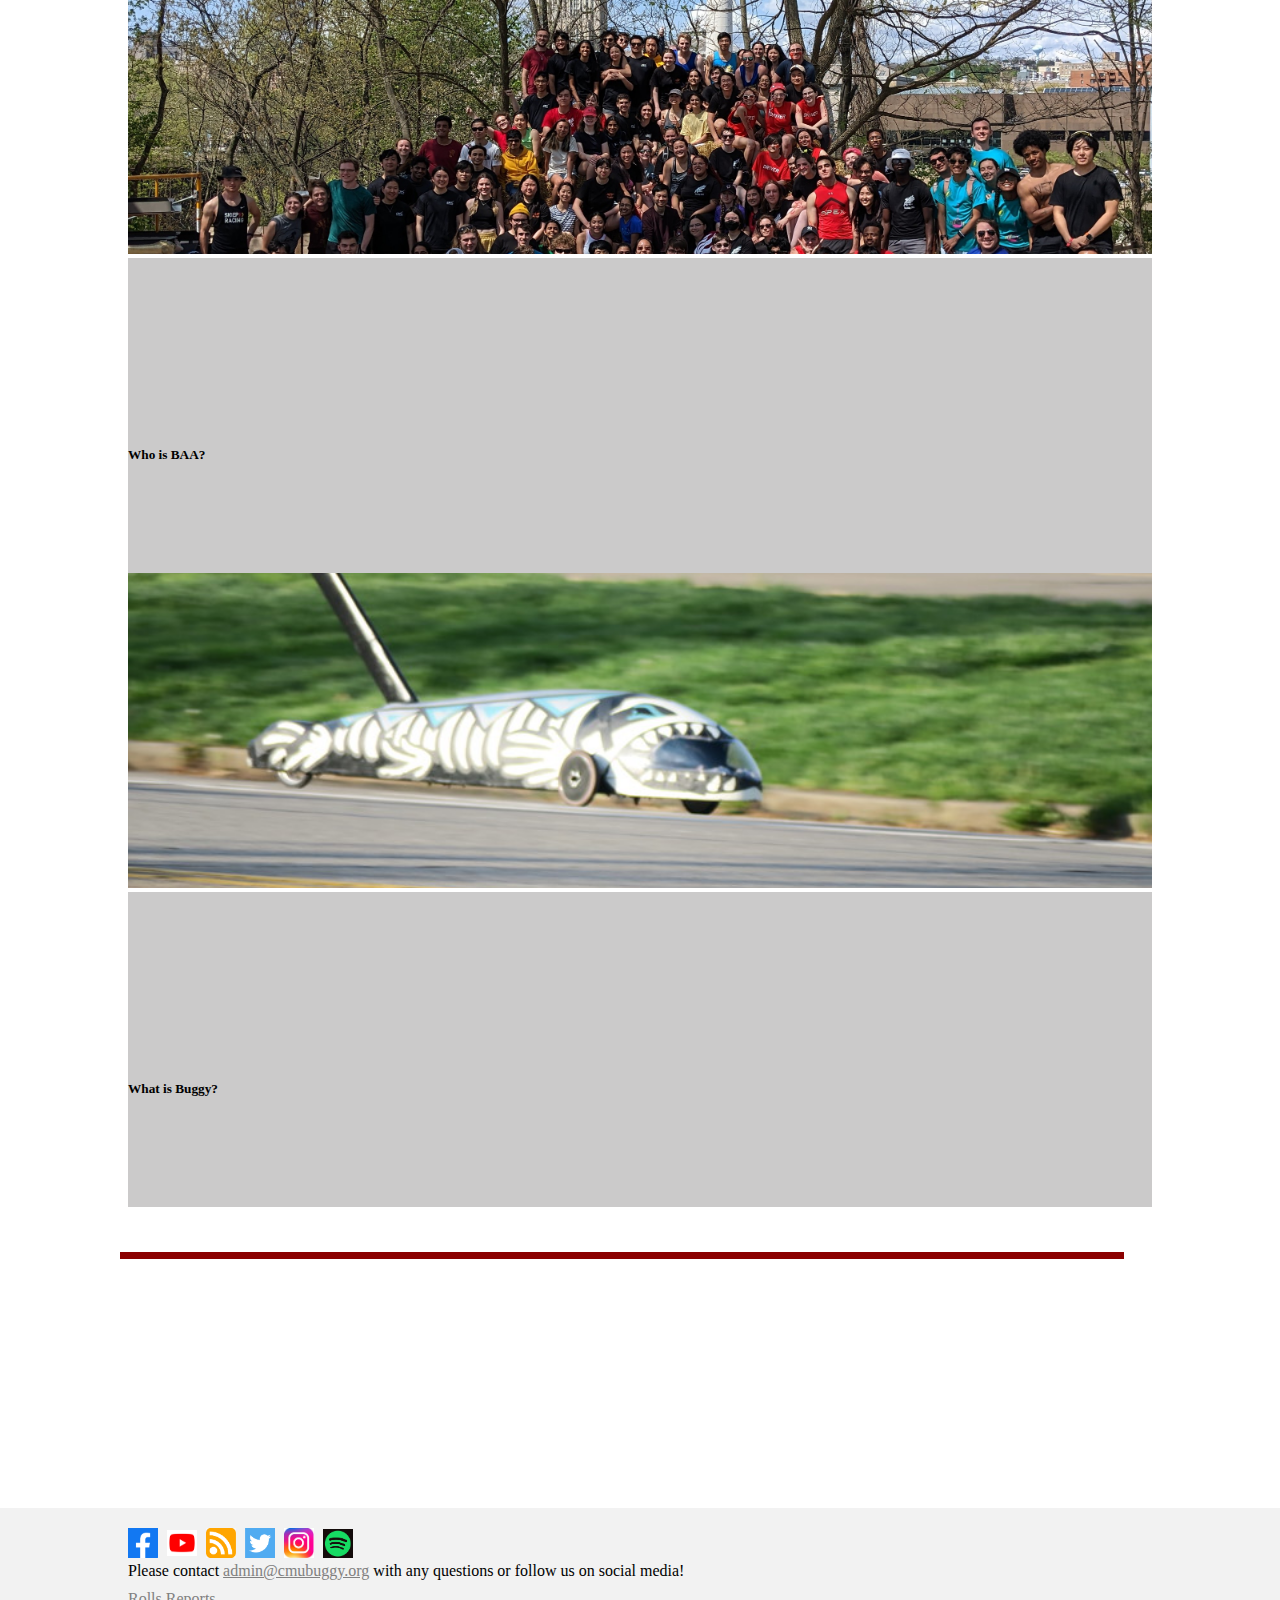
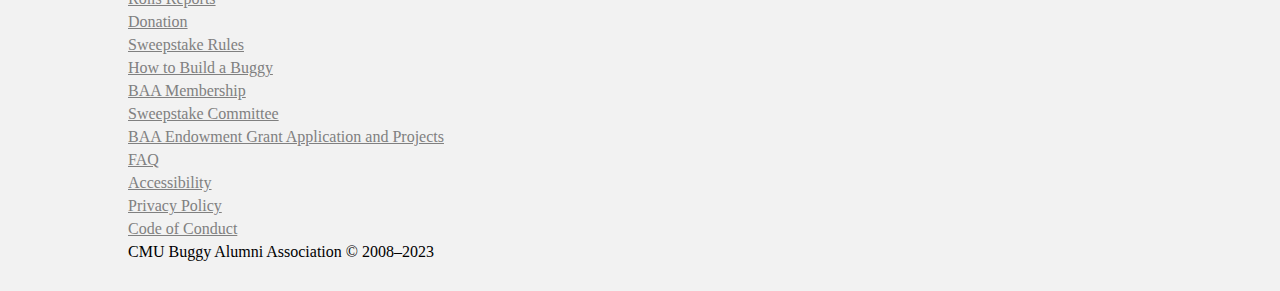
==== commit e3552980: "compiled styles for homepage and history page" ====
--- a/index.html
+++ b/index.html
@@ -21,7 +21,7 @@
 			crossorigin="anonymous"
 		/>
 		<!-- custom css -->
-		<link rel="stylesheet" type="text/css" href="./homepage.css" />
+		<link rel="stylesheet" type="text/css" href="./styles.css" />
 		<!-- fonts -->
 		<link rel="preconnect" href="https://fonts.googleapis.com" />
 		<link rel="preconnect" href="https://fonts.gstatic.com" crossorigin />
@@ -30,20 +30,25 @@
 			rel="stylesheet"
 		/>
 	</head>
-	<body onload="changeTableVisibility(1)">
+	<body onload="changeTableVisibility(0)">
 		<div class="header-top">
 			<div class="container-fluid">
 				<div class="row">
 					<div class="col-12 col-md-6">
 						<span>CMU BUGGY ALUMNI ASSOCIATION</span>
-						<div class="mobile-only">
-							<img
-								src="images/shield-in-circle.svg"
-								alt="Small Logo"
-								style="height: 30px"
-							/>
-							<span>BAA</span>
-						</div>
+						<a href="index.html">
+							<div class="mobile-only">
+								<img
+									src="images/shield-in-circle.svg"
+									alt="Small Logo"
+									style="height: 30px"
+								/>
+								<span id="BAAText">BAA</span>
+								<span id="BuggyAlumniAssociationText"
+									>CMU BUGGY ALUMNI ASSOCIATION</span
+								>
+							</div>
+						</a>
 						<!-- No separate span for 'BAA', we will use CSS to inject this content -->
 					</div>
 					<div class="col-12 col-md-6 text-md-right race-info">
@@ -53,10 +58,10 @@
 			</div>
 		</div>
 
-		<nav class="navbar navbar-expand-lg navbar-light">
+		<nav class="navbar navbar-expand-md navbar-light">
 			<div class="container-fluid">
 				<!-- Changed to container-fluid -->
-				<a class="navbar-brand" href="index.html">
+				<a class="navbar-brand desk-top-view" href="index.html">
 					<img
 						class="desk-top-view"
 						src="images/shield-in-circle.svg"
@@ -76,37 +81,32 @@
 				>
 					<span class="navbar-toggler-icon"></span>
 				</button>
-				<div id="navbarNavDropdown">
-					<div class="collapse navbar-collapse">
-						<ul class="navbar-nav ml-auto" id="putToRight">
-							<li class="nav-item active">
-								<a class="nav-link" href="#">News</a>
-							</li>
-							<li class="nav-item">
-								<a class="nav-link" href="whatisbuggy.html">What is Buggy</a>
-							</li>
-							<li class="nav-item dropdown">
-								<a
-									class="nav-link dropdown-toggle"
-									href="history.html"
-									id="navbarDropdownMenuLink"
-								>
-									History
-								</a>
-								<!-- removed the drop down menu for easier access to history page -->
-							</li>
-							<li class="nav-item">
-								<a class="nav-link" href="#">About BAA</a>
-							</li>
-							<li class="nav-item">
-								<a class="nav-link" href="#">Gallery</a>
-							</li>
-						</ul>
-					</div>
-				</div>
-			</div>
-			<!-- added this div as the bottom border of nav labels -->
-			<div class="separation"></div>
+				<div class="collapse navbar-collapse" id="navbarNavDropdown">
+					<ul class="navbar-nav ml-auto">
+						<li class="nav-item">
+							<a class="nav-link" href="#">News</a>
+						</li>
+						<li class="nav-item">
+							<a class="nav-link" href="whatisbuggy.html">What is Buggy</a>
+						</li>
+						<li class="nav-item dropdown active">
+							<a
+								class="nav-link dropdown-toggle"
+								href="history.html"
+								id="navbarDropdownMenuLink"
+							>
+								History
+							</a>
+						</li>
+						<li class="nav-item">
+							<a class="nav-link" href="#">About BAA</a>
+						</li>
+						<li class="nav-item">
+							<a class="nav-link" href="#">Gallery</a>
+						</li>
+					</ul>
+				</div>
+			</div>
 		</nav>
 
 		<!-- carousel -->
@@ -205,7 +205,7 @@
 					class="leaderboardContainer container-fluid col-12 col-sm-12 col-lg-8 gx-5"
 				>
 					<div class="row leaderboardHeading">
-						<h2 class="col-6 col-lg-6">Leaderboard</h2>
+						<h2 class="col-7 col-sm-6 col-lg-6">Leaderboard</h2>
 						<a class="col additionalLink">see full version</a>
 					</div>
 					<div class="leaderboardTabs">
--- a/styles.css
+++ b/styles.css
@@ -0,0 +1,897 @@
+/* The default css style is for laptop, 
+we then styled it with media query to account for other devices*/
+
+/* 1. general styles */
+
+* {
+	box-sizing: border-box;
+	margin: 0;
+}
+
+a {
+	color: gray;
+}
+
+.contentContainer {
+	/* container style 80% width */
+	width: 80%;
+	margin: 0 auto;
+}
+
+.dividerContainer {
+	/* style for the red divs */
+	width: 98%;
+	position: relative;
+	left: -2vmin;
+	height: 0.8vmin;
+	margin: 5vmin auto;
+	background-color: #8b0000;
+}
+
+.inline-block {
+	/*not sure if need this*/
+	display: inline-flex;
+}
+
+.mobile-only {
+	display: none;
+}
+
+/* 2. general nav bar css */
+
+.header-top {
+	/* the red background that contains raceday countdown */
+	background-color: #8b0000;
+	color: white;
+	padding: 10px 0;
+	margin-top: 0;
+}
+
+.header-top a {
+	/* header-top contains raceday countdown and nav */
+	/* removes the underline for all links within the container */
+	text-decoration: none;
+}
+
+.header-top span {
+	/*not sure if need this*/
+	display: block;
+}
+
+.navbar {
+	/* navbar is the class of the element nav */
+	padding: 0.5rem 1rem; /* Reduces padding inside the navbar */
+}
+
+.navbar-brand {
+	/* this is the BAA icon for desktop */
+	height: 150px; /* Adjust the height of the logo container */
+	display: flex;
+	align-items: center; /* Centers the logo vertically */
+}
+
+.navbar-brand img {
+	/* this is the BAA icon image on desktop view */
+	height: 100%; /* Makes the logo fill the height of its container */
+	width: auto; /* Keeps the logo aspect ratio */
+}
+
+.navbar-nav .nav-link {
+	color: black;
+}
+
+
+
+.race-info {
+	text-align: right;
+}
+
+.navbar-collapse {
+	/* the container that contains all of the top nav labels */
+	border-bottom: 2px solid #8b0000; /* 2px solid border with your chosen color */
+	margin-top: 0;
+	padding: 0;
+	/* display: flex; 
+	justify-content: start; */
+}
+
+
+
+.navbar-dark .navbar-toggler {
+	/* not sure if need this */
+	border-color: rgb(129, 127, 127);
+}
+
+/* 3. specific nav bar style */
+
+.nav-fill {
+	/* makes the background of the current top nav label gray */
+	background-color: lightgray;
+    color: black;
+	border-radius: 5px;
+}
+
+.nav-item a {
+    color: black;
+}
+
+/* 4. footer */
+/* footer css */
+.footer {
+	background-color: #f2f2f2; /* or any color you prefer */
+	padding: 20px 0;
+}
+
+.social-icon {
+	/* Add styles for your social icons here */
+	margin-right: 5px; /* space between icons */
+}
+
+.footer-link {
+	display: block; /* each link on its own line */
+	margin-bottom: 5px; /* space between links */
+}
+
+.contact-email,
+.copyright {
+	margin-bottom: 10px;
+}
+.social-icon {
+	display: inline-block;
+	margin-right: 5px; /* Adjust the space between icons */
+	height: 30px; /* Adjust based on your design */
+	width: 30px; /* Adjust based on your design */
+}
+
+.social-icon img {
+	height: 100%;
+	width: 100%;
+	object-fit: contain; /* This will make sure the image fits nicely within the dimensions */
+}
+
+/* 5. breadcrumb */
+.breadcrumb-container {
+	/* breadcrumb */
+	padding-left: 0px;
+	padding-top: 0px;
+	margin: 0;
+	float: right;
+	position: relative;
+}
+
+.breadcrumb-container .navgoingto {
+	/* the text next to the underlined Home in breadcrumb */
+	color: black;
+	font-size: 12px;
+}
+
+.breadcrumb-container .homelink {
+	color: black;
+}
+
+/* 6. Homepage */
+/* 6a. top carousel */
+#racedayCarousel {
+	overflow: hidden;
+	height: 50vmin; /*80vmin*/
+}
+
+#racedayCarousel .carouselText {
+	z-index: 3;
+	position: absolute;
+	margin: 0 auto;
+	width: 100%;
+	top: 20%;
+}
+
+#racedayCarousel .carouselText h1 {
+	font-family: "Gabarito", sans-serif;
+}
+
+#racedayCarousel .carouselHeading {
+	text-align: center;
+	width: 100%;
+	color: white;
+	margin: 0 auto;
+}
+
+#racedayCarousel .carouselBottomBtns {
+	position: absolute;
+	width: 100%;
+	top: 25vmin;
+	margin: 0 auto;
+}
+
+#racedayCarousel .carouselBottomBtns .carouselBtn {
+	width: 100%;
+	text-align: center;
+}
+
+#racedayCarousel .carouselBottomBtns .btn {
+	background-color: #b8c8db; /* #b6cbe5 */
+	color: white;
+
+}
+
+/* 6b. Leaderboard and Schedule */
+.leaderboardNSchedule {
+	/* leaderboard and schedule are grouped with one high level container to make 
+    the transition across devices smoother with the boostrap row/col system */
+	margin-top: 6vmin;
+	margin-bottom: 3vmin;
+}
+
+.leaderboardNSchedule a {
+	font-family: "Raleway", sans-serif;
+}
+
+.leaderboardNSchedule .dividerContainer {
+    /* this is the horizontal line that separates leaderboard and schedule in mobile view */
+    display: none;
+}
+
+/* 6c. Leaderboard */
+.leaderboardContainer .nav-tabs {
+	border-bottom: 1px solid #8b0000;
+	color: black;
+}
+
+.leaderboardContainer .nav-link {
+	color: black;
+}
+
+.leaderboardContainer .nav-item .active {
+	border: 1px solid #8b0000;
+}
+
+.leaderboardContainer .tableContainer {
+	overflow: scroll;
+}
+
+.leaderboardContainer table {
+	width: 100%;
+	border-collapse: collapse;
+	position: relative;
+}
+
+.leaderboardContainer tr {
+	border-bottom: 1px solid rgb(177, 177, 177);
+}
+
+.leaderboardContainer th {
+	background-color: #878787;
+	color: white;
+}
+
+.leaderboardContainer td,
+.leaderboardContainer th {
+	padding: 0.4rem;
+}
+
+.leaderboardHeading {
+	position: relative;
+}
+
+.leaderboardHeading .additionalLink {
+	position: relative;
+	top: 1.8vmin;
+}
+
+.leaderboardTabs {
+	margin-top: 1vmin;
+}
+
+/* 6d. schedule at a glance */
+.schedule {
+	/* this is the overall container for the schedule section */
+    position: relative;
+}
+
+.schedule .horizontalCards {
+	margin-top: 1vmin;
+}
+
+.schedule .horizontalCards .cardImg img {
+	width: 100%;
+	height: 18vmin;
+	object-fit: cover; /* Ensure the image covers the area without distortion */
+}
+
+.schedule .horizontalCards .customCardBody p {
+	margin-top: 0.2rem;
+	margin-bottom: 0.2rem;
+}
+
+.schedule .horizontalCards .scheduleTitle {
+	font-family: "Inter", sans-serif;
+	font-size: 1rem;
+	color: #ab0606;
+}
+
+.schedule .horizontalCards .scheduleLocation {
+	font-family: "Inter", sans-serif;
+	font-size: 0.6rem;
+}
+
+.schedule .horizontalCards .scheduleDescription {
+	margin-top: 0.5rem;
+	font-size: 0.8rem;
+}
+
+/* 6e. raceday resources */
+.racedayResources {
+    /* this is the overall container for raceday resources */
+	margin-top: 2vmin;
+	margin-bottom: 3vmin;
+}
+
+.racedayResources .cardCenterHeading {
+	text-align: center;
+}
+
+.racedayResources .indCardDiv {
+	margin-bottom: 2vmin;
+}
+
+.racedayResourcesCardsContainer {
+	width: 100%;
+}
+
+.racedayResources .card {
+	width: 100%; /* the width would be the same as the col width*/
+}
+
+.racedayResources .card-body {
+	height: 16vmin;
+	display: flex;
+	justify-content: center;
+	align-items: center;
+}
+
+.racedayResources .iconImgContainer {
+	height: 16vmin;
+	background-color: #f2f5ef;
+	display: flex;
+	justify-content: center;
+	align-items: center;
+}
+
+.racedayResources .iconImg {
+	width: 10vmin;
+}
+
+.racedayResources .activitiesImgContainer {
+	height: 16vmin;
+}
+
+.racedayResources .activitiesImg {
+	width: 100%; 
+	height: 16vmin; 
+	object-fit: cover;
+}
+
+/* 6f. Membership */
+
+.membership {
+    /* this is the overall container for membership */
+	margin-top: 2vmin;
+	width: 100%;
+}
+
+.membership .membershipImgContainer {
+	background-image: url("./images/BAAimage.jpeg");
+	background-size: cover;
+	background-repeat: no-repeat;
+	background-position: center;
+	width: 100%;
+	height: 100%;
+	padding: 3vmin;
+	margin-bottom: 2vmin;
+}
+
+.membership .btnContainer {
+	background-color: #4b4a4a4a;
+}
+
+.membership .membershipText {
+	color: white;
+}
+
+.outsetBtn {
+    /* this is the button style for the membership section */
+	border: 4px outset rgb(211, 209, 209);
+	border-radius: 5vmin;
+	width: 100%;
+	background-color: white;
+	color: #ab0606;
+}
+
+.btnIconImg {
+	width: 100%;
+	padding: 1vmin;
+	object-fit: cover;
+}
+
+.outsetBtn .btnTextContainer {
+	display: flex;
+	justify-content: center;
+	align-items: center;
+}
+
+.outsetBtn .btnText {
+	margin: 0 auto;
+}
+
+.membershipsContainer {
+	background-color: #8b0000;
+	color: white;
+	padding: 4vmin;
+	height: 100%;
+}
+
+.membershipsContainer .outsetBtn {
+	height: 8vmin;
+	margin-bottom: 3vmin;
+}
+
+/* 6g. homepage basics */
+.homepageBasics {
+	width: 100%;
+}
+
+.homepageBasics .card-img-overlay {
+	/*this is the text over the image*/
+	background-color: #4b4a4a4a;
+	height: 35vmin;
+}
+
+.homepageBasics .card-img-overlay .card-title {
+	position: relative;
+	top: 60%;
+}
+
+.homepageBasics .card-img-overlay p {
+	display: none;
+}
+
+.homepageBasics .overlayImg {
+	/* this is the image */
+	height: 35vmin;
+	width: 100%;
+	object-fit: cover;
+}
+
+.homepageBasics .card-img-overlay p {
+	line-height: 0.8rem;
+}
+
+
+
+/* History Page */
+.header {
+	/* the whole top section */
+	color: black;
+	text-align: left;
+	padding: 0;
+	margin-top: 0;
+	position: relative;
+	top: -8vmin;
+}
+.record-section {
+	background-color: #aeacac; /* Adjust the color to match the exact shade you want */
+	color: white;
+	padding: 5px 0;
+	text-align: center;
+	position: relative;
+	top: -6vmin;
+}
+.container {
+	width: 80%;
+	margin: auto;
+	overflow: hidden;
+}
+.historyheader {
+	font-size: 35px;
+}
+
+.custom-container {
+	max-width: 80%; /* Set the maximum width of the container to 80% of the viewport width */
+	margin: auto; /* Center the container */
+	padding: 40px 0; /* Spacing at the top and bottom of the container */
+}
+
+.custom-section {
+	border-radius: 8px; /* Rounded corners */
+	padding: 20px; /* Increased spacing around the content */
+	display: flex; /* Flex layout to place items side by side */
+	align-items: center; /* Vertically center align items */
+	margin-bottom: 20px; /* Space below the section */
+	position: relative;
+	top: -10vmin;
+}
+
+.custom-section img {
+	border-radius: 50%; /* Make image round */
+	width: 300px; /* Increased width of the image */
+	height: 300px; /* Increased height of the image */
+	object-fit: cover; /* Ensure the image covers the area without distortion */
+	margin-right: 30px; /* Increased spacing between image and text */
+}
+
+.custom-section h2 {
+	font-size: 2rem; /* Increased size of the section title */
+	color: #333; /* Color of the title */
+	margin-bottom: 1rem; /* Increased space below the title */
+}
+
+.custom-section .text-content {
+	flex-grow: 1; /* Allows the text content to fill the remaining space */
+}
+
+.custom-section .list-group-item {
+	background: transparent; /* Transparent background */
+	border: none; /* No borders */
+	padding-left: 0; /* No padding on the left */
+	padding-right: 0; /* No padding on the right */
+}
+
+.custom-section .list-group-item {
+	border-bottom: 1px solid lightgray; /* Light gray border for list items */
+}
+
+.custom-section .list-group-item:hover {
+	background-color: #e9ecef; /* Light hover effect */
+}
+
+.listtitle {
+	border-bottom: 1px solid #a30707; /* Light gray border for list items */
+}
+
+.linkColor {
+	color: gray;
+}
+.linkColor:hover {
+	background-color: #e9ecef; /* Light gray background on hover */
+	color: black;
+	text-decoration: none; /* Ensure no underline on hover */
+}
+
+.list-group-item:hover {
+	background-color: #e9ecef; /* Light gray background on hover */
+	color: black;
+	text-decoration: none; /* Ensure no underline on hover */
+}
+/* End the history content (list) here */
+
+/* Mobile */
+
+/* media queries */
+@media (max-width: 576px) {
+	/* homepage */
+    #racedayCarousel .carouselBottomBtns .btn {
+        height: 10vmin;
+        overflow: hidden;
+    }
+    
+    .schedule {
+        margin-top: 5vmin;
+    }
+
+	.schedule .horizontalCards .scheduleDescription {
+		display: none;
+	}
+	
+	.header-top .container-fluid .row > div:first-child > span {
+		/* Specific targeting to hide the "CMU BUGGY ALUMNI ASSOCIATION" text on mobile */
+		display: none;
+	}
+
+	.mobile-only {
+		/* Show the "BAA" text and logo on mobile */
+		display: flex; /* Aligns items inline and centers them vertically */
+		align-items: center;
+	}
+
+	.mobile-only img {
+		height: 30px; /* Small logo height */
+		margin-right: 10px; /* Space between the logo and the "BAA" text */
+	}
+
+	.mobile-only span {
+		/* Styling for the "BAA" text */
+		display: block;
+		color: white;
+		font-size: 1.5em; /* Adjust size as needed */
+	}
+
+    .mobile-only #BuggyAlumniAssociationText {
+        display: none;
+    }
+
+	.race-info span {
+		/* Hide the race info text on mobile */
+		display: none;
+	}
+
+	.navgoingto {
+		display: none;
+	}
+	.desk-top-view {
+		display: none;
+	}
+	.navbarBox {
+		margin: 0;
+		padding: 0;
+	}
+	.navbar-brand {
+		display: none;
+		height: 20px;
+	}
+
+	.navbar-brand img {
+		display: none;
+	}
+
+	.header-top a {
+		text-decoration: none;
+	}
+
+	.navbar-toggler {
+		position: relative;
+		top: -11vmin;
+        left: 85%;
+	}
+
+
+	.navbar-collapse {
+		margin-top: 5px;
+		margin-bottom: 5px;
+		padding: 0;
+		position: relative; 
+		top: -8vmin;
+	}
+}
+
+
+@media screen and (min-width: 576px) {
+    /* nav bar */
+    .navbar {
+        margin-bottom: 5vmin;
+    }
+
+    .mobile-only #BuggyAlumniAssociationText {
+		/* Styling for the Buggy Alumni Association text */
+		display: block;
+		color: white;
+		font-size: 1em; /* Adjust size as needed */
+	}
+
+    .mobile-only #BAAText {
+        /* targets the BAA text */
+		display: none;
+	}
+
+	.mobile-only img {
+		height: 30px; /* Small logo height */
+		margin-right: 10px; /* Space between the logo and the "BAA" text */
+	}
+
+    .navbar-toggler {
+        position: absolute;
+        left: 85%;
+        top: -7vmin;
+    }    
+    
+    /* homepage */
+	
+	.carouselBottomBtns {
+		top: 24vmin;
+	}
+
+	.racedayResources .card-body {
+		height: 10vmin;
+	}
+
+	.leaderboardContainer {
+		position: relative;
+		left: 0;
+	}
+
+	.horizontalCards .cardImg img {
+		height: 18vmin;
+	}
+
+	.schedule {
+		margin-top: 2vmin;
+	}
+
+	.horizontalCards .scheduleDescription {
+		display: block;
+	}
+
+	.racedayResources .card-body {
+		height: 10vmin;
+	}
+
+	.iconImgContainer {
+		height: 10vmin;
+	}
+
+	.iconImg {
+		width: 8vmin;
+	}
+}
+
+@media (max-width: 768px) {
+    
+    .navbar-collapse {
+		margin-top: 5px;
+		margin-bottom: 5px;
+		padding: 0;
+		position: relative; 
+		/* top: -20vmin; */
+	}
+    
+    .footer .col-md-4:not(:last-child) {
+		margin-bottom: 20px; /* Add space between columns when they stack on mobile */
+	}
+	.mobileNotDisplay {
+		display: none;
+	}
+    /* .navbar-toggler {
+		top: -10vmin;
+        left: 85%;
+	} */
+    .desk-top-view {
+		display: none;
+	}
+
+    .race-info span {
+		/* Hide the race info text on mobile */
+		display: none;
+	}
+
+    .header-top .container-fluid .row > div:first-child > span {
+		/* Specific targeting to hide the "CMU BUGGY ALUMNI ASSOCIATION" text on mobile */
+		display: none;
+	}
+
+    .mobile-only {
+		/* Show the "BAA" text and logo on mobile */
+		display: flex; /* Aligns items inline and centers them vertically */
+		align-items: center;
+	}
+}
+
+
+@media screen and (min-width: 768px) {
+    .navbar {
+        margin-bottom: 0;
+    }
+
+    .desk-top-view {
+		display: block;
+	}
+	.mobileNotDisplay {
+		display: block;
+	}
+
+	.carouselBottomBtns {
+		top: 28vmin; /*40vmin*/
+	}
+
+	.racedayResources .card-body {
+		height: 7vmin;
+	}
+
+	.activitiesImgContainer,
+	.activitiesImg {
+		height: 17vmin;
+	}
+
+	.outsetBtn,
+	.membershipsContainer .outsetBtn,
+	.btnIconImgContainer {
+		height: 7vmin;
+	}
+
+	.outsetBtn .btnIconImg {
+		width: 55%;
+		position: relative;
+		top: -0.7vmin;
+	}
+
+	#rollsReportCard .activitiesImgContainer,
+	#rollsReportCard .activitiesImg {
+		height: 30vmin;
+	}
+}
+
+@media (max-width: 992px) {
+    /* .mobile-only {
+        display: block;
+    } */
+
+	/* .navbar-collapse {
+		margin-top: 5px;
+		margin-bottom: 5px;
+		padding: 0;
+	} */
+
+	/* .desk-top-view {
+		display: none;
+	} */
+}
+
+@media screen and (min-width: 992px) {
+    /* homepage */
+    .race-info span {
+		/* Hide the race info text on mobile */
+		display: block;
+	}
+
+    .header-top .container-fluid .row > div:first-child > span {
+		/* Specific targeting to hide the "CMU BUGGY ALUMNI ASSOCIATION" text on mobile */
+		display: block;
+	}
+
+    .mobile-only {
+        /* hides the "BAA" text and logo on mobile */
+		display: none; 
+    }
+
+	.desk-top-view {
+		display: block;
+	}
+
+	.carouselBottomBtns {
+		top: 32vmin; /*40vmin*/
+	}
+
+	.disappearOnLg {
+		display: none;
+	}
+
+	.horizontalCards .cardImg img {
+		/* width: 20vmin; */
+		height: 22vmin;
+	}
+
+	.leaderboardNSchedule .dividerContainer {
+		display: none;
+	}
+
+	.schedule {
+		margin-top: 0;
+	}
+
+	.outsetBtn .btnIconImg {
+		width: 80%;
+	}
+
+	#racedayCarousel {
+		height: 75vmin;
+	}
+}
+
+@media screen and (min-width: 1200px) {
+    /* homepage */
+	.carouselBottomBtns {
+		top: 43vmin;
+	}
+
+	.outsetBtn,
+	.membershipsContainer .outsetBtn,
+	.btnIconImgContainer {
+		height: 8vmin;
+	}
+
+	.outsetBtn .btnIconImg {
+		width: 60%;
+	}
+
+	#racedayCarousel {
+		height: 85vmin;
+	}
+}
+
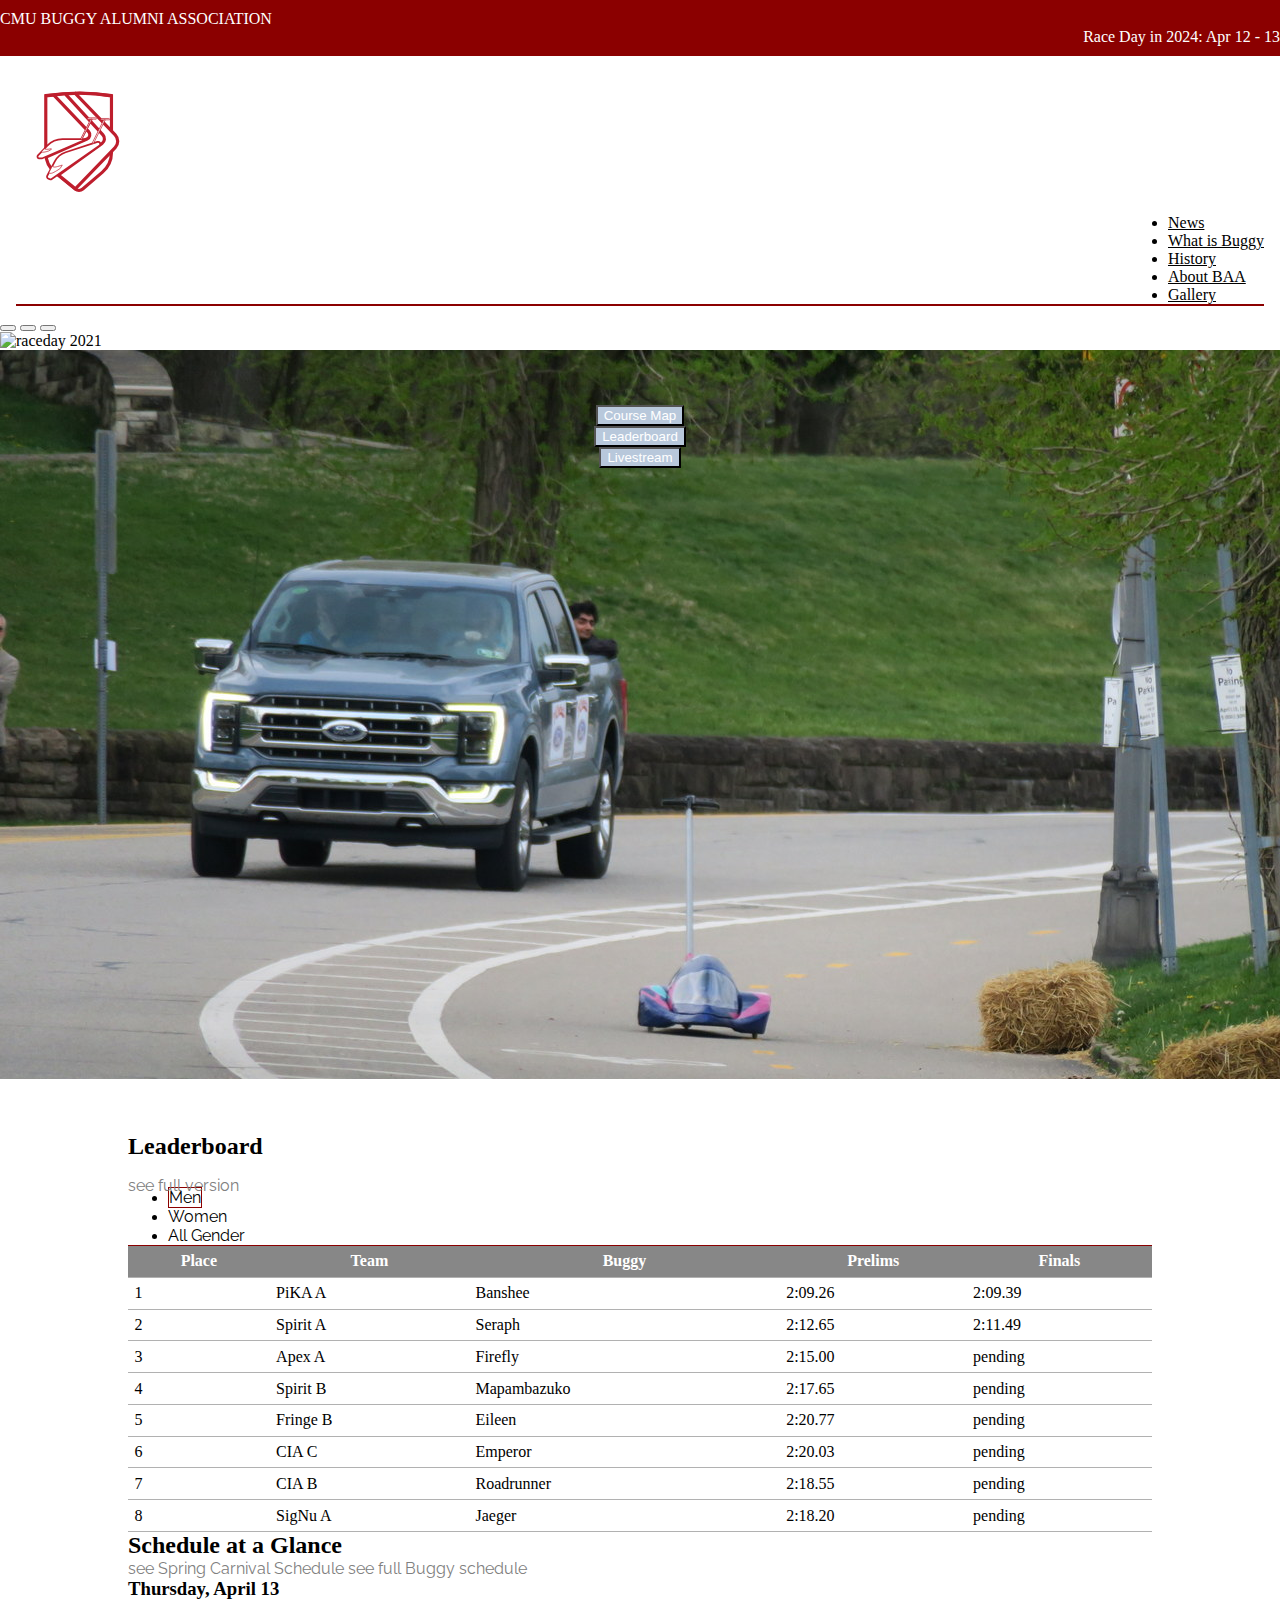
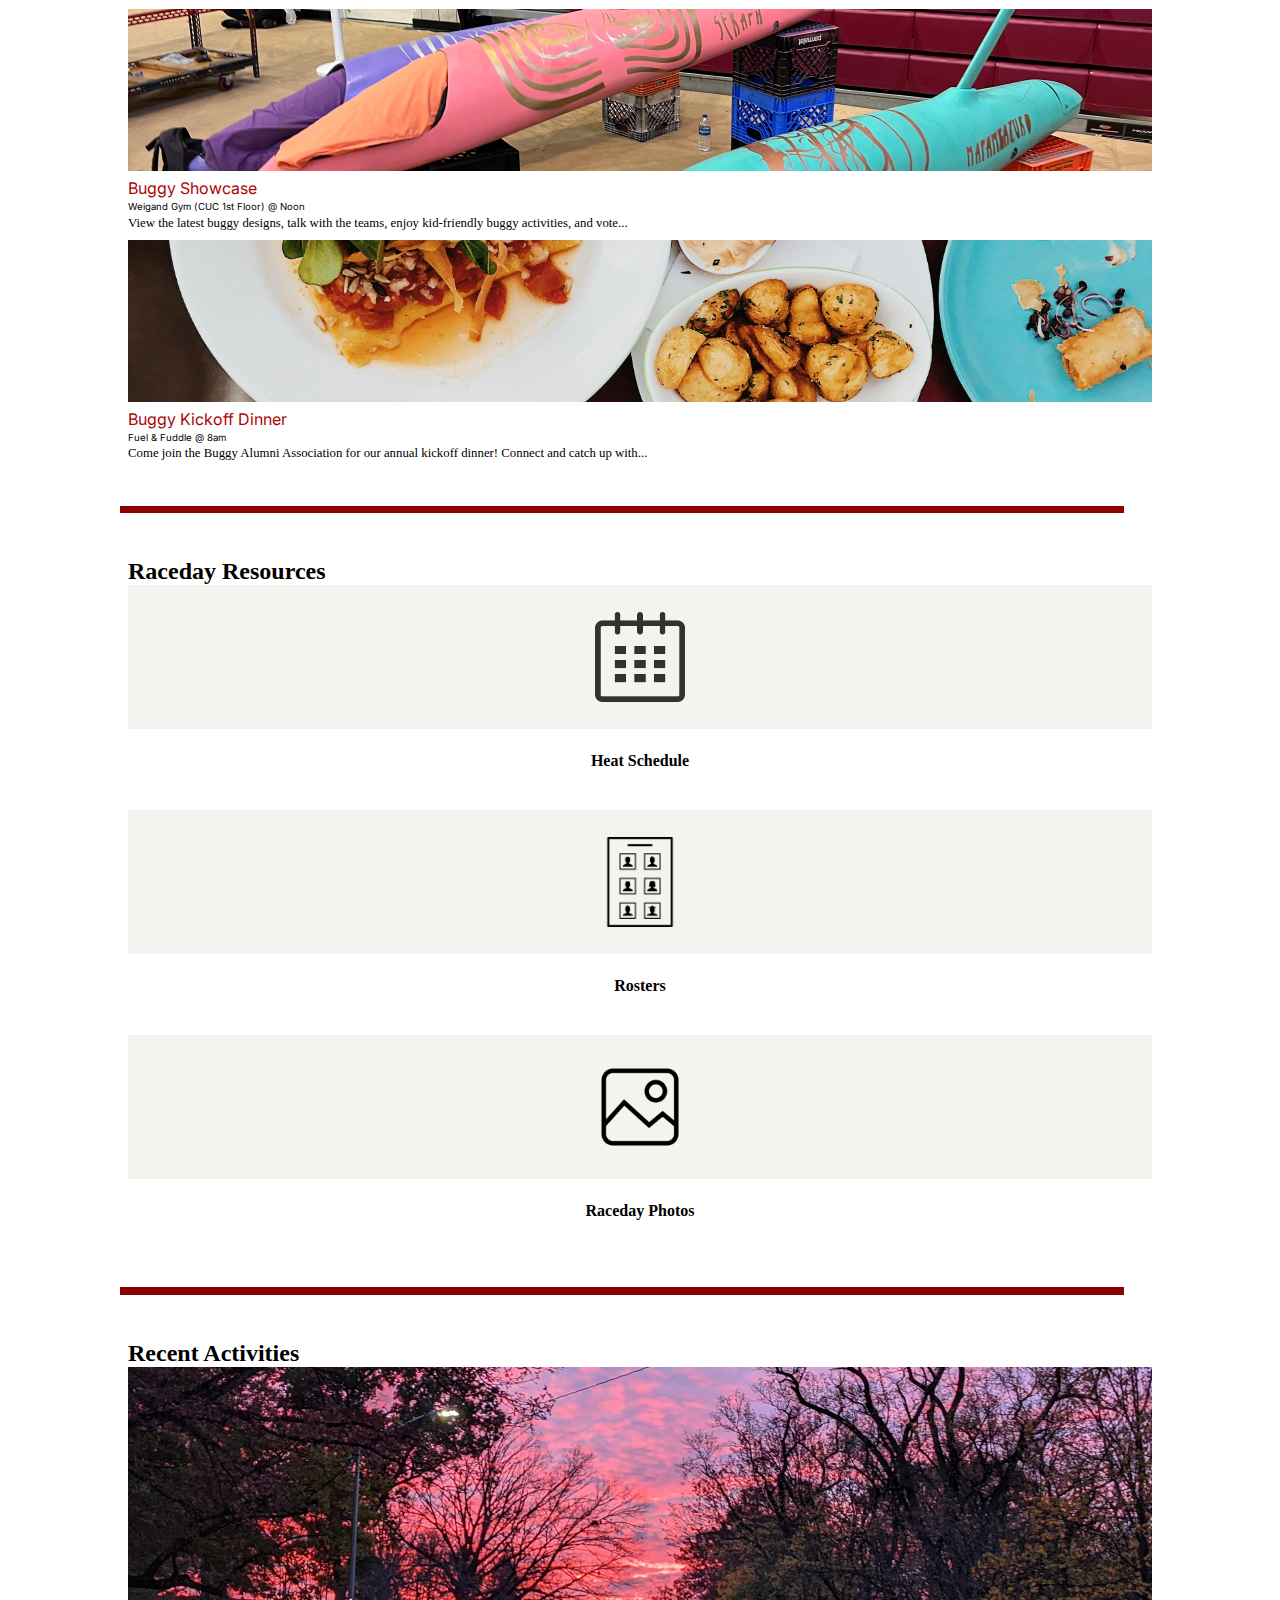
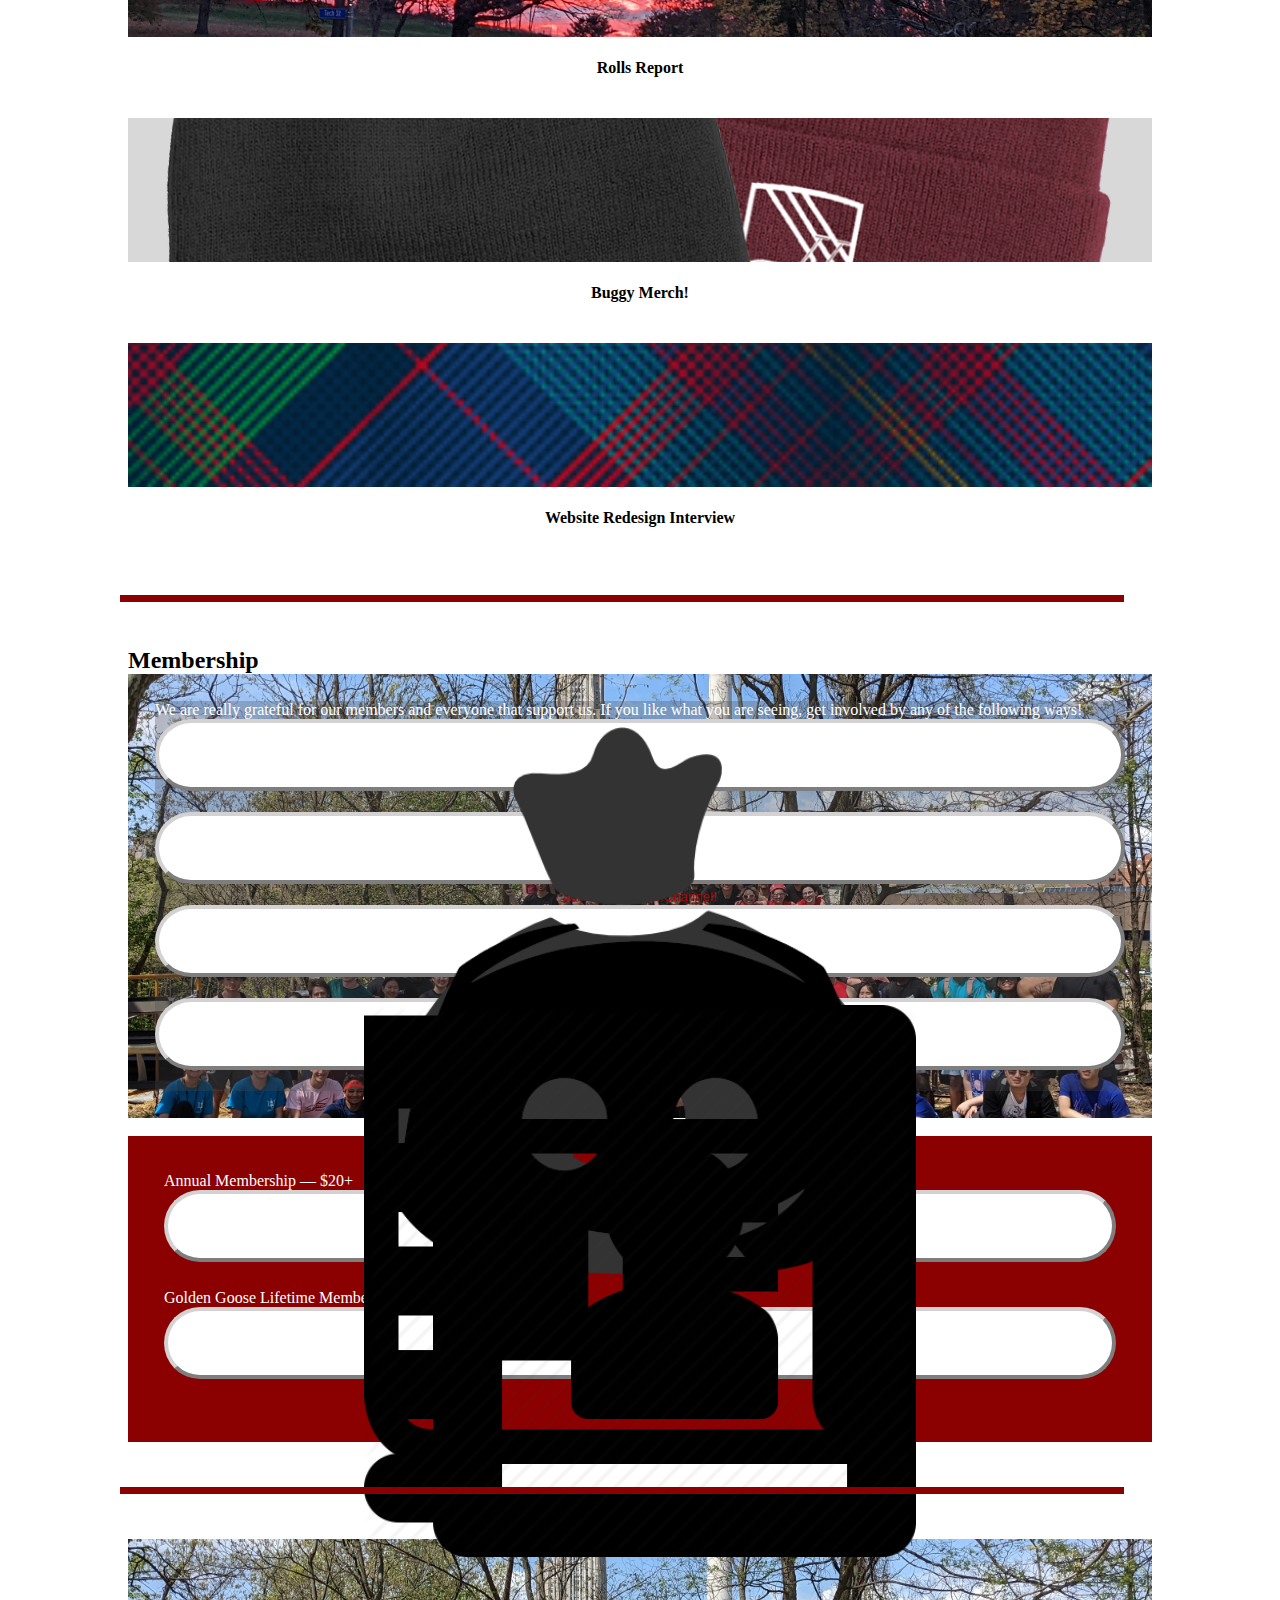
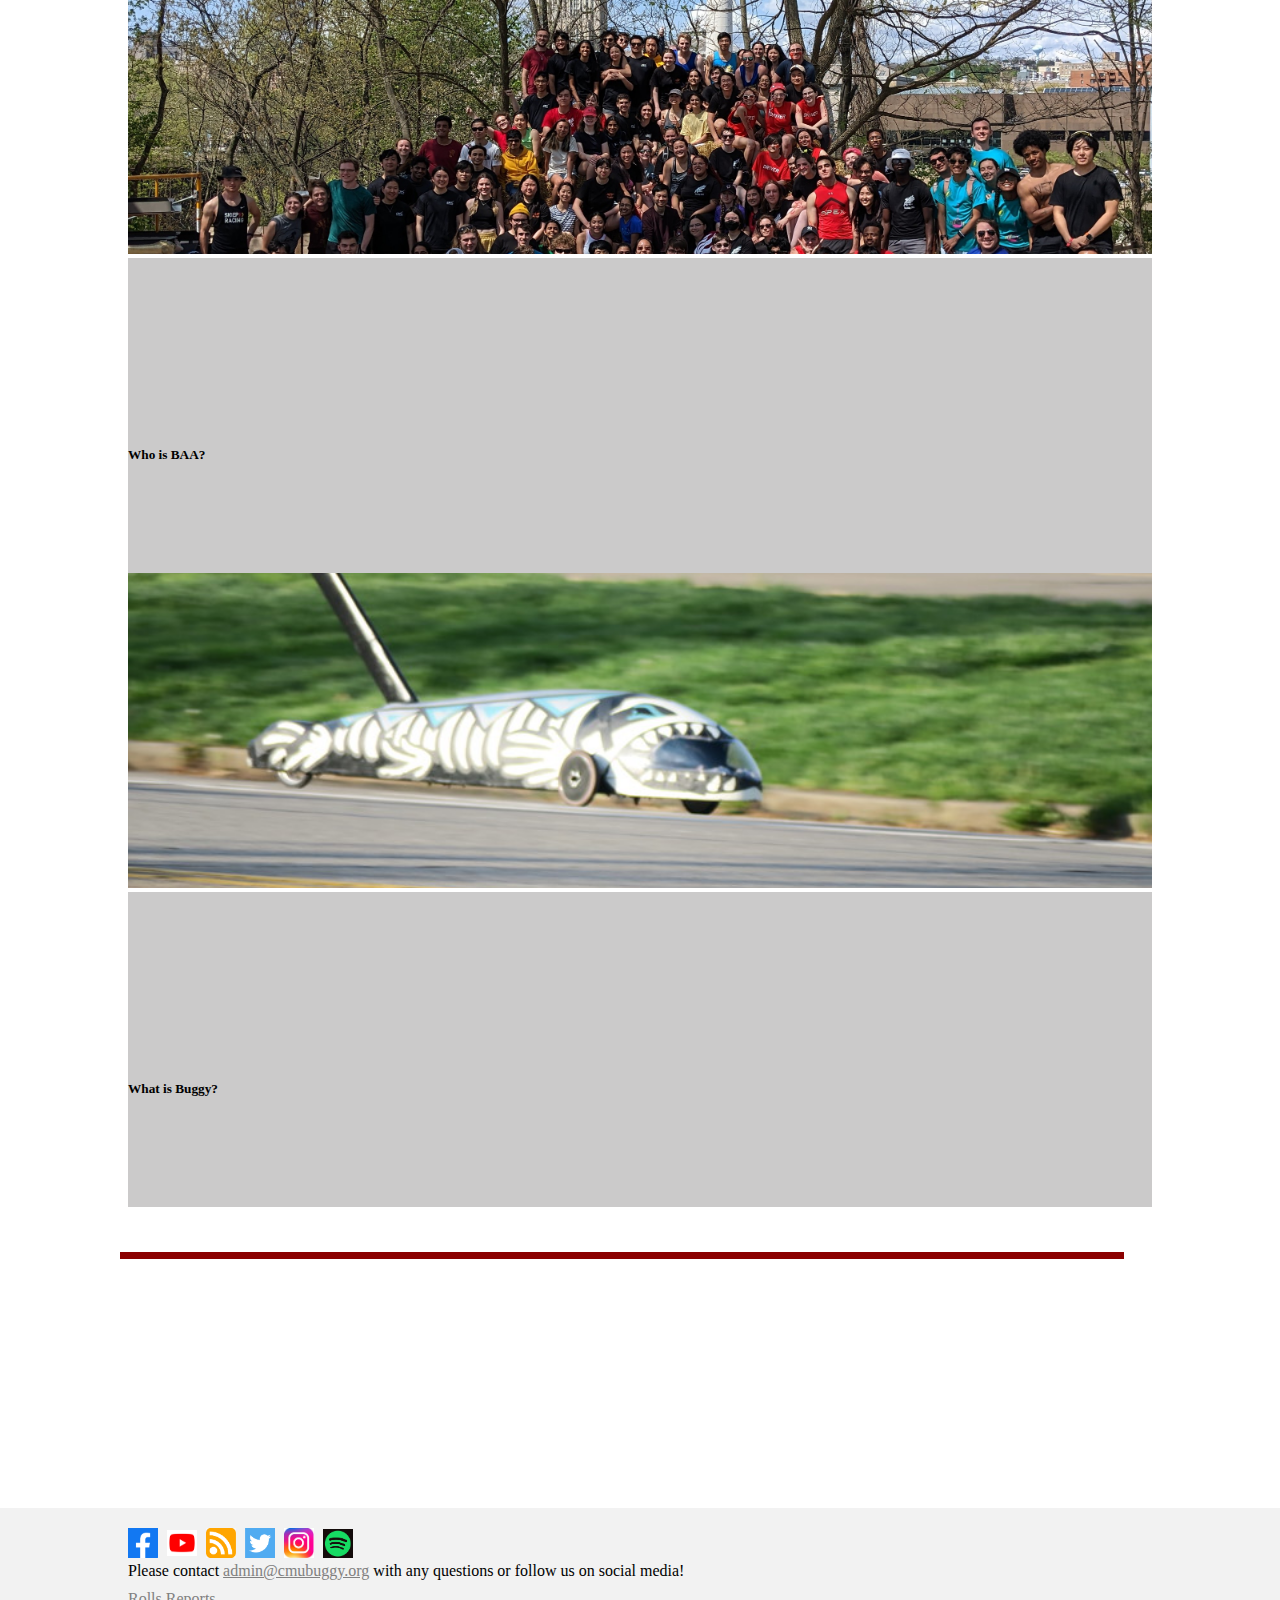
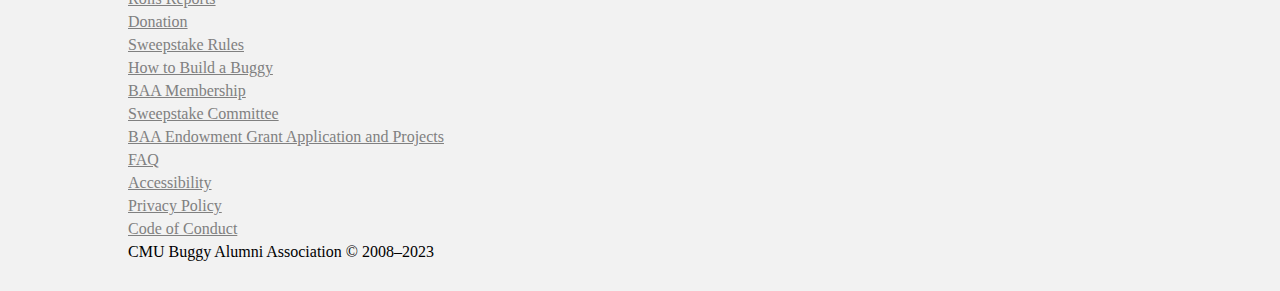
==== commit 5de430a1: "combined all css into styles.css" ====
--- a/index.html
+++ b/index.html
@@ -30,7 +30,7 @@
 			rel="stylesheet"
 		/>
 	</head>
-	<body onload="changeTableVisibility(0)">
+	<body onload="changeTableVisibility(0)" class="homepage">
 		<div class="header-top">
 			<div class="container-fluid">
 				<div class="row">
--- a/styles.css
+++ b/styles.css
@@ -79,8 +79,6 @@
 .navbar-nav .nav-link {
 	color: black;
 }
-
-
 
 .race-info {
 	text-align: right;
@@ -107,12 +105,12 @@
 .nav-fill {
 	/* makes the background of the current top nav label gray */
 	background-color: lightgray;
-    color: black;
+	color: black;
 	border-radius: 5px;
 }
 
 .nav-item a {
-    color: black;
+	color: black;
 }
 
 /* 4. footer */
@@ -120,6 +118,14 @@
 .footer {
 	background-color: #f2f2f2; /* or any color you prefer */
 	padding: 20px 0;
+}
+
+.footer a {
+    color: gray;
+}
+
+.footer a:hover {
+    color: gray;
 }
 
 .social-icon {
@@ -210,7 +216,6 @@
 #racedayCarousel .carouselBottomBtns .btn {
 	background-color: #b8c8db; /* #b6cbe5 */
 	color: white;
-
 }
 
 /* 6b. Leaderboard and Schedule */
@@ -226,8 +231,8 @@
 }
 
 .leaderboardNSchedule .dividerContainer {
-    /* this is the horizontal line that separates leaderboard and schedule in mobile view */
-    display: none;
+	/* this is the horizontal line that separates leaderboard and schedule in mobile view */
+	display: none;
 }
 
 /* 6c. Leaderboard */
@@ -284,7 +289,7 @@
 /* 6d. schedule at a glance */
 .schedule {
 	/* this is the overall container for the schedule section */
-    position: relative;
+	position: relative;
 }
 
 .schedule .horizontalCards {
@@ -320,7 +325,7 @@
 
 /* 6e. raceday resources */
 .racedayResources {
-    /* this is the overall container for raceday resources */
+	/* this is the overall container for raceday resources */
 	margin-top: 2vmin;
 	margin-bottom: 3vmin;
 }
@@ -365,15 +370,15 @@
 }
 
 .racedayResources .activitiesImg {
-	width: 100%; 
-	height: 16vmin; 
+	width: 100%;
+	height: 16vmin;
 	object-fit: cover;
 }
 
 /* 6f. Membership */
 
 .membership {
-    /* this is the overall container for membership */
+	/* this is the overall container for membership */
 	margin-top: 2vmin;
 	width: 100%;
 }
@@ -398,7 +403,7 @@
 }
 
 .outsetBtn {
-    /* this is the button style for the membership section */
+	/* this is the button style for the membership section */
 	border: 4px outset rgb(211, 209, 209);
 	border-radius: 5vmin;
 	width: 100%;
@@ -465,7 +470,134 @@
 	line-height: 0.8rem;
 }
 
-
+/* WhatIsBuggy Page */
+.bg-cmu {
+	/* cmu red color (self-defined) */
+	background-color: #8b0000 !important;
+}
+
+/* Header and carousel css */
+.buggyPage .header {
+	color: black;
+	text-align: left;
+	padding: 0;
+	margin-top: 0;
+	position: relative;
+	top: -8vmin;
+}
+
+.buggyPage .top_intro {
+	font-size: 216.66667%;
+	margin: 2% 0px 1% 0px;
+}
+
+.whatisbuggyheader {
+	font-size: 35px;
+}
+
+.buggyPage .background_image {
+	position: relative;
+	width: 100%;
+	z-index: 0;
+}
+
+.buggyPage #carouselExampleCaptions {
+	margin: -2% 0 0 0;
+}
+
+/* 1/3 section "What is Buggy" css */
+.buggyPage .top_container {
+	max-width: 80%;
+	margin: 0% 10% 20% 10%;
+}
+
+.whatIsBuggy {
+	max-width: 50%;
+	float: left;
+}
+
+.buggyPage .whenIsIt {
+	max-width: 45%;
+	float: right;
+	background-color: #d9d9d9;
+	border-radius: 5px;
+	padding: 10px 20px 20px 20px;
+	margin: 6% 0 0 0;
+}
+
+.buggyPage .card1 {
+	width: 80%;
+	border-radius: 10px;
+	float: left;
+	margin: 0%;
+	max-height: 100%;
+	background-color: #8b0000;
+}
+
+.buggyPage .video {
+	width: 560px;
+	height: 370px;
+	clear: both;
+	margin: 1% 0 0 0;
+	max-width: 100%;
+	float: right;
+}
+
+.buggyPage .card_text {
+	color: white;
+	font-size: 13px;
+}
+
+.buggyPage #card_separation {
+	min-height: 100px;
+	max-height: 140px;
+	margin: 1% 0px 1% 0px;
+}
+
+.buggyPage #readmore {
+	background-color: #8b0000;
+	border-bottom: 3px solid;
+	border-color: #8b0000;
+	border-radius: 10px;
+	color: white;
+}
+
+/* 2/3 section "Begin Your Buggy Journey" css */
+.buggyPage .card2 {
+	width: 100%;
+	margin: auto;
+	min-height: 100%;
+	background-color: #d9d9d9;
+}
+
+.buggyPage .middle_container {
+	max-width: 80%;
+	clear: both;
+	margin: 0% 10% 5% 10%;
+}
+
+.buggyPage #card_separation2 {
+	margin: 1% 0px 1% 0px;
+}
+
+/* 3/3 section "Helpful Resources" css */
+
+.buggyPage .card-img-top {
+	height: 70%;
+}
+
+.buggyPage .third_container {
+	max-width: 80%;
+	clear: both;
+	margin: 0% 10% 5% 10%;
+}
+
+.buggyPage .separation {
+	width: 100%;
+	margin: auto;
+	height: 3;
+	background-color: #8b0000;
+}
 
 /* History Page */
 .header {
@@ -568,19 +700,19 @@
 /* media queries */
 @media (max-width: 576px) {
 	/* homepage */
-    #racedayCarousel .carouselBottomBtns .btn {
-        height: 10vmin;
-        overflow: hidden;
-    }
-    
-    .schedule {
-        margin-top: 5vmin;
-    }
+	#racedayCarousel .carouselBottomBtns .btn {
+		height: 10vmin;
+		overflow: hidden;
+	}
+
+	.schedule {
+		margin-top: 5vmin;
+	}
 
 	.schedule .horizontalCards .scheduleDescription {
 		display: none;
 	}
-	
+
 	.header-top .container-fluid .row > div:first-child > span {
 		/* Specific targeting to hide the "CMU BUGGY ALUMNI ASSOCIATION" text on mobile */
 		display: none;
@@ -604,9 +736,9 @@
 		font-size: 1.5em; /* Adjust size as needed */
 	}
 
-    .mobile-only #BuggyAlumniAssociationText {
-        display: none;
-    }
+	.mobile-only #BuggyAlumniAssociationText {
+		display: none;
+	}
 
 	.race-info span {
 		/* Hide the race info text on mobile */
@@ -636,38 +768,46 @@
 		text-decoration: none;
 	}
 
-	.navbar-toggler {
+	.homepage .navbar-toggler {
 		position: relative;
 		top: -11vmin;
-        left: 85%;
-	}
-
+		left: 85%;
+	}
+
+	.history .navbar-toggler {
+		position: relative;
+		top: -10vmin;
+	}
+
+	.buggyPage .navbar-toggler {
+		position: relative;
+		top: -10vmin;
+	}
 
 	.navbar-collapse {
 		margin-top: 5px;
 		margin-bottom: 5px;
 		padding: 0;
-		position: relative; 
+		position: relative;
 		top: -8vmin;
 	}
 }
 
-
 @media screen and (min-width: 576px) {
-    /* nav bar */
-    .navbar {
-        margin-bottom: 5vmin;
-    }
-
-    .mobile-only #BuggyAlumniAssociationText {
+	/* nav bar */
+	.navbar {
+		margin-bottom: 5vmin;
+	}
+
+	.mobile-only #BuggyAlumniAssociationText {
 		/* Styling for the Buggy Alumni Association text */
 		display: block;
 		color: white;
 		font-size: 1em; /* Adjust size as needed */
 	}
 
-    .mobile-only #BAAText {
-        /* targets the BAA text */
+	.mobile-only #BAAText {
+		/* targets the BAA text */
 		display: none;
 	}
 
@@ -676,14 +816,14 @@
 		margin-right: 10px; /* Space between the logo and the "BAA" text */
 	}
 
-    .navbar-toggler {
-        position: absolute;
-        left: 85%;
-        top: -7vmin;
-    }    
-    
-    /* homepage */
-	
+	.navbar-toggler {
+		position: absolute;
+		left: 85%;
+		top: -7vmin;
+	}
+
+	/* homepage */
+
 	.carouselBottomBtns {
 		top: 24vmin;
 	}
@@ -723,58 +863,114 @@
 }
 
 @media (max-width: 768px) {
-    
-    .navbar-collapse {
+	/* buggypage */
+	.buggyPage .onlyLaptop {
+		display: none;
+	}
+
+	.buggyPage .whatIsBuggy {
+		min-width: 100%;
+		margin: auto;
+	}
+
+	.buggyPage .whenIsIt {
+		clear: both;
+		margin: 5% 0px 5% 0px;
+		min-width: 100%;
+	}
+
+	.buggyPage .video {
+		min-width: 100%;
+		margin: 5% 0px 5% 0px;
+	}
+
+	.buggyPage .card1 {
+		width: 100%;
+	}
+
+	.buggyPage .onlyMobile {
+		margin: 5% 25% 10% 25%;
+	}
+
+	.buggyPage .mobilecarouseltext {
+		text-align: center;
+		margin: 3px;
+		font-size: 20px;
+	}
+
+	.buggyPage #card_separation {
+		margin: 2% 0px 2% 0px;
+	}
+
+	.buggyPage #card_mobile {
+		width: 100%;
+	}
+
+	/* end buggy page */
+	.navbar-brand {
+		height: 10px;
+	}
+
+	.navbar-collapse {
 		margin-top: 5px;
 		margin-bottom: 5px;
 		padding: 0;
-		position: relative; 
+		position: relative;
 		/* top: -20vmin; */
 	}
-    
-    .footer .col-md-4:not(:last-child) {
+
+	.footer .col-md-4:not(:last-child) {
 		margin-bottom: 20px; /* Add space between columns when they stack on mobile */
 	}
 	.mobileNotDisplay {
 		display: none;
 	}
-    /* .navbar-toggler {
-		top: -10vmin;
-        left: 85%;
-	} */
-    .desk-top-view {
-		display: none;
-	}
-
-    .race-info span {
+
+	.desk-top-view {
+		display: none;
+	}
+
+	.race-info span {
 		/* Hide the race info text on mobile */
 		display: none;
 	}
 
-    .header-top .container-fluid .row > div:first-child > span {
+	.header-top .container-fluid .row > div:first-child > span {
 		/* Specific targeting to hide the "CMU BUGGY ALUMNI ASSOCIATION" text on mobile */
 		display: none;
 	}
 
-    .mobile-only {
+	.mobile-only {
 		/* Show the "BAA" text and logo on mobile */
 		display: flex; /* Aligns items inline and centers them vertically */
 		align-items: center;
 	}
 }
 
-
 @media screen and (min-width: 768px) {
-    .navbar {
-        margin-bottom: 0;
-    }
-
-    .desk-top-view {
+	/* buggyPage */
+	.buggyPage .onlyMobile {
+		display: none;
+	}
+	/* end buggy page */
+
+
+	.navbar {
+		margin-bottom: 0;
+	}
+
+	.desk-top-view {
 		display: block;
 	}
 	.mobileNotDisplay {
 		display: block;
 	}
+
+    /* homepage */
+    .homepage .navbar-collapse {
+        display: flex;
+        justify-content: end;
+    }
 
 	.carouselBottomBtns {
 		top: 28vmin; /*40vmin*/
@@ -808,7 +1004,7 @@
 }
 
 @media (max-width: 992px) {
-    /* .mobile-only {
+	/* .mobile-only {
         display: block;
     } */
 
@@ -824,21 +1020,23 @@
 }
 
 @media screen and (min-width: 992px) {
-    /* homepage */
-    .race-info span {
+	/* homepage */
+    
+
+	.race-info span {
 		/* Hide the race info text on mobile */
 		display: block;
 	}
 
-    .header-top .container-fluid .row > div:first-child > span {
+	.header-top .container-fluid .row > div:first-child > span {
 		/* Specific targeting to hide the "CMU BUGGY ALUMNI ASSOCIATION" text on mobile */
 		display: block;
 	}
 
-    .mobile-only {
-        /* hides the "BAA" text and logo on mobile */
-		display: none; 
-    }
+	.mobile-only {
+		/* hides the "BAA" text and logo on mobile */
+		display: none;
+	}
 
 	.desk-top-view {
 		display: block;
@@ -875,7 +1073,7 @@
 }
 
 @media screen and (min-width: 1200px) {
-    /* homepage */
+	/* homepage */
 	.carouselBottomBtns {
 		top: 43vmin;
 	}
@@ -894,4 +1092,3 @@
 		height: 85vmin;
 	}
 }
-
